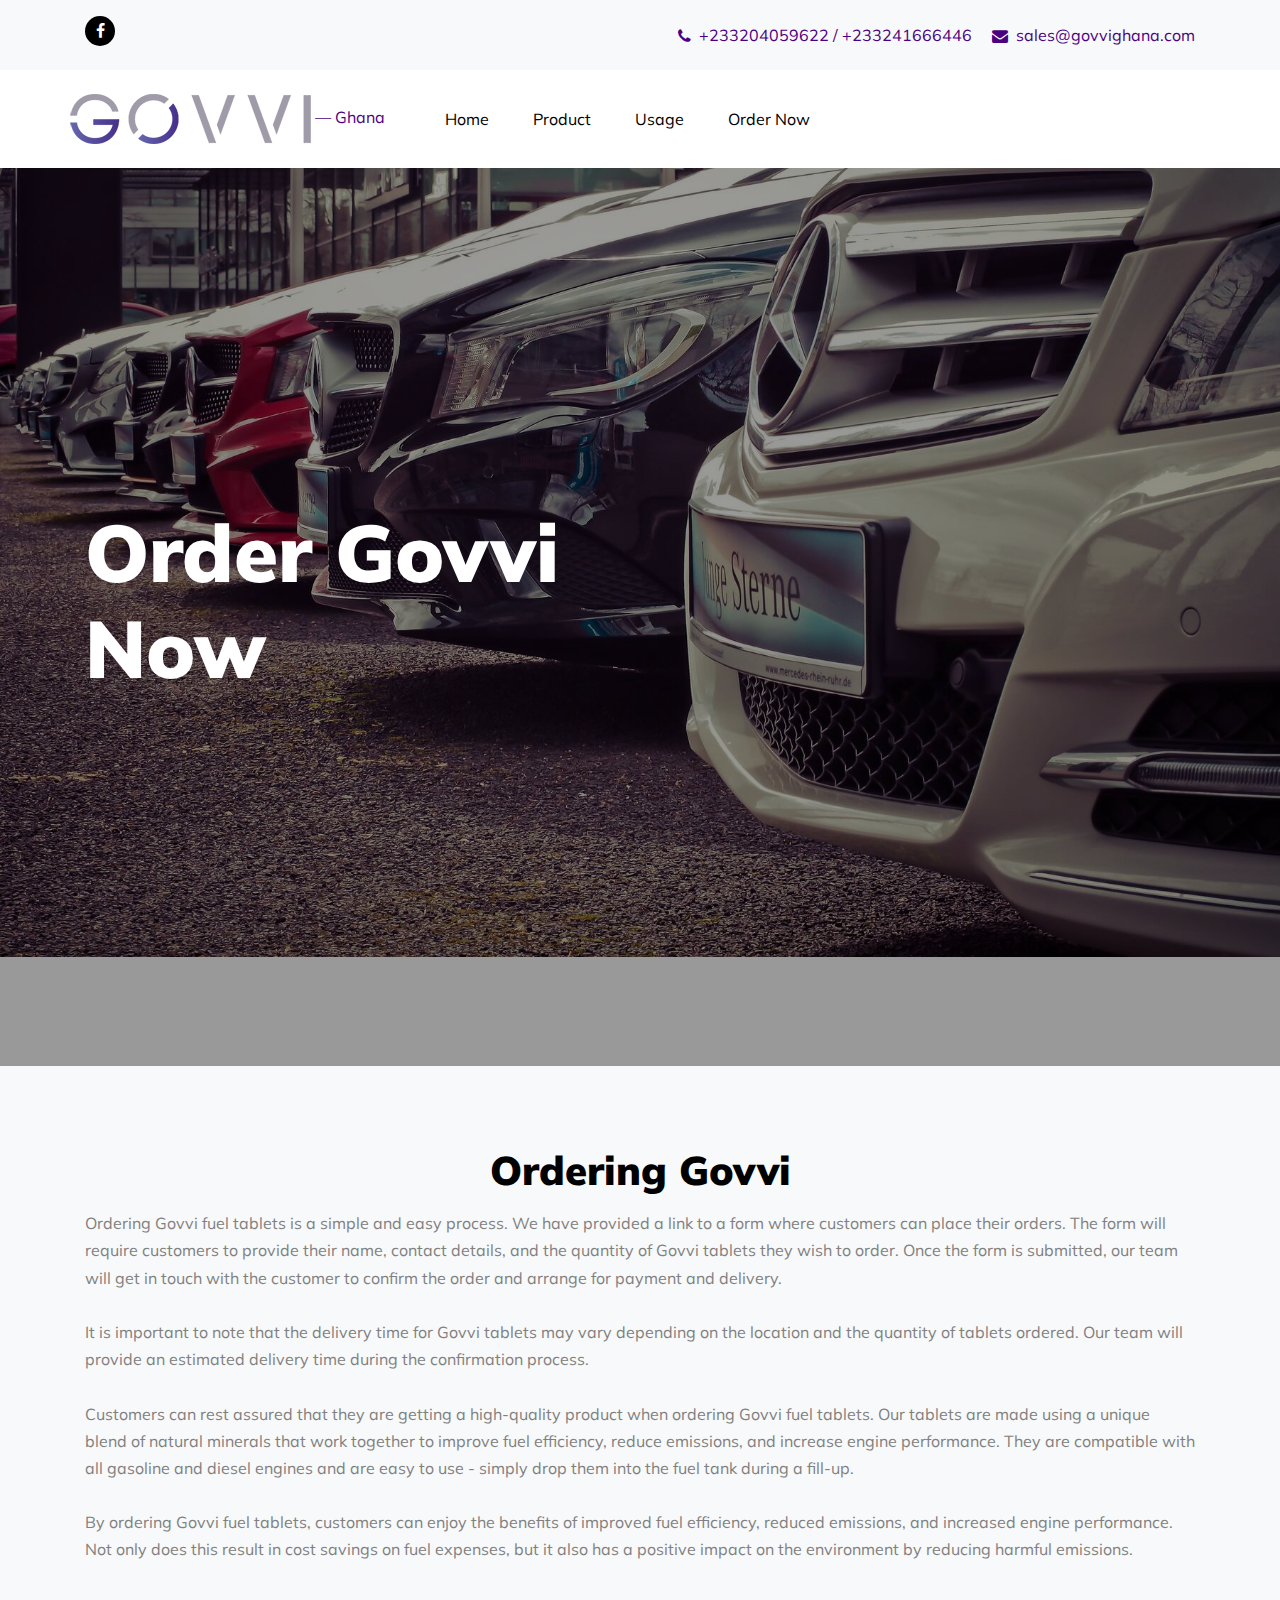
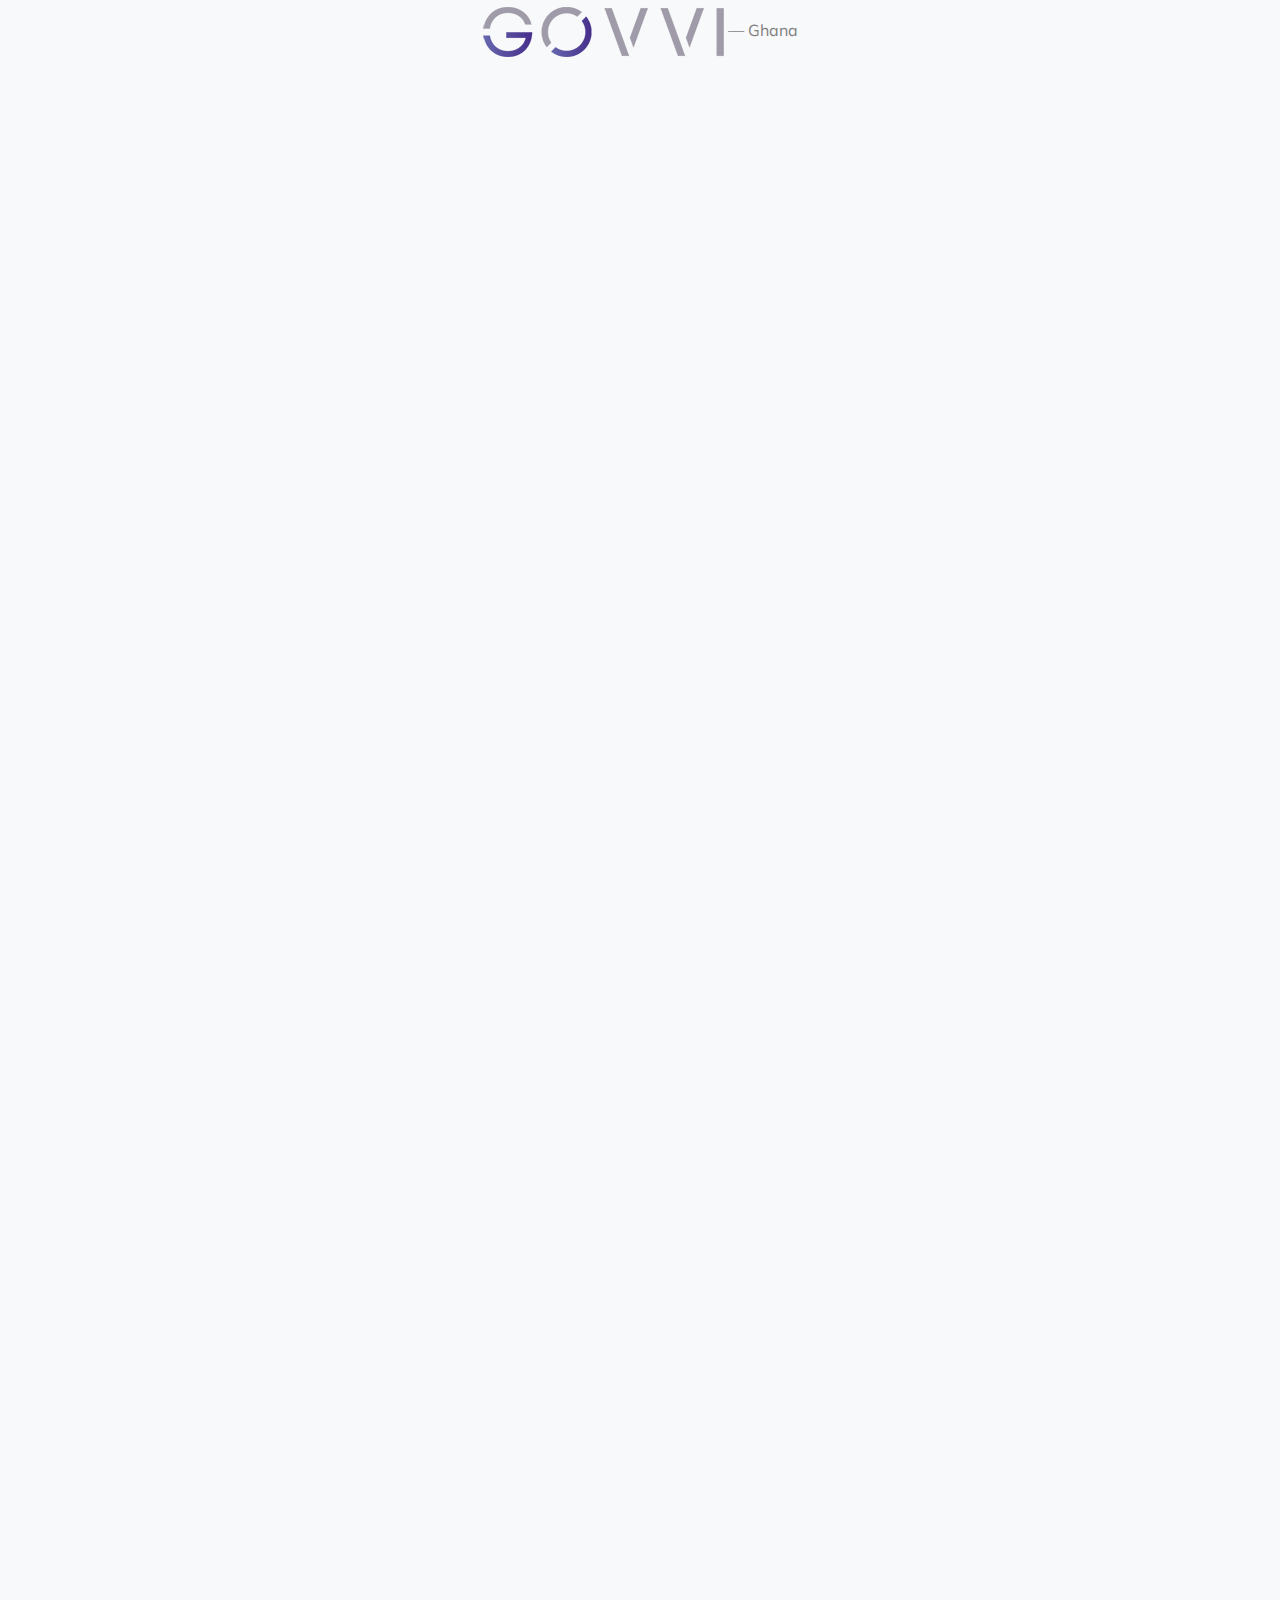
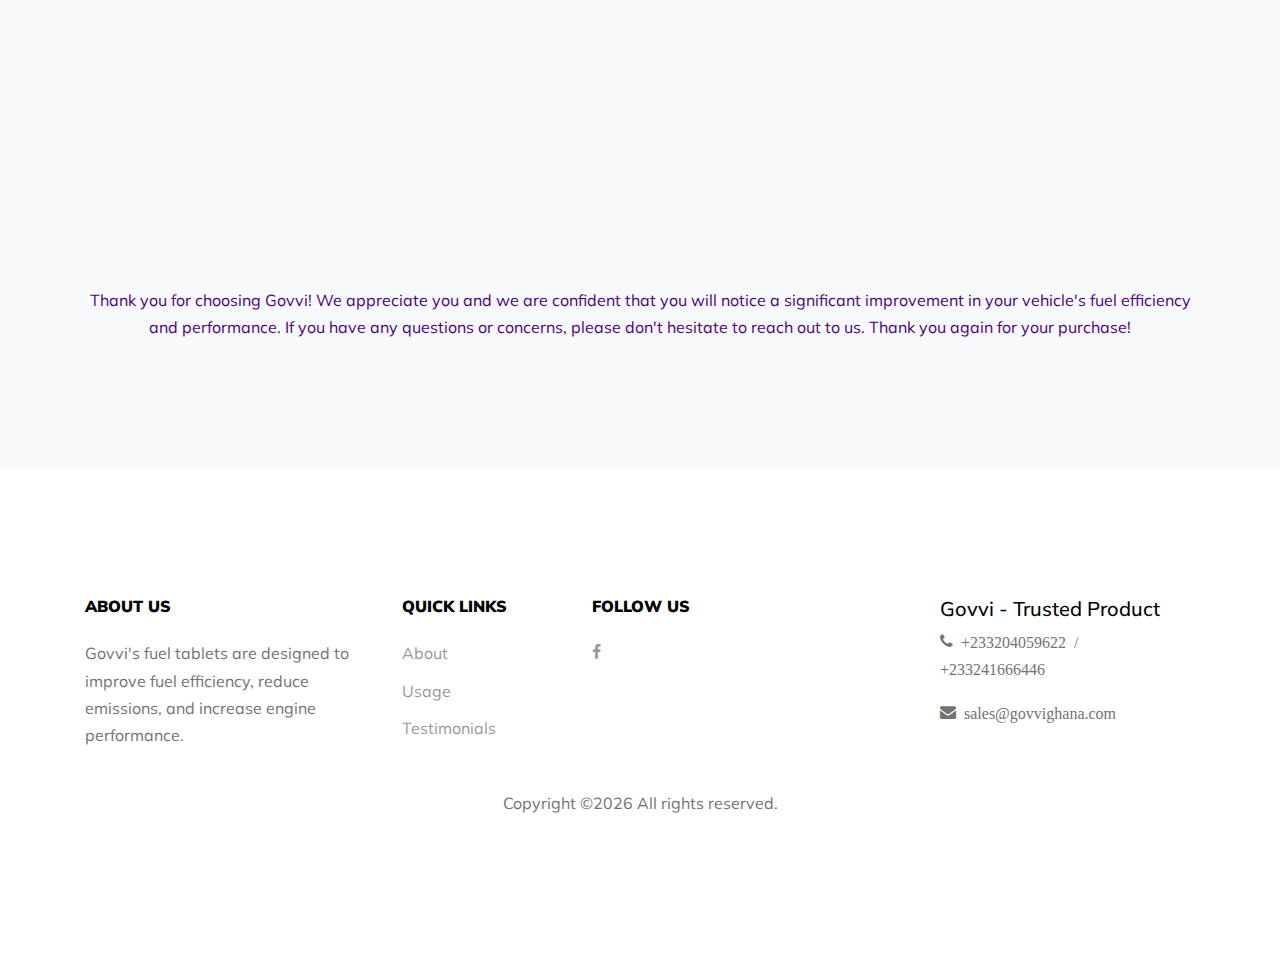
==== order.html @ 4a9c8b24 "code" ====
<!DOCTYPE html>
<html lang="en">
  <head>
    <meta charset="utf-8">
    <meta name="viewport" content="width=device-width, initial-scale=1, shrink-to-fit=no">
    <title>Selling Govvi &mdash; Govvi Ghana</title>

    <!-- Favicons -->
    <link href="assets/img/favicon.png" rel="icon">
    <link href="assets/img/apple-touch-icon.png" rel="apple-touch-icon">
    
    <link href="https://fonts.googleapis.com/css?family=Muli:300,400,700,900" rel="stylesheet">
    <link rel="stylesheet" href="fonts/icomoon/style.css">

    <link rel="stylesheet" href="css/bootstrap.min.css">
    <link rel="stylesheet" href="css/jquery-ui.css">
    <link rel="stylesheet" href="css/owl.carousel.min.css">
    <link rel="stylesheet" href="css/owl.theme.default.min.css">
    <link rel="stylesheet" href="css/owl.theme.default.min.css">

    <link rel="stylesheet" href="css/jquery.fancybox.min.css">

    <link rel="stylesheet" href="css/bootstrap-datepicker.css">

    <link rel="stylesheet" href="fonts/flaticon/font/flaticon.css">

    <link rel="stylesheet" href="css/aos.css">

    <link rel="stylesheet" href="css/style.css">
    
  </head>
  <body data-spy="scroll" data-target=".site-navbar-target" data-offset="300">
  
  <div class="site-wrap">

    <div class="site-mobile-menu site-navbar-target">
      <div class="site-mobile-menu-header">
        <div class="site-mobile-menu-close mt-3">
          <span class="icon-close2 js-menu-toggle"></span>
        </div>
      </div>
      <div class="site-mobile-menu-body"></div>
    </div>
   
    <div class="top-bar py-3 bg-light" id="home-section">
      <div class="container">
        <div class="row align-items-center">
         
          <div class="col-6 text-left">
            <ul class="social-media">
              <li><a href="#" class=""><span class="icon-facebook"></span></a></li>
              <!-- <li><a href="#" class=""><span class="icon-twitter"></span></a></li>
              <li><a href="#" class=""><span class="icon-instagram"></span></a></li>
              <li><a href="#" class=""><span class="icon-linkedin"></span></a></li> -->
            </ul>
          </div>
          <div class="col-6">
            <p class="mb-0 float-right">
              <span class="mr-3"><a href="tel://#"> <span class="textcolor icon-phone mr-2" style="position: relative; top: 2px;"></span><span class="d-none d-lg-inline-block text-black">+233204059622 / +233241666446</span></a></span>
              <span><a href="#"><span class="textcolor icon-envelope mr-2" style="position: relative; top: 2px;"></span><span class="d-none d-lg-inline-block text-black">sales@govvighana.com</span></a></span>
            </p>
            
          </div>
        </div>
      </div> 
    </div>

    <header class="site-navbar py-4 bg-white js-sticky-header site-navbar-target" role="banner">

      <div class="container">
        <div class="row align-items-center">
          
          <!-- col-6 col-xl-2 -->
          <div class=""> 
            <!-- <h1 class="mb-0 site-logo"><a href="index.html" class="text-black mb-0">Govvi Ghana<span>.</span> </a></h1> -->
            <a  class="textcolor" href="index.html" class="logo"><img src="images/logo.png" alt="" class="img-fluid"> &mdash; Ghana</a> 
          </div>
          <!-- col-12 col-md-10 d-none d-xl-block -->
          <div class="">
            <nav class="site-navigation position-relative text-right" role="navigation">

              <ul class="site-menu main-menu js-clone-nav mr-auto d-none d-lg-block">
                <li><a href="index.html" class="nav-link">Home</a></li>
                <li><a href="aboutgovvi.html" class="nav-link">Product</a></li>
                <li><a href="usage.html" class="nav-link">Usage</a></li>
                <li><a href="order.html" class="nav-link">Order Now</a></li>
              </ul>
            </nav>
          </div>


          <div class="col-6 d-inline-block d-xl-none ml-md-0 py-3" style="position: relative; top: 3px;"><a href="#" class="site-menu-toggle js-menu-toggle text-black float-right"><span class="icon-menu h3"></span></a></div>

        </div>
      </div>
      
    </header>

  
     
    <div class="site-blocks-cover overlay" style="background-image: url(images/order.jpg);" data-aos="fade" data-stellar-background-ratio="0.5">
      <div class="container">
        <div class="row align-items-center justify-content-center">

          <div class="col-md-12" data-aos="fade-up" data-aos-delay="400">
                        
            <div class="row mb-4">
              <div class="col-md-7">
                <h1>Order Govvi Now</h1>
                </div>
              </div>
            </div>
          </div>
        </div>
      </div>
    </div>  

    <div class="site-section bg-light">
      <div class="container">
        <div class="row mb-5 justify-content-center">
          <h2 class="section-title mb-3 text-center">Ordering Govvi</h2>
          <div class="col-md-12 text-left">
            <p>Ordering Govvi fuel tablets is a simple and easy process. We have provided a link to a form where customers can place their orders. The form will require customers to provide their name, contact details, and the quantity of Govvi tablets they wish to order. Once the form is submitted, our team will get in touch with the customer to confirm the order and arrange for payment and delivery.</br></br>

            It is important to note that the delivery time for Govvi tablets may vary depending on the location and the quantity of tablets ordered. Our team will provide an estimated delivery time during the confirmation process.</br></br>

            Customers can rest assured that they are getting a high-quality product when ordering Govvi fuel tablets. Our tablets are made using a unique blend of natural minerals that work together to improve fuel efficiency, reduce emissions, and increase engine performance. They are compatible with all gasoline and diesel engines and are easy to use - simply drop them into the fuel tank during a fill-up.</br></br>

            By ordering Govvi fuel tablets, customers can enjoy the benefits of improved fuel efficiency, reduced emissions, and increased engine performance. Not only does this result in cost savings on fuel expenses, but it also has a positive impact on the environment by reducing harmful emissions.</br></br>

            <div class="text-center">
            <p><img src="images/logo.png" alt="Govvi Ghana" class="img-fluid"> &mdash; Ghana</p> 
            </br></br>
            <!-- Please fill the form through this link</br><a class="textcolor" href="https://docs.google.com/forms/d/e/1FAIpQLSdNVaoWKsq5O-BhF0vWn6zKnJV4BKoj17TvHjs33Tdu73YMUw/viewform?usp=sf_link">Form to purchase Govvi</a>  -->
            

              <iframe src="https://docs.google.com/forms/d/e/1FAIpQLSdNVaoWKsq5O-BhF0vWn6zKnJV4BKoj17TvHjs33Tdu73YMUw/viewform?embedded=true" width="640" height="1697" frameborder="0" marginheight="0" marginwidth="0">Loading…</iframe>
            </div>

            </br></br>

            <div class="textcolor text-center">
              Thank you for choosing Govvi! We appreciate you and we are confident that you will notice a significant improvement in your vehicle's fuel efficiency and performance. If you have any questions or concerns, please don't hesitate to reach out to us. Thank you again for your purchase!
            </div>

          </div>
        </div>
      </div>
    </div>
  
    <footer class="site-footer bg-white">
      <div class="container">
        <div class="row">
          <div class="col-md-8">
            <div class="row">
              <div class="col-md-5">
                <h2 class="footer-heading mb-4">About Us</h2>
                <p>Govvi's fuel tablets are designed to improve fuel efficiency, reduce emissions, and increase engine performance.</p>
              </div>
              <div class="col-md-3 ">
                <h2 class="footer-heading mb-4">Quick Links</h2>
                <ul class="list-unstyled">
                  <li><a href="index.html">About</a></li>
                  <li><a href="usage.html">Usage</a></li>
                  <li><a href="index.html">Testimonials</a></li>
                </ul>
              </div>
              <div class="col-md-4">
                <h2 class="footer-heading mb-4">Follow Us</h2>
                <a href="#" class="pl-0 pr-3"><span class="icon-facebook"></span></a>
                <!-- <a href="#" class="pl-3 pr-3"><span class="icon-twitter"></span></a>
                <a href="#" class="pl-3 pr-3"><span class="icon-instagram"></span></a>
                <a href="#" class="pl-3 pr-3"><span class="icon-linkedin"></span></a> -->
              </div>
            </div>
          </div>
          <div class="col-md-3 ml-auto">
            <h4 class="h5">Govvi - Trusted Product</h4>
            <p><span class="icon-phone mr-2"> +233204059622 / +233241666446</span></p>
            <p><span class="icon-envelope mr-2"> sales@govvighana.com</span></p>
          </div>
        </div>
        <div class="row pt-2 mt-2 text-center">
          <div class="col-md-12">
            <div class="border-top pt-2">
              <p>Copyright &copy;<script>document.write(new Date().getFullYear());</script> All rights reserved.</p>
            </div>
          </div>
          
        </div>
      </div>
    </footer>

  </div> <!-- .site-wrap -->

  <script src="js/jquery-3.3.1.min.js"></script>
  <script src="js/jquery-migrate-3.0.1.min.js"></script>
  <script src="js/jquery-ui.js"></script>
  <script src="js/popper.min.js"></script>
  <script src="js/bootstrap.min.js"></script>
  <script src="js/owl.carousel.min.js"></script>
  <script src="js/jquery.stellar.min.js"></script>
  <script src="js/jquery.countdown.min.js"></script>
  <script src="js/bootstrap-datepicker.min.js"></script>
  <script src="js/jquery.easing.1.3.js"></script>
  <script src="js/aos.js"></script>
  <script src="js/jquery.fancybox.min.js"></script>
  <script src="js/jquery.sticky.js"></script>

  
  <script src="js/main.js"></script>
    
  </body>
</html>
---- fonts/icomoon/style.css ----
@font-face {
  font-family: 'icomoon';
  src:  url('fonts/icomoon.eot?10si43');
  src:  url('fonts/icomoon.eot?10si43#iefix') format('embedded-opentype'),
    url('fonts/icomoon.ttf?10si43') format('truetype'),
    url('fonts/icomoon.woff?10si43') format('woff'),
    url('fonts/icomoon.svg?10si43#icomoon') format('svg');
  font-weight: normal;
  font-style: normal;
}

[class^="icon-"], [class*=" icon-"] {
  /* use !important to prevent issues with browser extensions that change fonts */
  font-family: 'icomoon' !important;
  speak: none;
  font-style: normal;
  font-weight: normal;
  font-variant: normal;
  text-transform: none;
  line-height: 1;

  /* Better Font Rendering =========== */
  -webkit-font-smoothing: antialiased;
  -moz-osx-font-smoothing: grayscale;
}

.icon-asterisk:before {
  content: "\f069";
}
.icon-plus:before {
  content: "\f067";
}
.icon-question:before {
  content: "\f128";
}
.icon-minus:before {
  content: "\f068";
}
.icon-glass:before {
  content: "\f000";
}
.icon-music:before {
  content: "\f001";
}
.icon-search:before {
  content: "\f002";
}
.icon-envelope-o:before {
  content: "\f003";
}
.icon-heart:before {
  content: "\f004";
}
.icon-star:before {
  content: "\f005";
}
.icon-star-o:before {
  content: "\f006";
}
.icon-user:before {
  content: "\f007";
}
.icon-film:before {
  content: "\f008";
}
.icon-th-large:before {
  content: "\f009";
}
.icon-th:before {
  content: "\f00a";
}
.icon-th-list:before {
  content: "\f00b";
}
.icon-check:before {
  content: "\f00c";
}
.icon-close:before {
  content: "\f00d";
}
.icon-remove:before {
  content: "\f00d";
}
.icon-times:before {
  content: "\f00d";
}
.icon-search-plus:before {
  content: "\f00e";
}
.icon-search-minus:before {
  content: "\f010";
}
.icon-power-off:before {
  content: "\f011";
}
.icon-signal:before {
  content: "\f012";
}
.icon-cog:before {
  content: "\f013";
}
.icon-gear:before {
  content: "\f013";
}
.icon-trash-o:before {
  content: "\f014";
}
.icon-home:before {
  content: "\f015";
}
.icon-file-o:before {
  content: "\f016";
}
.icon-clock-o:before {
  content: "\f017";
}
.icon-road:before {
  content: "\f018";
}
.icon-download:before {
  content: "\f019";
}
.icon-arrow-circle-o-down:before {
  content: "\f01a";
}
.icon-arrow-circle-o-up:before {
  content: "\f01b";
}
.icon-inbox:before {
  content: "\f01c";
}
.icon-play-circle-o:before {
  content: "\f01d";
}
.icon-repeat:before {
  content: "\f01e";
}
.icon-rotate-right:before {
  content: "\f01e";
}
.icon-refresh:before {
  content: "\f021";
}
.icon-list-alt:before {
  content: "\f022";
}
.icon-lock:before {
  content: "\f023";
}
.icon-flag:before {
  content: "\f024";
}
.icon-headphones:before {
  content: "\f025";
}
.icon-volume-off:before {
  content: "\f026";
}
.icon-volume-down:before {
  content: "\f027";
}
.icon-volume-up:before {
  content: "\f028";
}
.icon-qrcode:before {
  content: "\f029";
}
.icon-barcode:before {
  content: "\f02a";
}
.icon-tag:before {
  content: "\f02b";
}
.icon-tags:before {
  content: "\f02c";
}
.icon-book:before {
  content: "\f02d";
}
.icon-bookmark:before {
  content: "\f02e";
}
.icon-print:before {
  content: "\f02f";
}
.icon-camera:before {
  content: "\f030";
}
.icon-font:before {
  content: "\f031";
}
.icon-bold:before {
  content: "\f032";
}
.icon-italic:before {
  content: "\f033";
}
.icon-text-height:before {
  content: "\f034";
}
.icon-text-width:before {
  content: "\f035";
}
.icon-align-left:before {
  content: "\f036";
}
.icon-align-center:before {
  content: "\f037";
}
.icon-align-right:before {
  content: "\f038";
}
.icon-align-justify:before {
  content: "\f039";
}
.icon-list:before {
  content: "\f03a";
}
.icon-dedent:before {
  content: "\f03b";
}
.icon-outdent:before {
  content: "\f03b";
}
.icon-indent:before {
  content: "\f03c";
}
.icon-video-camera:before {
  content: "\f03d";
}
.icon-image:before {
  content: "\f03e";
}
.icon-photo:before {
  content: "\f03e";
}
.icon-picture-o:before {
  content: "\f03e";
}
.icon-pencil:before {
  content: "\f040";
}
.icon-map-marker:before {
  content: "\f041";
}
.icon-adjust:before {
  content: "\f042";
}
.icon-tint:before {
  content: "\f043";
}
.icon-edit:before {
  content: "\f044";
}
.icon-pencil-square-o:before {
  content: "\f044";
}
.icon-share-square-o:before {
  content: "\f045";
}
.icon-check-square-o:before {
  content: "\f046";
}
.icon-arrows:before {
  content: "\f047";
}
.icon-step-backward:before {
  content: "\f048";
}
.icon-fast-backward:before {
  content: "\f049";
}
.icon-backward:before {
  content: "\f04a";
}
.icon-play:before {
  content: "\f04b";
}
.icon-pause:before {
  content: "\f04c";
}
.icon-stop:before {
  content: "\f04d";
}
.icon-forward:before {
  content: "\f04e";
}
.icon-fast-forward:before {
  content: "\f050";
}
.icon-step-forward:before {
  content: "\f051";
}
.icon-eject:before {
  content: "\f052";
}
.icon-chevron-left:before {
  content: "\f053";
}
.icon-chevron-right:before {
  content: "\f054";
}
.icon-plus-circle:before {
  content: "\f055";
}
.icon-minus-circle:before {
  content: "\f056";
}
.icon-times-circle:before {
  content: "\f057";
}
.icon-check-circle:before {
  content: "\f058";
}
.icon-question-circle:before {
  content: "\f059";
}
.icon-info-circle:before {
  content: "\f05a";
}
.icon-crosshairs:before {
  content: "\f05b";
}
.icon-times-circle-o:before {
  content: "\f05c";
}
.icon-check-circle-o:before {
  content: "\f05d";
}
.icon-ban:before {
  content: "\f05e";
}
.icon-arrow-left:before {
  content: "\f060";
}
.icon-arrow-right:before {
  content: "\f061";
}
.icon-arrow-up:before {
  content: "\f062";
}
.icon-arrow-down:before {
  content: "\f063";
}
.icon-mail-forward:before {
  content: "\f064";
}
.icon-share:before {
  content: "\f064";
}
.icon-expand:before {
  content: "\f065";
}
.icon-compress:before {
  content: "\f066";
}
.icon-exclamation-circle:before {
  content: "\f06a";
}
.icon-gift:before {
  content: "\f06b";
}
.icon-leaf:before {
  content: "\f06c";
}
.icon-fire:before {
  content: "\f06d";
}
.icon-eye:before {
  content: "\f06e";
}
.icon-eye-slash:before {
  content: "\f070";
}
.icon-exclamation-triangle:before {
  content: "\f071";
}
.icon-warning:before {
  content: "\f071";
}
.icon-plane:before {
  content: "\f072";
}
.icon-calendar:before {
  content: "\f073";
}
.icon-random:before {
  content: "\f074";
}
.icon-comment:before {
  content: "\f075";
}
.icon-magnet:before {
  content: "\f076";
}
.icon-chevron-up:before {
  content: "\f077";
}
.icon-chevron-down:before {
  content: "\f078";
}
.icon-retweet:before {
  content: "\f079";
}
.icon-shopping-cart:before {
  content: "\f07a";
}
.icon-folder:before {
  content: "\f07b";
}
.icon-folder-open:before {
  content: "\f07c";
}
.icon-arrows-v:before {
  content: "\f07d";
}
.icon-arrows-h:before {
  content: "\f07e";
}
.icon-bar-chart:before {
  content: "\f080";
}
.icon-bar-chart-o:before {
  content: "\f080";
}
.icon-twitter-square:before {
  content: "\f081";
}
.icon-facebook-square:before {
  content: "\f082";
}
.icon-camera-retro:before {
  content: "\f083";
}
.icon-key:before {
  content: "\f084";
}
.icon-cogs:before {
  content: "\f085";
}
.icon-gears:before {
  content: "\f085";
}
.icon-comments:before {
  content: "\f086";
}
.icon-thumbs-o-up:before {
  content: "\f087";
}
.icon-thumbs-o-down:before {
  content: "\f088";
}
.icon-star-half:before {
  content: "\f089";
}
.icon-heart-o:before {
  content: "\f08a";
}
.icon-sign-out:before {
  content: "\f08b";
}
.icon-linkedin-square:before {
  content: "\f08c";
}
.icon-thumb-tack:before {
  content: "\f08d";
}
.icon-external-link:before {
  content: "\f08e";
}
.icon-sign-in:before {
  content: "\f090";
}
.icon-trophy:before {
  content: "\f091";
}
.icon-github-square:before {
  content: "\f092";
}
.icon-upload:before {
  content: "\f093";
}
.icon-lemon-o:before {
  content: "\f094";
}
.icon-phone:before {
  content: "\f095";
}
.icon-square-o:before {
  content: "\f096";
}
.icon-bookmark-o:before {
  content: "\f097";
}
.icon-phone-square:before {
  content: "\f098";
}
.icon-twitter:before {
  content: "\f099";
}
.icon-facebook:before {
  content: "\f09a";
}
.icon-facebook-f:before {
  content: "\f09a";
}
.icon-github:before {
  content: "\f09b";
}
.icon-unlock:before {
  content: "\f09c";
}
.icon-credit-card:before {
  content: "\f09d";
}
.icon-feed:before {
  content: "\f09e";
}
.icon-rss:before {
  content: "\f09e";
}
.icon-hdd-o:before {
  content: "\f0a0";
}
.icon-bullhorn:before {
  content: "\f0a1";
}
.icon-bell-o:before {
  content: "\f0a2";
}
.icon-certificate:before {
  content: "\f0a3";
}
.icon-hand-o-right:before {
  content: "\f0a4";
}
.icon-hand-o-left:before {
  content: "\f0a5";
}
.icon-hand-o-up:before {
  content: "\f0a6";
}
.icon-hand-o-down:before {
  content: "\f0a7";
}
.icon-arrow-circle-left:before {
  content: "\f0a8";
}
.icon-arrow-circle-right:before {
  content: "\f0a9";
}
.icon-arrow-circle-up:before {
  content: "\f0aa";
}
.icon-arrow-circle-down:before {
  content: "\f0ab";
}
.icon-globe:before {
  content: "\f0ac";
}
.icon-wrench:before {
  content: "\f0ad";
}
.icon-tasks:before {
  content: "\f0ae";
}
.icon-filter:before {
  content: "\f0b0";
}
.icon-briefcase:before {
  content: "\f0b1";
}
.icon-arrows-alt:before {
  content: "\f0b2";
}
.icon-group:before {
  content: "\f0c0";
}
.icon-users:before {
  content: "\f0c0";
}
.icon-chain:before {
  content: "\f0c1";
}
.icon-link:before {
  content: "\f0c1";
}
.icon-cloud:before {
  content: "\f0c2";
}
.icon-flask:before {
  content: "\f0c3";
}
.icon-cut:before {
  content: "\f0c4";
}
.icon-scissors:before {
  content: "\f0c4";
}
.icon-copy:before {
  content: "\f0c5";
}
.icon-files-o:before {
  content: "\f0c5";
}
.icon-paperclip:before {
  content: "\f0c6";
}
.icon-floppy-o:before {
  content: "\f0c7";
}
.icon-save:before {
  content: "\f0c7";
}
.icon-square:before {
  content: "\f0c8";
}
.icon-bars:before {
  content: "\f0c9";
}
.icon-navicon:before {
  content: "\f0c9";
}
.icon-reorder:before {
  content: "\f0c9";
}
.icon-list-ul:before {
  content: "\f0ca";
}
.icon-list-ol:before {
  content: "\f0cb";
}
.icon-strikethrough:before {
  content: "\f0cc";
}
.icon-underline:before {
  content: "\f0cd";
}
.icon-table:before {
  content: "\f0ce";
}
.icon-magic:before {
  content: "\f0d0";
}
.icon-truck:before {
  content: "\f0d1";
}
.icon-pinterest:before {
  content: "\f0d2";
}
.icon-pinterest-square:before {
  content: "\f0d3";
}
.icon-google-plus-square:before {
  content: "\f0d4";
}
.icon-google-plus:before {
  content: "\f0d5";
}
.icon-money:before {
  content: "\f0d6";
}
.icon-caret-down:before {
  content: "\f0d7";
}
.icon-caret-up:before {
  content: "\f0d8";
}
.icon-caret-left:before {
  content: "\f0d9";
}
.icon-caret-right:before {
  content: "\f0da";
}
.icon-columns:before {
  content: "\f0db";
}
.icon-sort:before {
  content: "\f0dc";
}
.icon-unsorted:before {
  content: "\f0dc";
}
.icon-sort-desc:before {
  content: "\f0dd";
}
.icon-sort-down:before {
  content: "\f0dd";
}
.icon-sort-asc:before {
  content: "\f0de";
}
.icon-sort-up:before {
  content: "\f0de";
}
.icon-envelope:before {
  content: "\f0e0";
}
.icon-linkedin:before {
  content: "\f0e1";
}
.icon-rotate-left:before {
  content: "\f0e2";
}
.icon-undo:before {
  content: "\f0e2";
}
.icon-gavel:before {
  content: "\f0e3";
}
.icon-legal:before {
  content: "\f0e3";
}
.icon-dashboard:before {
  content: "\f0e4";
}
.icon-tachometer:before {
  content: "\f0e4";
}
.icon-comment-o:before {
  content: "\f0e5";
}
.icon-comments-o:before {
  content: "\f0e6";
}
.icon-bolt:before {
  content: "\f0e7";
}
.icon-flash:before {
  content: "\f0e7";
}
.icon-sitemap:before {
  content: "\f0e8";
}
.icon-umbrella:before {
  content: "\f0e9";
}
.icon-clipboard:before {
  content: "\f0ea";
}
.icon-paste:before {
  content: "\f0ea";
}
.icon-lightbulb-o:before {
  content: "\f0eb";
}
.icon-exchange:before {
  content: "\f0ec";
}
.icon-cloud-download:before {
  content: "\f0ed";
}
.icon-cloud-upload:before {
  content: "\f0ee";
}
.icon-user-md:before {
  content: "\f0f0";
}
.icon-stethoscope:before {
  content: "\f0f1";
}
.icon-suitcase:before {
  content: "\f0f2";
}
.icon-bell:before {
  content: "\f0f3";
}
.icon-coffee:before {
  content: "\f0f4";
}
.icon-cutlery:before {
  content: "\f0f5";
}
.icon-file-text-o:before {
  content: "\f0f6";
}
.icon-building-o:before {
  content: "\f0f7";
}
.icon-hospital-o:before {
  content: "\f0f8";
}
.icon-ambulance:before {
  content: "\f0f9";
}
.icon-medkit:before {
  content: "\f0fa";
}
.icon-fighter-jet:before {
  content: "\f0fb";
}
.icon-beer:before {
  content: "\f0fc";
}
.icon-h-square:before {
  content: "\f0fd";
}
.icon-plus-square:before {
  content: "\f0fe";
}
.icon-angle-double-left:before {
  content: "\f100";
}
.icon-angle-double-right:before {
  content: "\f101";
}
.icon-angle-double-up:before {
  content: "\f102";
}
.icon-angle-double-down:before {
  content: "\f103";
}
.icon-angle-left:before {
  content: "\f104";
}
.icon-angle-right:before {
  content: "\f105";
}
.icon-angle-up:before {
  content: "\f106";
}
.icon-angle-down:before {
  content: "\f107";
}
.icon-desktop:before {
  content: "\f108";
}
.icon-laptop:before {
  content: "\f109";
}
.icon-tablet:before {
  content: "\f10a";
}
.icon-mobile:before {
  content: "\f10b";
}
.icon-mobile-phone:before {
  content: "\f10b";
}
.icon-circle-o:before {
  content: "\f10c";
}
.icon-quote-left:before {
  content: "\f10d";
}
.icon-quote-right:before {
  content: "\f10e";
}
.icon-spinner:before {
  content: "\f110";
}
.icon-circle:before {
  content: "\f111";
}
.icon-mail-reply:before {
  content: "\f112";
}
.icon-reply:before {
  content: "\f112";
}
.icon-github-alt:before {
  content: "\f113";
}
.icon-folder-o:before {
  content: "\f114";
}
.icon-folder-open-o:before {
  content: "\f115";
}
.icon-smile-o:before {
  content: "\f118";
}
.icon-frown-o:before {
  content: "\f119";
}
.icon-meh-o:before {
  content: "\f11a";
}
.icon-gamepad:before {
  content: "\f11b";
}
.icon-keyboard-o:before {
  content: "\f11c";
}
.icon-flag-o:before {
  content: "\f11d";
}
.icon-flag-checkered:before {
  content: "\f11e";
}
.icon-terminal:before {
  content: "\f120";
}
.icon-code:before {
  content: "\f121";
}
.icon-mail-reply-all:before {
  content: "\f122";
}
.icon-reply-all:before {
  content: "\f122";
}
.icon-star-half-empty:before {
  content: "\f123";
}
.icon-star-half-full:before {
  content: "\f123";
}
.icon-star-half-o:before {
  content: "\f123";
}
.icon-location-arrow:before {
  content: "\f124";
}
.icon-crop:before {
  content: "\f125";
}
.icon-code-fork:before {
  content: "\f126";
}
.icon-chain-broken:before {
  content: "\f127";
}
.icon-unlink:before {
  content: "\f127";
}
.icon-info:before {
  content: "\f129";
}
.icon-exclamation:before {
  content: "\f12a";
}
.icon-superscript:before {
  content: "\f12b";
}
.icon-subscript:before {
  content: "\f12c";
}
.icon-eraser:before {
  content: "\f12d";
}
.icon-puzzle-piece:before {
  content: "\f12e";
}
.icon-microphone:before {
  content: "\f130";
}
.icon-microphone-slash:before {
  content: "\f131";
}
.icon-shield:before {
  content: "\f132";
}
.icon-calendar-o:before {
  content: "\f133";
}
.icon-fire-extinguisher:before {
  content: "\f134";
}
.icon-rocket:before {
  content: "\f135";
}
.icon-maxcdn:before {
  content: "\f136";
}
.icon-chevron-circle-left:before {
  content: "\f137";
}
.icon-chevron-circle-right:before {
  content: "\f138";
}
.icon-chevron-circle-up:before {
  content: "\f139";
}
.icon-chevron-circle-down:before {
  content: "\f13a";
}
.icon-html5:before {
  content: "\f13b";
}
.icon-css3:before {
  content: "\f13c";
}
.icon-anchor:before {
  content: "\f13d";
}
.icon-unlock-alt:before {
  content: "\f13e";
}
.icon-bullseye:before {
  content: "\f140";
}
.icon-ellipsis-h:before {
  content: "\f141";
}
.icon-ellipsis-v:before {
  content: "\f142";
}
.icon-rss-square:before {
  content: "\f143";
}
.icon-play-circle:before {
  content: "\f144";
}
.icon-ticket:before {
  content: "\f145";
}
.icon-minus-square:before {
  content: "\f146";
}
.icon-minus-square-o:before {
  content: "\f147";
}
.icon-level-up:before {
  content: "\f148";
}
.icon-level-down:before {
  content: "\f149";
}
.icon-check-square:before {
  content: "\f14a";
}
.icon-pencil-square:before {
  content: "\f14b";
}
.icon-external-link-square:before {
  content: "\f14c";
}
.icon-share-square:before {
  content: "\f14d";
}
.icon-compass:before {
  content: "\f14e";
}
.icon-caret-square-o-down:before {
  content: "\f150";
}
.icon-toggle-down:before {
  content: "\f150";
}
.icon-caret-square-o-up:before {
  content: "\f151";
}
.icon-toggle-up:before {
  content: "\f151";
}
.icon-caret-square-o-right:before {
  content: "\f152";
}
.icon-toggle-right:before {
  content: "\f152";
}
.icon-eur:before {
  content: "\f153";
}
.icon-euro:before {
  content: "\f153";
}
.icon-gbp:before {
  content: "\f154";
}
.icon-dollar:before {
  content: "\f155";
}
.icon-usd:before {
  content: "\f155";
}
.icon-inr:before {
  content: "\f156";
}
.icon-rupee:before {
  content: "\f156";
}
.icon-cny:before {
  content: "\f157";
}
.icon-jpy:before {
  content: "\f157";
}
.icon-rmb:before {
  content: "\f157";
}
.icon-yen:before {
  content: "\f157";
}
.icon-rouble:before {
  content: "\f158";
}
.icon-rub:before {
  content: "\f158";
}
.icon-ruble:before {
  content: "\f158";
}
.icon-krw:before {
  content: "\f159";
}
.icon-won:before {
  content: "\f159";
}
.icon-bitcoin:before {
  content: "\f15a";
}
.icon-btc:before {
  content: "\f15a";
}
.icon-file:before {
  content: "\f15b";
}
.icon-file-text:before {
  content: "\f15c";
}
.icon-sort-alpha-asc:before {
  content: "\f15d";
}
.icon-sort-alpha-desc:before {
  content: "\f15e";
}
.icon-sort-amount-asc:before {
  content: "\f160";
}
.icon-sort-amount-desc:before {
  content: "\f161";
}
.icon-sort-numeric-asc:before {
  content: "\f162";
}
.icon-sort-numeric-desc:before {
  content: "\f163";
}
.icon-thumbs-up:before {
  content: "\f164";
}
.icon-thumbs-down:before {
  content: "\f165";
}
.icon-youtube-square:before {
  content: "\f166";
}
.icon-youtube:before {
  content: "\f167";
}
.icon-xing:before {
  content: "\f168";
}
.icon-xing-square:before {
  content: "\f169";
}
.icon-youtube-play:before {
  content: "\f16a";
}
.icon-dropbox:before {
  content: "\f16b";
}
.icon-stack-overflow:before {
  content: "\f16c";
}
.icon-instagram:before {
  content: "\f16d";
}
.icon-flickr:before {
  content: "\f16e";
}
.icon-adn:before {
  content: "\f170";
}
.icon-bitbucket:before {
  content: "\f171";
}
.icon-bitbucket-square:before {
  content: "\f172";
}
.icon-tumblr:before {
  content: "\f173";
}
.icon-tumblr-square:before {
  content: "\f174";
}
.icon-long-arrow-down:before {
  content: "\f175";
}
.icon-long-arrow-up:before {
  content: "\f176";
}
.icon-long-arrow-left:before {
  content: "\f177";
}
.icon-long-arrow-right:before {
  content: "\f178";
}
.icon-apple:before {
  content: "\f179";
}
.icon-windows:before {
  content: "\f17a";
}
.icon-android:before {
  content: "\f17b";
}
.icon-linux:before {
  content: "\f17c";
}
.icon-dribbble:before {
  content: "\f17d";
}
.icon-skype:before {
  content: "\f17e";
}
.icon-foursquare:before {
  content: "\f180";
}
.icon-trello:before {
  content: "\f181";
}
.icon-female:before {
  content: "\f182";
}
.icon-male:before {
  content: "\f183";
}
.icon-gittip:before {
  content: "\f184";
}
.icon-gratipay:before {
  content: "\f184";
}
.icon-sun-o:before {
  content: "\f185";
}
.icon-moon-o:before {
  content: "\f186";
}
.icon-archive:before {
  content: "\f187";
}
.icon-bug:before {
  content: "\f188";
}
.icon-vk:before {
  content: "\f189";
}
.icon-weibo:before {
  content: "\f18a";
}
.icon-renren:before {
  content: "\f18b";
}
.icon-pagelines:before {
  content: "\f18c";
}
.icon-stack-exchange:before {
  content: "\f18d";
}
.icon-arrow-circle-o-right:before {
  content: "\f18e";
}
.icon-arrow-circle-o-left:before {
  content: "\f190";
}
.icon-caret-square-o-left:before {
  content: "\f191";
}
.icon-toggle-left:before {
  content: "\f191";
}
.icon-dot-circle-o:before {
  content: "\f192";
}
.icon-wheelchair:before {
  content: "\f193";
}
.icon-vimeo-square:before {
  content: "\f194";
}
.icon-try:before {
  content: "\f195";
}
.icon-turkish-lira:before {
  content: "\f195";
}
.icon-plus-square-o:before {
  content: "\f196";
}
.icon-space-shuttle:before {
  content: "\f197";
}
.icon-slack:before {
  content: "\f198";
}
.icon-envelope-square:before {
  content: "\f199";
}
.icon-wordpress:before {
  content: "\f19a";
}
.icon-openid:before {
  content: "\f19b";
}
.icon-bank:before {
  content: "\f19c";
}
.icon-institution:before {
  content: "\f19c";
}
.icon-university:before {
  content: "\f19c";
}
.icon-graduation-cap:before {
  content: "\f19d";
}
.icon-mortar-board:before {
  content: "\f19d";
}
.icon-yahoo:before {
  content: "\f19e";
}
.icon-google:before {
  content: "\f1a0";
}
.icon-reddit:before {
  content: "\f1a1";
}
.icon-reddit-square:before {
  content: "\f1a2";
}
.icon-stumbleupon-circle:before {
  content: "\f1a3";
}
.icon-stumbleupon:before {
  content: "\f1a4";
}
.icon-delicious:before {
  content: "\f1a5";
}
.icon-digg:before {
  content: "\f1a6";
}
.icon-pied-piper-pp:before {
  content: "\f1a7";
}
.icon-pied-piper-alt:before {
  content: "\f1a8";
}
.icon-drupal:before {
  content: "\f1a9";
}
.icon-joomla:before {
  content: "\f1aa";
}
.icon-language:before {
  content: "\f1ab";
}
.icon-fax:before {
  content: "\f1ac";
}
.icon-building:before {
  content: "\f1ad";
}
.icon-child:before {
  content: "\f1ae";
}
.icon-paw:before {
  content: "\f1b0";
}
.icon-spoon:before {
  content: "\f1b1";
}
.icon-cube:before {
  content: "\f1b2";
}
.icon-cubes:before {
  content: "\f1b3";
}
.icon-behance:before {
  content: "\f1b4";
}
.icon-behance-square:before {
  content: "\f1b5";
}
.icon-steam:before {
  content: "\f1b6";
}
.icon-steam-square:before {
  content: "\f1b7";
}
.icon-recycle:before {
  content: "\f1b8";
}
.icon-automobile:before {
  content: "\f1b9";
}
.icon-car:before {
  content: "\f1b9";
}
.icon-cab:before {
  content: "\f1ba";
}
.icon-taxi:before {
  content: "\f1ba";
}
.icon-tree:before {
  content: "\f1bb";
}
.icon-spotify:before {
  content: "\f1bc";
}
.icon-deviantart:before {
  content: "\f1bd";
}
.icon-soundcloud:before {
  content: "\f1be";
}
.icon-database:before {
  content: "\f1c0";
}
.icon-file-pdf-o:before {
  content: "\f1c1";
}
.icon-file-word-o:before {
  content: "\f1c2";
}
.icon-file-excel-o:before {
  content: "\f1c3";
}
.icon-file-powerpoint-o:before {
  content: "\f1c4";
}
.icon-file-image-o:before {
  content: "\f1c5";
}
.icon-file-photo-o:before {
  content: "\f1c5";
}
.icon-file-picture-o:before {
  content: "\f1c5";
}
.icon-file-archive-o:before {
  content: "\f1c6";
}
.icon-file-zip-o:before {
  content: "\f1c6";
}
.icon-file-audio-o:before {
  content: "\f1c7";
}
.icon-file-sound-o:before {
  content: "\f1c7";
}
.icon-file-movie-o:before {
  content: "\f1c8";
}
.icon-file-video-o:before {
  content: "\f1c8";
}
.icon-file-code-o:before {
  content: "\f1c9";
}
.icon-vine:before {
  content: "\f1ca";
}
.icon-codepen:before {
  content: "\f1cb";
}
.icon-jsfiddle:before {
  content: "\f1cc";
}
.icon-life-bouy:before {
  content: "\f1cd";
}
.icon-life-buoy:before {
  content: "\f1cd";
}
.icon-life-ring:before {
  content: "\f1cd";
}
.icon-life-saver:before {
  content: "\f1cd";
}
.icon-support:before {
  content: "\f1cd";
}
.icon-circle-o-notch:before {
  content: "\f1ce";
}
.icon-ra:before {
  content: "\f1d0";
}
.icon-rebel:before {
  content: "\f1d0";
}
.icon-resistance:before {
  content: "\f1d0";
}
.icon-empire:before {
  content: "\f1d1";
}
.icon-ge:before {
  content: "\f1d1";
}
.icon-git-square:before {
  content: "\f1d2";
}
.icon-git:before {
  content: "\f1d3";
}
.icon-hacker-news:before {
  content: "\f1d4";
}
.icon-y-combinator-square:before {
  content: "\f1d4";
}
.icon-yc-square:before {
  content: "\f1d4";
}
.icon-tencent-weibo:before {
  content: "\f1d5";
}
.icon-qq:before {
  content: "\f1d6";
}
.icon-wechat:before {
  content: "\f1d7";
}
.icon-weixin:before {
  content: "\f1d7";
}
.icon-paper-plane:before {
  content: "\f1d8";
}
.icon-send:before {
  content: "\f1d8";
}
.icon-paper-plane-o:before {
  content: "\f1d9";
}
.icon-send-o:before {
  content: "\f1d9";
}
.icon-history:before {
  content: "\f1da";
}
.icon-circle-thin:before {
  content: "\f1db";
}
.icon-header:before {
  content: "\f1dc";
}
.icon-paragraph:before {
  content: "\f1dd";
}
.icon-sliders:before {
  content: "\f1de";
}
.icon-share-alt:before {
  content: "\f1e0";
}
.icon-share-alt-square:before {
  content: "\f1e1";
}
.icon-bomb:before {
  content: "\f1e2";
}
.icon-futbol-o:before {
  content: "\f1e3";
}
.icon-soccer-ball-o:before {
  content: "\f1e3";
}
.icon-tty:before {
  content: "\f1e4";
}
.icon-binoculars:before {
  content: "\f1e5";
}
.icon-plug:before {
  content: "\f1e6";
}
.icon-slideshare:before {
  content: "\f1e7";
}
.icon-twitch:before {
  content: "\f1e8";
}
.icon-yelp:before {
  content: "\f1e9";
}
.icon-newspaper-o:before {
  content: "\f1ea";
}
.icon-wifi:before {
  content: "\f1eb";
}
.icon-calculator:before {
  content: "\f1ec";
}
.icon-paypal:before {
  content: "\f1ed";
}
.icon-google-wallet:before {
  content: "\f1ee";
}
.icon-cc-visa:before {
  content: "\f1f0";
}
.icon-cc-mastercard:before {
  content: "\f1f1";
}
.icon-cc-discover:before {
  content: "\f1f2";
}
.icon-cc-amex:before {
  content: "\f1f3";
}
.icon-cc-paypal:before {
  content: "\f1f4";
}
.icon-cc-stripe:before {
  content: "\f1f5";
}
.icon-bell-slash:before {
  content: "\f1f6";
}
.icon-bell-slash-o:before {
  content: "\f1f7";
}
.icon-trash:before {
  content: "\f1f8";
}
.icon-copyright:before {
  content: "\f1f9";
}
.icon-at:before {
  content: "\f1fa";
}
.icon-eyedropper:before {
  content: "\f1fb";
}
.icon-paint-brush:before {
  content: "\f1fc";
}
.icon-birthday-cake:before {
  content: "\f1fd";
}
.icon-area-chart:before {
  content: "\f1fe";
}
.icon-pie-chart:before {
  content: "\f200";
}
.icon-line-chart:before {
  content: "\f201";
}
.icon-lastfm:before {
  content: "\f202";
}
.icon-lastfm-square:before {
  content: "\f203";
}
.icon-toggle-off:before {
  content: "\f204";
}
.icon-toggle-on:before {
  content: "\f205";
}
.icon-bicycle:before {
  content: "\f206";
}
.icon-bus:before {
  content: "\f207";
}
.icon-ioxhost:before {
  content: "\f208";
}
.icon-angellist:before {
  content: "\f209";
}
.icon-cc:before {
  content: "\f20a";
}
.icon-ils:before {
  content: "\f20b";
}
.icon-shekel:before {
  content: "\f20b";
}
.icon-sheqel:before {
  content: "\f20b";
}
.icon-meanpath:before {
  content: "\f20c";
}
.icon-buysellads:before {
  content: "\f20d";
}
.icon-connectdevelop:before {
  content: "\f20e";
}
.icon-dashcube:before {
  content: "\f210";
}
.icon-forumbee:before {
  content: "\f211";
}
.icon-leanpub:before {
  content: "\f212";
}
.icon-sellsy:before {
  content: "\f213";
}
.icon-shirtsinbulk:before {
  content: "\f214";
}
.icon-simplybuilt:before {
  content: "\f215";
}
.icon-skyatlas:before {
  content: "\f216";
}
.icon-cart-plus:before {
  content: "\f217";
}
.icon-cart-arrow-down:before {
  content: "\f218";
}
.icon-diamond:before {
  content: "\f219";
}
.icon-ship:before {
  content: "\f21a";
}
.icon-user-secret:before {
  content: "\f21b";
}
.icon-motorcycle:before {
  content: "\f21c";
}
.icon-street-view:before {
  content: "\f21d";
}
.icon-heartbeat:before {
  content: "\f21e";
}
.icon-venus:before {
  content: "\f221";
}
.icon-mars:before {
  content: "\f222";
}
.icon-mercury:before {
  content: "\f223";
}
.icon-intersex:before {
  content: "\f224";
}
.icon-transgender:before {
  content: "\f224";
}
.icon-transgender-alt:before {
  content: "\f225";
}
.icon-venus-double:before {
  content: "\f226";
}
.icon-mars-double:before {
  content: "\f227";
}
.icon-venus-mars:before {
  content: "\f228";
}
.icon-mars-stroke:before {
  content: "\f229";
}
.icon-mars-stroke-v:before {
  content: "\f22a";
}
.icon-mars-stroke-h:before {
  content: "\f22b";
}
.icon-neuter:before {
  content: "\f22c";
}
.icon-genderless:before {
  content: "\f22d";
}
.icon-facebook-official:before {
  content: "\f230";
}
.icon-pinterest-p:before {
  content: "\f231";
}
.icon-whatsapp:before {
  content: "\f232";
}
.icon-server:before {
  content: "\f233";
}
.icon-user-plus:before {
  content: "\f234";
}
.icon-user-times:before {
  content: "\f235";
}
.icon-bed:before {
  content: "\f236";
}
.icon-hotel:before {
  content: "\f236";
}
.icon-viacoin:before {
  content: "\f237";
}
.icon-train:before {
  content: "\f238";
}
.icon-subway:before {
  content: "\f239";
}
.icon-medium:before {
  content: "\f23a";
}
.icon-y-combinator:before {
  content: "\f23b";
}
.icon-yc:before {
  content: "\f23b";
}
.icon-optin-monster:before {
  content: "\f23c";
}
.icon-opencart:before {
  content: "\f23d";
}
.icon-expeditedssl:before {
  content: "\f23e";
}
.icon-battery:before {
  content: "\f240";
}
.icon-battery-4:before {
  content: "\f240";
}
.icon-battery-full:before {
  content: "\f240";
}
.icon-battery-3:before {
  content: "\f241";
}
.icon-battery-three-quarters:before {
  content: "\f241";
}
.icon-battery-2:before {
  content: "\f242";
}
.icon-battery-half:before {
  content: "\f242";
}
.icon-battery-1:before {
  content: "\f243";
}
.icon-battery-quarter:before {
  content: "\f243";
}
.icon-battery-0:before {
  content: "\f244";
}
.icon-battery-empty:before {
  content: "\f244";
}
.icon-mouse-pointer:before {
  content: "\f245";
}
.icon-i-cursor:before {
  content: "\f246";
}
.icon-object-group:before {
  content: "\f247";
}
.icon-object-ungroup:before {
  content: "\f248";
}
.icon-sticky-note:before {
  content: "\f249";
}
.icon-sticky-note-o:before {
  content: "\f24a";
}
.icon-cc-jcb:before {
  content: "\f24b";
}
.icon-cc-diners-club:before {
  content: "\f24c";
}
.icon-clone:before {
  content: "\f24d";
}
.icon-balance-scale:before {
  content: "\f24e";
}
.icon-hourglass-o:before {
  content: "\f250";
}
.icon-hourglass-1:before {
  content: "\f251";
}
.icon-hourglass-start:before {
  content: "\f251";
}
.icon-hourglass-2:before {
  content: "\f252";
}
.icon-hourglass-half:before {
  content: "\f252";
}
.icon-hourglass-3:before {
  content: "\f253";
}
.icon-hourglass-end:before {
  content: "\f253";
}
.icon-hourglass:before {
  content: "\f254";
}
.icon-hand-grab-o:before {
  content: "\f255";
}
.icon-hand-rock-o:before {
  content: "\f255";
}
.icon-hand-paper-o:before {
  content: "\f256";
}
.icon-hand-stop-o:before {
  content: "\f256";
}
.icon-hand-scissors-o:before {
  content: "\f257";
}
.icon-hand-lizard-o:before {
  content: "\f258";
}
.icon-hand-spock-o:before {
  content: "\f259";
}
.icon-hand-pointer-o:before {
  content: "\f25a";
}
.icon-hand-peace-o:before {
  content: "\f25b";
}
.icon-trademark:before {
  content: "\f25c";
}
.icon-registered:before {
  content: "\f25d";
}
.icon-creative-commons:before {
  content: "\f25e";
}
.icon-gg:before {
  content: "\f260";
}
.icon-gg-circle:before {
  content: "\f261";
}
.icon-tripadvisor:before {
  content: "\f262";
}
.icon-odnoklassniki:before {
  content: "\f263";
}
.icon-odnoklassniki-square:before {
  content: "\f264";
}
.icon-get-pocket:before {
  content: "\f265";
}
.icon-wikipedia-w:before {
  content: "\f266";
}
.icon-safari:before {
  content: "\f267";
}
.icon-chrome:before {
  content: "\f268";
}
.icon-firefox:before {
  content: "\f269";
}
.icon-opera:before {
  content: "\f26a";
}
.icon-internet-explorer:before {
  content: "\f26b";
}
.icon-television:before {
  content: "\f26c";
}
.icon-tv:before {
  content: "\f26c";
}
.icon-contao:before {
  content: "\f26d";
}
.icon-500px:before {
  content: "\f26e";
}
.icon-amazon:before {
  content: "\f270";
}
.icon-calendar-plus-o:before {
  content: "\f271";
}
.icon-calendar-minus-o:before {
  content: "\f272";
}
.icon-calendar-times-o:before {
  content: "\f273";
}
.icon-calendar-check-o:before {
  content: "\f274";
}
.icon-industry:before {
  content: "\f275";
}
.icon-map-pin:before {
  content: "\f276";
}
.icon-map-signs:before {
  content: "\f277";
}
.icon-map-o:before {
  content: "\f278";
}
.icon-map:before {
  content: "\f279";
}
.icon-commenting:before {
  content: "\f27a";
}
.icon-commenting-o:before {
  content: "\f27b";
}
.icon-houzz:before {
  content: "\f27c";
}
.icon-vimeo:before {
  content: "\f27d";
}
.icon-black-tie:before {
  content: "\f27e";
}
.icon-fonticons:before {
  content: "\f280";
}
.icon-reddit-alien:before {
  content: "\f281";
}
.icon-edge:before {
  content: "\f282";
}
.icon-credit-card-alt:before {
  content: "\f283";
}
.icon-codiepie:before {
  content: "\f284";
}
.icon-modx:before {
  content: "\f285";
}
.icon-fort-awesome:before {
  content: "\f286";
}
.icon-usb:before {
  content: "\f287";
}
.icon-product-hunt:before {
  content: "\f288";
}
.icon-mixcloud:before {
  content: "\f289";
}
.icon-scribd:before {
  content: "\f28a";
}
.icon-pause-circle:before {
  content: "\f28b";
}
.icon-pause-circle-o:before {
  content: "\f28c";
}
.icon-stop-circle:before {
  content: "\f28d";
}
.icon-stop-circle-o:before {
  content: "\f28e";
}
.icon-shopping-bag:before {
  content: "\f290";
}
.icon-shopping-basket:before {
  content: "\f291";
}
.icon-hashtag:before {
  content: "\f292";
}
.icon-bluetooth:before {
  content: "\f293";
}
.icon-bluetooth-b:before {
  content: "\f294";
}
.icon-percent:before {
  content: "\f295";
}
.icon-gitlab:before {
  content: "\f296";
}
.icon-wpbeginner:before {
  content: "\f297";
}
.icon-wpforms:before {
  content: "\f298";
}
.icon-envira:before {
  content: "\f299";
}
.icon-universal-access:before {
  content: "\f29a";
}
.icon-wheelchair-alt:before {
  content: "\f29b";
}
.icon-question-circle-o:before {
  content: "\f29c";
}
.icon-blind:before {
  content: "\f29d";
}
.icon-audio-description:before {
  content: "\f29e";
}
.icon-volume-control-phone:before {
  content: "\f2a0";
}
.icon-braille:before {
  content: "\f2a1";
}
.icon-assistive-listening-systems:before {
  content: "\f2a2";
}
.icon-american-sign-language-interpreting:before {
  content: "\f2a3";
}
.icon-asl-interpreting:before {
  content: "\f2a3";
}
.icon-deaf:before {
  content: "\f2a4";
}
.icon-deafness:before {
  content: "\f2a4";
}
.icon-hard-of-hearing:before {
  content: "\f2a4";
}
.icon-glide:before {
  content: "\f2a5";
}
.icon-glide-g:before {
  content: "\f2a6";
}
.icon-sign-language:before {
  content: "\f2a7";
}
.icon-signing:before {
  content: "\f2a7";
}
.icon-low-vision:before {
  content: "\f2a8";
}
.icon-viadeo:before {
  content: "\f2a9";
}
.icon-viadeo-square:before {
  content: "\f2aa";
}
.icon-snapchat:before {
  content: "\f2ab";
}
.icon-snapchat-ghost:before {
  content: "\f2ac";
}
.icon-snapchat-square:before {
  content: "\f2ad";
}
.icon-pied-piper:before {
  content: "\f2ae";
}
.icon-first-order:before {
  content: "\f2b0";
}
.icon-yoast:before {
  content: "\f2b1";
}
.icon-themeisle:before {
  content: "\f2b2";
}
.icon-google-plus-circle:before {
  content: "\f2b3";
}
.icon-google-plus-official:before {
  content: "\f2b3";
}
.icon-fa:before {
  content: "\f2b4";
}
.icon-font-awesome:before {
  content: "\f2b4";
}
.icon-handshake-o:before {
  content: "\f2b5";
}
.icon-envelope-open:before {
  content: "\f2b6";
}
.icon-envelope-open-o:before {
  content: "\f2b7";
}
.icon-linode:before {
  content: "\f2b8";
}
.icon-address-book:before {
  content: "\f2b9";
}
.icon-address-book-o:before {
  content: "\f2ba";
}
.icon-address-card:before {
  content: "\f2bb";
}
.icon-vcard:before {
  content: "\f2bb";
}
.icon-address-card-o:before {
  content: "\f2bc";
}
.icon-vcard-o:before {
  content: "\f2bc";
}
.icon-user-circle:before {
  content: "\f2bd";
}
.icon-user-circle-o:before {
  content: "\f2be";
}
.icon-user-o:before {
  content: "\f2c0";
}
.icon-id-badge:before {
  content: "\f2c1";
}
.icon-drivers-license:before {
  content: "\f2c2";
}
.icon-id-card:before {
  content: "\f2c2";
}
.icon-drivers-license-o:before {
  content: "\f2c3";
}
.icon-id-card-o:before {
  content: "\f2c3";
}
.icon-quora:before {
  content: "\f2c4";
}
.icon-free-code-camp:before {
  content: "\f2c5";
}
.icon-telegram:before {
  content: "\f2c6";
}
.icon-thermometer:before {
  content: "\f2c7";
}
.icon-thermometer-4:before {
  content: "\f2c7";
}
.icon-thermometer-full:before {
  content: "\f2c7";
}
.icon-thermometer-3:before {
  content: "\f2c8";
}
.icon-thermometer-three-quarters:before {
  content: "\f2c8";
}
.icon-thermometer-2:before {
  content: "\f2c9";
}
.icon-thermometer-half:before {
  content: "\f2c9";
}
.icon-thermometer-1:before {
  content: "\f2ca";
}
.icon-thermometer-quarter:before {
  content: "\f2ca";
}
.icon-thermometer-0:before {
  content: "\f2cb";
}
.icon-thermometer-empty:before {
  content: "\f2cb";
}
.icon-shower:before {
  content: "\f2cc";
}
.icon-bath:before {
  content: "\f2cd";
}
.icon-bathtub:before {
  content: "\f2cd";
}
.icon-s15:before {
  content: "\f2cd";
}
.icon-podcast:before {
  content: "\f2ce";
}
.icon-window-maximize:before {
  content: "\f2d0";
}
.icon-window-minimize:before {
  content: "\f2d1";
}
.icon-window-restore:before {
  content: "\f2d2";
}
.icon-times-rectangle:before {
  content: "\f2d3";
}
.icon-window-close:before {
  content: "\f2d3";
}
.icon-times-rectangle-o:before {
  content: "\f2d4";
}
.icon-window-close-o:before {
  content: "\f2d4";
}
.icon-bandcamp:before {
  content: "\f2d5";
}
.icon-grav:before {
  content: "\f2d6";
}
.icon-etsy:before {
  content: "\f2d7";
}
.icon-imdb:before {
  content: "\f2d8";
}
.icon-ravelry:before {
  content: "\f2d9";
}
.icon-eercast:before {
  content: "\f2da";
}
.icon-microchip:before {
  content: "\f2db";
}
.icon-snowflake-o:before {
  content: "\f2dc";
}
.icon-superpowers:before {
  content: "\f2dd";
}
.icon-wpexplorer:before {
  content: "\f2de";
}
.icon-meetup:before {
  content: "\f2e0";
}
.icon-3d_rotation:before {
  content: "\e84d";
}
.icon-ac_unit:before {
  content: "\eb3b";
}
.icon-alarm:before {
  content: "\e855";
}
.icon-access_alarms:before {
  content: "\e191";
}
.icon-schedule:before {
  content: "\e8b5";
}
.icon-accessibility:before {
  content: "\e84e";
}
.icon-accessible:before {
  content: "\e914";
}
.icon-account_balance:before {
  content: "\e84f";
}
.icon-account_balance_wallet:before {
  content: "\e850";
}
.icon-account_box:before {
  content: "\e851";
}
.icon-account_circle:before {
  content: "\e853";
}
.icon-adb:before {
  content: "\e60e";
}
.icon-add:before {
  content: "\e145";
}
.icon-add_a_photo:before {
  content: "\e439";
}
.icon-alarm_add:before {
  content: "\e856";
}
.icon-add_alert:before {
  content: "\e003";
}
.icon-add_box:before {
  content: "\e146";
}
.icon-add_circle:before {
  content: "\e147";
}
.icon-control_point:before {
  content: "\e3ba";
}
.icon-add_location:before {
  content: "\e567";
}
.icon-add_shopping_cart:before {
  content: "\e854";
}
.icon-queue:before {
  content: "\e03c";
}
.icon-add_to_queue:before {
  content: "\e05c";
}
.icon-adjust2:before {
  content: "\e39e";
}
.icon-airline_seat_flat:before {
  content: "\e630";
}
.icon-airline_seat_flat_angled:before {
  content: "\e631";
}
.icon-airline_seat_individual_suite:before {
  content: "\e632";
}
.icon-airline_seat_legroom_extra:before {
  content: "\e633";
}
.icon-airline_seat_legroom_normal:before {
  content: "\e634";
}
.icon-airline_seat_legroom_reduced:before {
  content: "\e635";
}
.icon-airline_seat_recline_extra:before {
  content: "\e636";
}
.icon-airline_seat_recline_normal:before {
  content: "\e637";
}
.icon-flight:before {
  content: "\e539";
}
.icon-airplanemode_inactive:before {
  content: "\e194";
}
.icon-airplay:before {
  content: "\e055";
}
.icon-airport_shuttle:before {
  content: "\eb3c";
}
.icon-alarm_off:before {
  content: "\e857";
}
.icon-alarm_on:before {
  content: "\e858";
}
.icon-album:before {
  content: "\e019";
}
.icon-all_inclusive:before {
  content: "\eb3d";
}
.icon-all_out:before {
  content: "\e90b";
}
.icon-android2:before {
  content: "\e859";
}
.icon-announcement:before {
  content: "\e85a";
}
.icon-apps:before {
  content: "\e5c3";
}
.icon-archive2:before {
  content: "\e149";
}
.icon-arrow_back:before {
  content: "\e5c4";
}
.icon-arrow_downward:before {
  content: "\e5db";
}
.icon-arrow_drop_down:before {
  content: "\e5c5";
}
.icon-arrow_drop_down_circle:before {
  content: "\e5c6";
}
.icon-arrow_drop_up:before {
  content: "\e5c7";
}
.icon-arrow_forward:before {
  content: "\e5c8";
}
.icon-arrow_upward:before {
  content: "\e5d8";
}
.icon-art_track:before {
  content: "\e060";
}
.icon-aspect_ratio:before {
  content: "\e85b";
}
.icon-poll:before {
  content: "\e801";
}
.icon-assignment:before {
  content: "\e85d";
}
.icon-assignment_ind:before {
  content: "\e85e";
}
.icon-assignment_late:before {
  content: "\e85f";
}
.icon-assignment_return:before {
  content: "\e860";
}
.icon-assignment_returned:before {
  content: "\e861";
}
.icon-assignment_turned_in:before {
  content: "\e862";
}
.icon-assistant:before {
  content: "\e39f";
}
.icon-flag2:before {
  content: "\e153";
}
.icon-attach_file:before {
  content: "\e226";
}
.icon-attach_money:before {
  content: "\e227";
}
.icon-attachment:before {
  content: "\e2bc";
}
.icon-audiotrack:before {
  content: "\e3a1";
}
.icon-autorenew:before {
  content: "\e863";
}
.icon-av_timer:before {
  content: "\e01b";
}
.icon-backspace:before {
  content: "\e14a";
}
.icon-cloud_upload:before {
  content: "\e2c3";
}
.icon-battery_alert:before {
  content: "\e19c";
}
.icon-battery_charging_full:before {
  content: "\e1a3";
}
.icon-battery_std:before {
  content: "\e1a5";
}
.icon-battery_unknown:before {
  content: "\e1a6";
}
.icon-beach_access:before {
  content: "\eb3e";
}
.icon-beenhere:before {
  content: "\e52d";
}
.icon-block:before {
  content: "\e14b";
}
.icon-bluetooth2:before {
  content: "\e1a7";
}
.icon-bluetooth_searching:before {
  content: "\e1aa";
}
.icon-bluetooth_connected:before {
  content: "\e1a8";
}
.icon-bluetooth_disabled:before {
  content: "\e1a9";
}
.icon-blur_circular:before {
  content: "\e3a2";
}
.icon-blur_linear:before {
  content: "\e3a3";
}
.icon-blur_off:before {
  content: "\e3a4";
}
.icon-blur_on:before {
  content: "\e3a5";
}
.icon-class:before {
  content: "\e86e";
}
.icon-turned_in:before {
  content: "\e8e6";
}
.icon-turned_in_not:before {
  content: "\e8e7";
}
.icon-border_all:before {
  content: "\e228";
}
.icon-border_bottom:before {
  content: "\e229";
}
.icon-border_clear:before {
  content: "\e22a";
}
.icon-border_color:before {
  content: "\e22b";
}
.icon-border_horizontal:before {
  content: "\e22c";
}
.icon-border_inner:before {
  content: "\e22d";
}
.icon-border_left:before {
  content: "\e22e";
}
.icon-border_outer:before {
  content: "\e22f";
}
.icon-border_right:before {
  content: "\e230";
}
.icon-border_style:before {
  content: "\e231";
}
.icon-border_top:before {
  content: "\e232";
}
.icon-border_vertical:before {
  content: "\e233";
}
.icon-branding_watermark:before {
  content: "\e06b";
}
.icon-brightness_1:before {
  content: "\e3a6";
}
.icon-brightness_2:before {
  content: "\e3a7";
}
.icon-brightness_3:before {
  content: "\e3a8";
}
.icon-brightness_4:before {
  content: "\e3a9";
}
.icon-brightness_low:before {
  content: "\e1ad";
}
.icon-brightness_medium:before {
  content: "\e1ae";
}
.icon-brightness_high:before {
  content: "\e1ac";
}
.icon-brightness_auto:before {
  content: "\e1ab";
}
.icon-broken_image:before {
  content: "\e3ad";
}
.icon-brush:before {
  content: "\e3ae";
}
.icon-bubble_chart:before {
  content: "\e6dd";
}
.icon-bug_report:before {
  content: "\e868";
}
.icon-build:before {
  content: "\e869";
}
.icon-burst_mode:before {
  content: "\e43c";
}
.icon-domain:before {
  content: "\e7ee";
}
.icon-business_center:before {
  content: "\eb3f";
}
.icon-cached:before {
  content: "\e86a";
}
.icon-cake:before {
  content: "\e7e9";
}
.icon-phone2:before {
  content: "\e0cd";
}
.icon-call_end:before {
  content: "\e0b1";
}
.icon-call_made:before {
  content: "\e0b2";
}
.icon-merge_type:before {
  content: "\e252";
}
.icon-call_missed:before {
  content: "\e0b4";
}
.icon-call_missed_outgoing:before {
  content: "\e0e4";
}
.icon-call_received:before {
  content: "\e0b5";
}
.icon-call_split:before {
  content: "\e0b6";
}
.icon-call_to_action:before {
  content: "\e06c";
}
.icon-camera2:before {
  content: "\e3af";
}
.icon-photo_camera:before {
  content: "\e412";
}
.icon-camera_enhance:before {
  content: "\e8fc";
}
.icon-camera_front:before {
  content: "\e3b1";
}
.icon-camera_rear:before {
  content: "\e3b2";
}
.icon-camera_roll:before {
  content: "\e3b3";
}
.icon-cancel:before {
  content: "\e5c9";
}
.icon-redeem:before {
  content: "\e8b1";
}
.icon-card_membership:before {
  content: "\e8f7";
}
.icon-card_travel:before {
  content: "\e8f8";
}
.icon-casino:before {
  content: "\eb40";
}
.icon-cast:before {
  content: "\e307";
}
.icon-cast_connected:before {
  content: "\e308";
}
.icon-center_focus_strong:before {
  content: "\e3b4";
}
.icon-center_focus_weak:before {
  content: "\e3b5";
}
.icon-change_history:before {
  content: "\e86b";
}
.icon-chat:before {
  content: "\e0b7";
}
.icon-chat_bubble:before {
  content: "\e0ca";
}
.icon-chat_bubble_outline:before {
  content: "\e0cb";
}
.icon-check2:before {
  content: "\e5ca";
}
.icon-check_box:before {
  content: "\e834";
}
.icon-check_box_outline_blank:before {
  content: "\e835";
}
.icon-check_circle:before {
  content: "\e86c";
}
.icon-navigate_before:before {
  content: "\e408";
}
.icon-navigate_next:before {
  content: "\e409";
}
.icon-child_care:before {
  content: "\eb41";
}
.icon-child_friendly:before {
  content: "\eb42";
}
.icon-chrome_reader_mode:before {
  content: "\e86d";
}
.icon-close2:before {
  content: "\e5cd";
}
.icon-clear_all:before {
  content: "\e0b8";
}
.icon-closed_caption:before {
  content: "\e01c";
}
.icon-wb_cloudy:before {
  content: "\e42d";
}
.icon-cloud_circle:before {
  content: "\e2be";
}
.icon-cloud_done:before {
  content: "\e2bf";
}
.icon-cloud_download:before {
  content: "\e2c0";
}
.icon-cloud_off:before {
  content: "\e2c1";
}
.icon-cloud_queue:before {
  content: "\e2c2";
}
.icon-code2:before {
  content: "\e86f";
}
.icon-photo_library:before {
  content: "\e413";
}
.icon-collections_bookmark:before {
  content: "\e431";
}
.icon-palette:before {
  content: "\e40a";
}
.icon-colorize:before {
  content: "\e3b8";
}
.icon-comment2:before {
  content: "\e0b9";
}
.icon-compare:before {
  content: "\e3b9";
}
.icon-compare_arrows:before {
  content: "\e915";
}
.icon-laptop2:before {
  content: "\e31e";
}
.icon-confirmation_number:before {
  content: "\e638";
}
.icon-contact_mail:before {
  content: "\e0d0";
}
.icon-contact_phone:before {
  content: "\e0cf";
}
.icon-contacts:before {
  content: "\e0ba";
}
.icon-content_copy:before {
  content: "\e14d";
}
.icon-content_cut:before {
  content: "\e14e";
}
.icon-content_paste:before {
  content: "\e14f";
}
.icon-control_point_duplicate:before {
  content: "\e3bb";
}
.icon-copyright2:before {
  content: "\e90c";
}
.icon-mode_edit:before {
  content: "\e254";
}
.icon-create_new_folder:before {
  content: "\e2cc";
}
.icon-payment:before {
  content: "\e8a1";
}
.icon-crop2:before {
  content: "\e3be";
}
.icon-crop_16_9:before {
  content: "\e3bc";
}
.icon-crop_3_2:before {
  content: "\e3bd";
}
.icon-crop_landscape:before {
  content: "\e3c3";
}
.icon-crop_7_5:before {
  content: "\e3c0";
}
.icon-crop_din:before {
  content: "\e3c1";
}
.icon-crop_free:before {
  content: "\e3c2";
}
.icon-crop_original:before {
  content: "\e3c4";
}
.icon-crop_portrait:before {
  content: "\e3c5";
}
.icon-crop_rotate:before {
  content: "\e437";
}
.icon-crop_square:before {
  content: "\e3c6";
}
.icon-dashboard2:before {
  content: "\e871";
}
.icon-data_usage:before {
  content: "\e1af";
}
.icon-date_range:before {
  content: "\e916";
}
.icon-dehaze:before {
  content: "\e3c7";
}
.icon-delete:before {
  content: "\e872";
}
.icon-delete_forever:before {
  content: "\e92b";
}
.icon-delete_sweep:before {
  content: "\e16c";
}
.icon-description:before {
  content: "\e873";
}
.icon-desktop_mac:before {
  content: "\e30b";
}
.icon-desktop_windows:before {
  content: "\e30c";
}
.icon-details:before {
  content: "\e3c8";
}
.icon-developer_board:before {
  content: "\e30d";
}
.icon-developer_mode:before {
  content: "\e1b0";
}
.icon-device_hub:before {
  content: "\e335";
}
.icon-phonelink:before {
  content: "\e326";
}
.icon-devices_other:before {
  content: "\e337";
}
.icon-dialer_sip:before {
  content: "\e0bb";
}
.icon-dialpad:before {
  content: "\e0bc";
}
.icon-directions:before {
  content: "\e52e";
}
.icon-directions_bike:before {
  content: "\e52f";
}
.icon-directions_boat:before {
  content: "\e532";
}
.icon-directions_bus:before {
  content: "\e530";
}
.icon-directions_car:before {
  content: "\e531";
}
.icon-directions_railway:before {
  content: "\e534";
}
.icon-directions_run:before {
  content: "\e566";
}
.icon-directions_transit:before {
  content: "\e535";
}
.icon-directions_walk:before {
  content: "\e536";
}
.icon-disc_full:before {
  content: "\e610";
}
.icon-dns:before {
  content: "\e875";
}
.icon-not_interested:before {
  content: "\e033";
}
.icon-do_not_disturb_alt:before {
  content: "\e611";
}
.icon-do_not_disturb_off:before {
  content: "\e643";
}
.icon-remove_circle:before {
  content: "\e15c";
}
.icon-dock:before {
  content: "\e30e";
}
.icon-done:before {
  content: "\e876";
}
.icon-done_all:before {
  content: "\e877";
}
.icon-donut_large:before {
  content: "\e917";
}
.icon-donut_small:before {
  content: "\e918";
}
.icon-drafts:before {
  content: "\e151";
}
.icon-drag_handle:before {
  content: "\e25d";
}
.icon-time_to_leave:before {
  content: "\e62c";
}
.icon-dvr:before {
  content: "\e1b2";
}
.icon-edit_location:before {
  content: "\e568";
}
.icon-eject2:before {
  content: "\e8fb";
}
.icon-markunread:before {
  content: "\e159";
}
.icon-enhanced_encryption:before {
  content: "\e63f";
}
.icon-equalizer:before {
  content: "\e01d";
}
.icon-error:before {
  content: "\e000";
}
.icon-error_outline:before {
  content: "\e001";
}
.icon-euro_symbol:before {
  content: "\e926";
}
.icon-ev_station:before {
  content: "\e56d";
}
.icon-insert_invitation:before {
  content: "\e24f";
}
.icon-event_available:before {
  content: "\e614";
}
.icon-event_busy:before {
  content: "\e615";
}
.icon-event_note:before {
  content: "\e616";
}
.icon-event_seat:before {
  content: "\e903";
}
.icon-exit_to_app:before {
  content: "\e879";
}
.icon-expand_less:before {
  content: "\e5ce";
}
.icon-expand_more:before {
  content: "\e5cf";
}
.icon-explicit:before {
  content: "\e01e";
}
.icon-explore:before {
  content: "\e87a";
}
.icon-exposure:before {
  content: "\e3ca";
}
.icon-exposure_neg_1:before {
  content: "\e3cb";
}
.icon-exposure_neg_2:before {
  content: "\e3cc";
}
.icon-exposure_plus_1:before {
  content: "\e3cd";
}
.icon-exposure_plus_2:before {
  content: "\e3ce";
}
.icon-exposure_zero:before {
  content: "\e3cf";
}
.icon-extension:before {
  content: "\e87b";
}
.icon-face:before {
  content: "\e87c";
}
.icon-fast_forward:before {
  content: "\e01f";
}
.icon-fast_rewind:before {
  content: "\e020";
}
.icon-favorite:before {
  content: "\e87d";
}
.icon-favorite_border:before {
  content: "\e87e";
}
.icon-featured_play_list:before {
  content: "\e06d";
}
.icon-featured_video:before {
  content: "\e06e";
}
.icon-sms_failed:before {
  content: "\e626";
}
.icon-fiber_dvr:before {
  content: "\e05d";
}
.icon-fiber_manual_record:before {
  content: "\e061";
}
.icon-fiber_new:before {
  content: "\e05e";
}
.icon-fiber_pin:before {
  content: "\e06a";
}
.icon-fiber_smart_record:before {
  content: "\e062";
}
.icon-get_app:before {
  content: "\e884";
}
.icon-file_upload:before {
  content: "\e2c6";
}
.icon-filter2:before {
  content: "\e3d3";
}
.icon-filter_1:before {
  content: "\e3d0";
}
.icon-filter_2:before {
  content: "\e3d1";
}
.icon-filter_3:before {
  content: "\e3d2";
}
.icon-filter_4:before {
  content: "\e3d4";
}
.icon-filter_5:before {
  content: "\e3d5";
}
.icon-filter_6:before {
  content: "\e3d6";
}
.icon-filter_7:before {
  content: "\e3d7";
}
.icon-filter_8:before {
  content: "\e3d8";
}
.icon-filter_9:before {
  content: "\e3d9";
}
.icon-filter_9_plus:before {
  content: "\e3da";
}
.icon-filter_b_and_w:before {
  content: "\e3db";
}
.icon-filter_center_focus:before {
  content: "\e3dc";
}
.icon-filter_drama:before {
  content: "\e3dd";
}
.icon-filter_frames:before {
  content: "\e3de";
}
.icon-terrain:before {
  content: "\e564";
}
.icon-filter_list:before {
  content: "\e152";
}
.icon-filter_none:before {
  content: "\e3e0";
}
.icon-filter_tilt_shift:before {
  content: "\e3e2";
}
.icon-filter_vintage:before {
  content: "\e3e3";
}
.icon-find_in_page:before {
  content: "\e880";
}
.icon-find_replace:before {
  content: "\e881";
}
.icon-fingerprint:before {
  content: "\e90d";
}
.icon-first_page:before {
  content: "\e5dc";
}
.icon-fitness_center:before {
  content: "\eb43";
}
.icon-flare:before {
  content: "\e3e4";
}
.icon-flash_auto:before {
  content: "\e3e5";
}
.icon-flash_off:before {
  content: "\e3e6";
}
.icon-flash_on:before {
  content: "\e3e7";
}
.icon-flight_land:before {
  content: "\e904";
}
.icon-flight_takeoff:before {
  content: "\e905";
}
.icon-flip:before {
  content: "\e3e8";
}
.icon-flip_to_back:before {
  content: "\e882";
}
.icon-flip_to_front:before {
  content: "\e883";
}
.icon-folder2:before {
  content: "\e2c7";
}
.icon-folder_open:before {
  content: "\e2c8";
}
.icon-folder_shared:before {
  content: "\e2c9";
}
.icon-folder_special:before {
  content: "\e617";
}
.icon-font_download:before {
  content: "\e167";
}
.icon-format_align_center:before {
  content: "\e234";
}
.icon-format_align_justify:before {
  content: "\e235";
}
.icon-format_align_left:before {
  content: "\e236";
}
.icon-format_align_right:before {
  content: "\e237";
}
.icon-format_bold:before {
  content: "\e238";
}
.icon-format_clear:before {
  content: "\e239";
}
.icon-format_color_fill:before {
  content: "\e23a";
}
.icon-format_color_reset:before {
  content: "\e23b";
}
.icon-format_color_text:before {
  content: "\e23c";
}
.icon-format_indent_decrease:before {
  content: "\e23d";
}
.icon-format_indent_increase:before {
  content: "\e23e";
}
.icon-format_italic:before {
  content: "\e23f";
}
.icon-format_line_spacing:before {
  content: "\e240";
}
.icon-format_list_bulleted:before {
  content: "\e241";
}
.icon-format_list_numbered:before {
  content: "\e242";
}
.icon-format_paint:before {
  content: "\e243";
}
.icon-format_quote:before {
  content: "\e244";
}
.icon-format_shapes:before {
  content: "\e25e";
}
.icon-format_size:before {
  content: "\e245";
}
.icon-format_strikethrough:before {
  content: "\e246";
}
.icon-format_textdirection_l_to_r:before {
  content: "\e247";
}
.icon-format_textdirection_r_to_l:before {
  content: "\e248";
}
.icon-format_underlined:before {
  content: "\e249";
}
.icon-question_answer:before {
  content: "\e8af";
}
.icon-forward2:before {
  content: "\e154";
}
.icon-forward_10:before {
  content: "\e056";
}
.icon-forward_30:before {
  content: "\e057";
}
.icon-forward_5:before {
  content: "\e058";
}
.icon-free_breakfast:before {
  content: "\eb44";
}
.icon-fullscreen:before {
  content: "\e5d0";
}
.icon-fullscreen_exit:before {
  content: "\e5d1";
}
.icon-functions:before {
  content: "\e24a";
}
.icon-g_translate:before {
  content: "\e927";
}
.icon-games:before {
  content: "\e021";
}
.icon-gavel2:before {
  content: "\e90e";
}
.icon-gesture:before {
  content: "\e155";
}
.icon-gif:before {
  content: "\e908";
}
.icon-goat:before {
  content: "\e900";
}
.icon-golf_course:before {
  content: "\eb45";
}
.icon-my_location:before {
  content: "\e55c";
}
.icon-location_searching:before {
  content: "\e1b7";
}
.icon-location_disabled:before {
  content: "\e1b6";
}
.icon-star2:before {
  content: "\e838";
}
.icon-gradient:before {
  content: "\e3e9";
}
.icon-grain:before {
  content: "\e3ea";
}
.icon-graphic_eq:before {
  content: "\e1b8";
}
.icon-grid_off:before {
  content: "\e3eb";
}
.icon-grid_on:before {
  content: "\e3ec";
}
.icon-people:before {
  content: "\e7fb";
}
.icon-group_add:before {
  content: "\e7f0";
}
.icon-group_work:before {
  content: "\e886";
}
.icon-hd:before {
  content: "\e052";
}
.icon-hdr_off:before {
  content: "\e3ed";
}
.icon-hdr_on:before {
  content: "\e3ee";
}
.icon-hdr_strong:before {
  content: "\e3f1";
}
.icon-hdr_weak:before {
  content: "\e3f2";
}
.icon-headset:before {
  content: "\e310";
}
.icon-headset_mic:before {
  content: "\e311";
}
.icon-healing:before {
  content: "\e3f3";
}
.icon-hearing:before {
  content: "\e023";
}
.icon-help:before {
  content: "\e887";
}
.icon-help_outline:before {
  content: "\e8fd";
}
.icon-high_quality:before {
  content: "\e024";
}
.icon-highlight:before {
  content: "\e25f";
}
.icon-highlight_off:before {
  content: "\e888";
}
.icon-restore:before {
  content: "\e8b3";
}
.icon-home2:before {
  content: "\e88a";
}
.icon-hot_tub:before {
  content: "\eb46";
}
.icon-local_hotel:before {
  content: "\e549";
}
.icon-hourglass_empty:before {
  content: "\e88b";
}
.icon-hourglass_full:before {
  content: "\e88c";
}
.icon-http:before {
  content: "\e902";
}
.icon-lock2:before {
  content: "\e897";
}
.icon-photo2:before {
  content: "\e410";
}
.icon-image_aspect_ratio:before {
  content: "\e3f5";
}
.icon-import_contacts:before {
  content: "\e0e0";
}
.icon-import_export:before {
  content: "\e0c3";
}
.icon-important_devices:before {
  content: "\e912";
}
.icon-inbox2:before {
  content: "\e156";
}
.icon-indeterminate_check_box:before {
  content: "\e909";
}
.icon-info2:before {
  content: "\e88e";
}
.icon-info_outline:before {
  content: "\e88f";
}
.icon-input:before {
  content: "\e890";
}
.icon-insert_comment:before {
  content: "\e24c";
}
.icon-insert_drive_file:before {
  content: "\e24d";
}
.icon-tag_faces:before {
  content: "\e420";
}
.icon-link2:before {
  content: "\e157";
}
.icon-invert_colors:before {
  content: "\e891";
}
.icon-invert_colors_off:before {
  content: "\e0c4";
}
.icon-iso:before {
  content: "\e3f6";
}
.icon-keyboard:before {
  content: "\e312";
}
.icon-keyboard_arrow_down:before {
  content: "\e313";
}
.icon-keyboard_arrow_left:before {
  content: "\e314";
}
.icon-keyboard_arrow_right:before {
  content: "\e315";
}
.icon-keyboard_arrow_up:before {
  content: "\e316";
}
.icon-keyboard_backspace:before {
  content: "\e317";
}
.icon-keyboard_capslock:before {
  content: "\e318";
}
.icon-keyboard_hide:before {
  content: "\e31a";
}
.icon-keyboard_return:before {
  content: "\e31b";
}
.icon-keyboard_tab:before {
  content: "\e31c";
}
.icon-keyboard_voice:before {
  content: "\e31d";
}
.icon-kitchen:before {
  content: "\eb47";
}
.icon-label:before {
  content: "\e892";
}
.icon-label_outline:before {
  content: "\e893";
}
.icon-language2:before {
  content: "\e894";
}
.icon-laptop_chromebook:before {
  content: "\e31f";
}
.icon-laptop_mac:before {
  content: "\e320";
}
.icon-laptop_windows:before {
  content: "\e321";
}
.icon-last_page:before {
  content: "\e5dd";
}
.icon-open_in_new:before {
  content: "\e89e";
}
.icon-layers:before {
  content: "\e53b";
}
.icon-layers_clear:before {
  content: "\e53c";
}
.icon-leak_add:before {
  content: "\e3f8";
}
.icon-leak_remove:before {
  content: "\e3f9";
}
.icon-lens:before {
  content: "\e3fa";
}
.icon-library_books:before {
  content: "\e02f";
}
.icon-library_music:before {
  content: "\e030";
}
.icon-lightbulb_outline:before {
  content: "\e90f";
}
.icon-line_style:before {
  content: "\e919";
}
.icon-line_weight:before {
  content: "\e91a";
}
.icon-linear_scale:before {
  content: "\e260";
}
.icon-linked_camera:before {
  content: "\e438";
}
.icon-list2:before {
  content: "\e896";
}
.icon-live_help:before {
  content: "\e0c6";
}
.icon-live_tv:before {
  content: "\e639";
}
.icon-local_play:before {
  content: "\e553";
}
.icon-local_airport:before {
  content: "\e53d";
}
.icon-local_atm:before {
  content: "\e53e";
}
.icon-local_bar:before {
  content: "\e540";
}
.icon-local_cafe:before {
  content: "\e541";
}
.icon-local_car_wash:before {
  content: "\e542";
}
.icon-local_convenience_store:before {
  content: "\e543";
}
.icon-restaurant_menu:before {
  content: "\e561";
}
.icon-local_drink:before {
  content: "\e544";
}
.icon-local_florist:before {
  content: "\e545";
}
.icon-local_gas_station:before {
  content: "\e546";
}
.icon-shopping_cart:before {
  content: "\e8cc";
}
.icon-local_hospital:before {
  content: "\e548";
}
.icon-local_laundry_service:before {
  content: "\e54a";
}
.icon-local_library:before {
  content: "\e54b";
}
.icon-local_mall:before {
  content: "\e54c";
}
.icon-theaters:before {
  content: "\e8da";
}
.icon-local_offer:before {
  content: "\e54e";
}
.icon-local_parking:before {
  content: "\e54f";
}
.icon-local_pharmacy:before {
  content: "\e550";
}
.icon-local_pizza:before {
  content: "\e552";
}
.icon-print2:before {
  content: "\e8ad";
}
.icon-local_shipping:before {
  content: "\e558";
}
.icon-local_taxi:before {
  content: "\e559";
}
.icon-location_city:before {
  content: "\e7f1";
}
.icon-location_off:before {
  content: "\e0c7";
}
.icon-room:before {
  content: "\e8b4";
}
.icon-lock_open:before {
  content: "\e898";
}
.icon-lock_outline:before {
  content: "\e899";
}
.icon-looks:before {
  content: "\e3fc";
}
.icon-looks_3:before {
  content: "\e3fb";
}
.icon-looks_4:before {
  content: "\e3fd";
}
.icon-looks_5:before {
  content: "\e3fe";
}
.icon-looks_6:before {
  content: "\e3ff";
}
.icon-looks_one:before {
  content: "\e400";
}
.icon-looks_two:before {
  content: "\e401";
}
.icon-sync:before {
  content: "\e627";
}
.icon-loupe:before {
  content: "\e402";
}
.icon-low_priority:before {
  content: "\e16d";
}
.icon-loyalty:before {
  content: "\e89a";
}
.icon-mail_outline:before {
  content: "\e0e1";
}
.icon-map2:before {
  content: "\e55b";
}
.icon-markunread_mailbox:before {
  content: "\e89b";
}
.icon-memory:before {
  content: "\e322";
}
.icon-menu:before {
  content: "\e5d2";
}
.icon-message:before {
  content: "\e0c9";
}
.icon-mic:before {
  content: "\e029";
}
.icon-mic_none:before {
  content: "\e02a";
}
.icon-mic_off:before {
  content: "\e02b";
}
.icon-mms:before {
  content: "\e618";
}
.icon-mode_comment:before {
  content: "\e253";
}
.icon-monetization_on:before {
  content: "\e263";
}
.icon-money_off:before {
  content: "\e25c";
}
.icon-monochrome_photos:before {
  content: "\e403";
}
.icon-mood_bad:before {
  content: "\e7f3";
}
.icon-more:before {
  content: "\e619";
}
.icon-more_horiz:before {
  content: "\e5d3";
}
.icon-more_vert:before {
  content: "\e5d4";
}
.icon-motorcycle2:before {
  content: "\e91b";
}
.icon-mouse:before {
  content: "\e323";
}
.icon-move_to_inbox:before {
  content: "\e168";
}
.icon-movie_creation:before {
  content: "\e404";
}
.icon-movie_filter:before {
  content: "\e43a";
}
.icon-multiline_chart:before {
  content: "\e6df";
}
.icon-music_note:before {
  content: "\e405";
}
.icon-music_video:before {
  content: "\e063";
}
.icon-nature:before {
  content: "\e406";
}
.icon-nature_people:before {
  content: "\e407";
}
.icon-navigation:before {
  content: "\e55d";
}
.icon-near_me:before {
  content: "\e569";
}
.icon-network_cell:before {
  content: "\e1b9";
}
.icon-network_check:before {
  content: "\e640";
}
.icon-network_locked:before {
  content: "\e61a";
}
.icon-network_wifi:before {
  content: "\e1ba";
}
.icon-new_releases:before {
  content: "\e031";
}
.icon-next_week:before {
  content: "\e16a";
}
.icon-nfc:before {
  content: "\e1bb";
}
.icon-no_encryption:before {
  content: "\e641";
}
.icon-signal_cellular_no_sim:before {
  content: "\e1ce";
}
.icon-note:before {
  content: "\e06f";
}
.icon-note_add:before {
  content: "\e89c";
}
.icon-notifications:before {
  content: "\e7f4";
}
.icon-notifications_active:before {
  content: "\e7f7";
}
.icon-notifications_none:before {
  content: "\e7f5";
}
.icon-notifications_off:before {
  content: "\e7f6";
}
.icon-notifications_paused:before {
  content: "\e7f8";
}
.icon-offline_pin:before {
  content: "\e90a";
}
.icon-ondemand_video:before {
  content: "\e63a";
}
.icon-opacity:before {
  content: "\e91c";
}
.icon-open_in_browser:before {
  content: "\e89d";
}
.icon-open_with:before {
  content: "\e89f";
}
.icon-pages:before {
  content: "\e7f9";
}
.icon-pageview:before {
  content: "\e8a0";
}
.icon-pan_tool:before {
  content: "\e925";
}
.icon-panorama:before {
  content: "\e40b";
}
.icon-radio_button_unchecked:before {
  content: "\e836";
}
.icon-panorama_horizontal:before {
  content: "\e40d";
}
.icon-panorama_vertical:before {
  content: "\e40e";
}
.icon-panorama_wide_angle:before {
  content: "\e40f";
}
.icon-party_mode:before {
  content: "\e7fa";
}
.icon-pause2:before {
  content: "\e034";
}
.icon-pause_circle_filled:before {
  content: "\e035";
}
.icon-pause_circle_outline:before {
  content: "\e036";
}
.icon-people_outline:before {
  content: "\e7fc";
}
.icon-perm_camera_mic:before {
  content: "\e8a2";
}
.icon-perm_contact_calendar:before {
  content: "\e8a3";
}
.icon-perm_data_setting:before {
  content: "\e8a4";
}
.icon-perm_device_information:before {
  content: "\e8a5";
}
.icon-person_outline:before {
  content: "\e7ff";
}
.icon-perm_media:before {
  content: "\e8a7";
}
.icon-perm_phone_msg:before {
  content: "\e8a8";
}
.icon-perm_scan_wifi:before {
  content: "\e8a9";
}
.icon-person:before {
  content: "\e7fd";
}
.icon-person_add:before {
  content: "\e7fe";
}
.icon-person_pin:before {
  content: "\e55a";
}
.icon-person_pin_circle:before {
  content: "\e56a";
}
.icon-personal_video:before {
  content: "\e63b";
}
.icon-pets:before {
  content: "\e91d";
}
.icon-phone_android:before {
  content: "\e324";
}
.icon-phone_bluetooth_speaker:before {
  content: "\e61b";
}
.icon-phone_forwarded:before {
  content: "\e61c";
}
.icon-phone_in_talk:before {
  content: "\e61d";
}
.icon-phone_iphone:before {
  content: "\e325";
}
.icon-phone_locked:before {
  content: "\e61e";
}
.icon-phone_missed:before {
  content: "\e61f";
}
.icon-phone_paused:before {
  content: "\e620";
}
.icon-phonelink_erase:before {
  content: "\e0db";
}
.icon-phonelink_lock:before {
  content: "\e0dc";
}
.icon-phonelink_off:before {
  content: "\e327";
}
.icon-phonelink_ring:before {
  content: "\e0dd";
}
.icon-phonelink_setup:before {
  content: "\e0de";
}
.icon-photo_album:before {
  content: "\e411";
}
.icon-photo_filter:before {
  content: "\e43b";
}
.icon-photo_size_select_actual:before {
  content: "\e432";
}
.icon-photo_size_select_large:before {
  content: "\e433";
}
.icon-photo_size_select_small:before {
  content: "\e434";
}
.icon-picture_as_pdf:before {
  content: "\e415";
}
.icon-picture_in_picture:before {
  content: "\e8aa";
}
.icon-picture_in_picture_alt:before {
  content: "\e911";
}
.icon-pie_chart:before {
  content: "\e6c4";
}
.icon-pie_chart_outlined:before {
  content: "\e6c5";
}
.icon-pin_drop:before {
  content: "\e55e";
}
.icon-play_arrow:before {
  content: "\e037";
}
.icon-play_circle_filled:before {
  content: "\e038";
}
.icon-play_circle_outline:before {
  content: "\e039";
}
.icon-play_for_work:before {
  content: "\e906";
}
.icon-playlist_add:before {
  content: "\e03b";
}
.icon-playlist_add_check:before {
  content: "\e065";
}
.icon-playlist_play:before {
  content: "\e05f";
}
.icon-plus_one:before {
  content: "\e800";
}
.icon-polymer:before {
  content: "\e8ab";
}
.icon-pool:before {
  content: "\eb48";
}
.icon-portable_wifi_off:before {
  content: "\e0ce";
}
.icon-portrait:before {
  content: "\e416";
}
.icon-power:before {
  content: "\e63c";
}
.icon-power_input:before {
  content: "\e336";
}
.icon-power_settings_new:before {
  content: "\e8ac";
}
.icon-pregnant_woman:before {
  content: "\e91e";
}
.icon-present_to_all:before {
  content: "\e0df";
}
.icon-priority_high:before {
  content: "\e645";
}
.icon-public:before {
  content: "\e80b";
}
.icon-publish:before {
  content: "\e255";
}
.icon-queue_music:before {
  content: "\e03d";
}
.icon-queue_play_next:before {
  content: "\e066";
}
.icon-radio:before {
  content: "\e03e";
}
.icon-radio_button_checked:before {
  content: "\e837";
}
.icon-rate_review:before {
  content: "\e560";
}
.icon-receipt:before {
  content: "\e8b0";
}
.icon-recent_actors:before {
  content: "\e03f";
}
.icon-record_voice_over:before {
  content: "\e91f";
}
.icon-redo:before {
  content: "\e15a";
}
.icon-refresh2:before {
  content: "\e5d5";
}
.icon-remove2:before {
  content: "\e15b";
}
.icon-remove_circle_outline:before {
  content: "\e15d";
}
.icon-remove_from_queue:before {
  content: "\e067";
}
.icon-visibility:before {
  content: "\e8f4";
}
.icon-remove_shopping_cart:before {
  content: "\e928";
}
.icon-reorder2:before {
  content: "\e8fe";
}
.icon-repeat2:before {
  content: "\e040";
}
.icon-repeat_one:before {
  content: "\e041";
}
.icon-replay:before {
  content: "\e042";
}
.icon-replay_10:before {
  content: "\e059";
}
.icon-replay_30:before {
  content: "\e05a";
}
.icon-replay_5:before {
  content: "\e05b";
}
.icon-reply2:before {
  content: "\e15e";
}
.icon-reply_all:before {
  content: "\e15f";
}
.icon-report:before {
  content: "\e160";
}
.icon-warning2:before {
  content: "\e002";
}
.icon-restaurant:before {
  content: "\e56c";
}
.icon-restore_page:before {
  content: "\e929";
}
.icon-ring_volume:before {
  content: "\e0d1";
}
.icon-room_service:before {
  content: "\eb49";
}
.icon-rotate_90_degrees_ccw:before {
  content: "\e418";
}
.icon-rotate_left:before {
  content: "\e419";
}
.icon-rotate_right:before {
  content: "\e41a";
}
.icon-rounded_corner:before {
  content: "\e920";
}
.icon-router:before {
  content: "\e328";
}
.icon-rowing:before {
  content: "\e921";
}
.icon-rss_feed:before {
  content: "\e0e5";
}
.icon-rv_hookup:before {
  content: "\e642";
}
.icon-satellite:before {
  content: "\e562";
}
.icon-save2:before {
  content: "\e161";
}
.icon-scanner:before {
  content: "\e329";
}
.icon-school:before {
  content: "\e80c";
}
.icon-screen_lock_landscape:before {
  content: "\e1be";
}
.icon-screen_lock_portrait:before {
  content: "\e1bf";
}
.icon-screen_lock_rotation:before {
  content: "\e1c0";
}
.icon-screen_rotation:before {
  content: "\e1c1";
}
.icon-screen_share:before {
  content: "\e0e2";
}
.icon-sd_storage:before {
  content: "\e1c2";
}
.icon-search2:before {
  content: "\e8b6";
}
.icon-security:before {
  content: "\e32a";
}
.icon-select_all:before {
  content: "\e162";
}
.icon-send2:before {
  content: "\e163";
}
.icon-sentiment_dissatisfied:before {
  content: "\e811";
}
.icon-sentiment_neutral:before {
  content: "\e812";
}
.icon-sentiment_satisfied:before {
  content: "\e813";
}
.icon-sentiment_very_dissatisfied:before {
  content: "\e814";
}
.icon-sentiment_very_satisfied:before {
  content: "\e815";
}
.icon-settings:before {
  content: "\e8b8";
}
.icon-settings_applications:before {
  content: "\e8b9";
}
.icon-settings_backup_restore:before {
  content: "\e8ba";
}
.icon-settings_bluetooth:before {
  content: "\e8bb";
}
.icon-settings_brightness:before {
  content: "\e8bd";
}
.icon-settings_cell:before {
  content: "\e8bc";
}
.icon-settings_ethernet:before {
  content: "\e8be";
}
.icon-settings_input_antenna:before {
  content: "\e8bf";
}
.icon-settings_input_composite:before {
  content: "\e8c1";
}
.icon-settings_input_hdmi:before {
  content: "\e8c2";
}
.icon-settings_input_svideo:before {
  content: "\e8c3";
}
.icon-settings_overscan:before {
  content: "\e8c4";
}
.icon-settings_phone:before {
  content: "\e8c5";
}
.icon-settings_power:before {
  content: "\e8c6";
}
.icon-settings_remote:before {
  content: "\e8c7";
}
.icon-settings_system_daydream:before {
  content: "\e1c3";
}
.icon-settings_voice:before {
  content: "\e8c8";
}
.icon-share2:before {
  content: "\e80d";
}
.icon-shop:before {
  content: "\e8c9";
}
.icon-shop_two:before {
  content: "\e8ca";
}
.icon-shopping_basket:before {
  content: "\e8cb";
}
.icon-short_text:before {
  content: "\e261";
}
.icon-show_chart:before {
  content: "\e6e1";
}
.icon-shuffle:before {
  content: "\e043";
}
.icon-signal_cellular_4_bar:before {
  content: "\e1c8";
}
.icon-signal_cellular_connected_no_internet_4_bar:before {
  content: "\e1cd";
}
.icon-signal_cellular_null:before {
  content: "\e1cf";
}
.icon-signal_cellular_off:before {
  content: "\e1d0";
}
.icon-signal_wifi_4_bar:before {
  content: "\e1d8";
}
.icon-signal_wifi_4_bar_lock:before {
  content: "\e1d9";
}
.icon-signal_wifi_off:before {
  content: "\e1da";
}
.icon-sim_card:before {
  content: "\e32b";
}
.icon-sim_card_alert:before {
  content: "\e624";
}
.icon-skip_next:before {
  content: "\e044";
}
.icon-skip_previous:before {
  content: "\e045";
}
.icon-slideshow:before {
  content: "\e41b";
}
.icon-slow_motion_video:before {
  content: "\e068";
}
.icon-stay_primary_portrait:before {
  content: "\e0d6";
}
.icon-smoke_free:before {
  content: "\eb4a";
}
.icon-smoking_rooms:before {
  content: "\eb4b";
}
.icon-textsms:before {
  content: "\e0d8";
}
.icon-snooze:before {
  content: "\e046";
}
.icon-sort2:before {
  content: "\e164";
}
.icon-sort_by_alpha:before {
  content: "\e053";
}
.icon-spa:before {
  content: "\eb4c";
}
.icon-space_bar:before {
  content: "\e256";
}
.icon-speaker:before {
  content: "\e32d";
}
.icon-speaker_group:before {
  content: "\e32e";
}
.icon-speaker_notes:before {
  content: "\e8cd";
}
.icon-speaker_notes_off:before {
  content: "\e92a";
}
.icon-speaker_phone:before {
  content: "\e0d2";
}
.icon-spellcheck:before {
  content: "\e8ce";
}
.icon-star_border:before {
  content: "\e83a";
}
.icon-star_half:before {
  content: "\e839";
}
.icon-stars:before {
  content: "\e8d0";
}
.icon-stay_primary_landscape:before {
  content: "\e0d5";
}
.icon-stop2:before {
  content: "\e047";
}
.icon-stop_screen_share:before {
  content: "\e0e3";
}
.icon-storage:before {
  content: "\e1db";
}
.icon-store_mall_directory:before {
  content: "\e563";
}
.icon-straighten:before {
  content: "\e41c";
}
.icon-streetview:before {
  content: "\e56e";
}
.icon-strikethrough_s:before {
  content: "\e257";
}
.icon-style:before {
  content: "\e41d";
}
.icon-subdirectory_arrow_left:before {
  content: "\e5d9";
}
.icon-subdirectory_arrow_right:before {
  content: "\e5da";
}
.icon-subject:before {
  content: "\e8d2";
}
.icon-subscriptions:before {
  content: "\e064";
}
.icon-subtitles:before {
  content: "\e048";
}
.icon-subway2:before {
  content: "\e56f";
}
.icon-supervisor_account:before {
  content: "\e8d3";
}
.icon-surround_sound:before {
  content: "\e049";
}
.icon-swap_calls:before {
  content: "\e0d7";
}
.icon-swap_horiz:before {
  content: "\e8d4";
}
.icon-swap_vert:before {
  content: "\e8d5";
}
.icon-swap_vertical_circle:before {
  content: "\e8d6";
}
.icon-switch_camera:before {
  content: "\e41e";
}
.icon-switch_video:before {
  content: "\e41f";
}
.icon-sync_disabled:before {
  content: "\e628";
}
.icon-sync_problem:before {
  content: "\e629";
}
.icon-system_update:before {
  content: "\e62a";
}
.icon-system_update_alt:before {
  content: "\e8d7";
}
.icon-tab:before {
  content: "\e8d8";
}
.icon-tab_unselected:before {
  content: "\e8d9";
}
.icon-tablet2:before {
  content: "\e32f";
}
.icon-tablet_android:before {
  content: "\e330";
}
.icon-tablet_mac:before {
  content: "\e331";
}
.icon-tap_and_play:before {
  content: "\e62b";
}
.icon-text_fields:before {
  content: "\e262";
}
.icon-text_format:before {
  content: "\e165";
}
.icon-texture:before {
  content: "\e421";
}
.icon-thumb_down:before {
  content: "\e8db";
}
.icon-thumb_up:before {
  content: "\e8dc";
}
.icon-thumbs_up_down:before {
  content: "\e8dd";
}
.icon-timelapse:before {
  content: "\e422";
}
.icon-timeline:before {
  content: "\e922";
}
.icon-timer:before {
  content: "\e425";
}
.icon-timer_10:before {
  content: "\e423";
}
.icon-timer_3:before {
  content: "\e424";
}
.icon-timer_off:before {
  content: "\e426";
}
.icon-title:before {
  content: "\e264";
}
.icon-toc:before {
  content: "\e8de";
}
.icon-today:before {
  content: "\e8df";
}
.icon-toll:before {
  content: "\e8e0";
}
.icon-tonality:before {
  content: "\e427";
}
.icon-touch_app:before {
  content: "\e913";
}
.icon-toys:before {
  content: "\e332";
}
.icon-track_changes:before {
  content: "\e8e1";
}
.icon-traffic:before {
  content: "\e565";
}
.icon-train2:before {
  content: "\e570";
}
.icon-tram:before {
  content: "\e571";
}
.icon-transfer_within_a_station:before {
  content: "\e572";
}
.icon-transform:before {
  content: "\e428";
}
.icon-translate:before {
  content: "\e8e2";
}
.icon-trending_down:before {
  content: "\e8e3";
}
.icon-trending_flat:before {
  content: "\e8e4";
}
.icon-trending_up:before {
  content: "\e8e5";
}
.icon-tune:before {
  content: "\e429";
}
.icon-tv2:before {
  content: "\e333";
}
.icon-unarchive:before {
  content: "\e169";
}
.icon-undo2:before {
  content: "\e166";
}
.icon-unfold_less:before {
  content: "\e5d6";
}
.icon-unfold_more:before {
  content: "\e5d7";
}
.icon-update:before {
  content: "\e923";
}
.icon-usb2:before {
  content: "\e1e0";
}
.icon-verified_user:before {
  content: "\e8e8";
}
.icon-vertical_align_bottom:before {
  content: "\e258";
}
.icon-vertical_align_center:before {
  content: "\e259";
}
.icon-vertical_align_top:before {
  content: "\e25a";
}
.icon-vibration:before {
  content: "\e62d";
}
.icon-video_call:before {
  content: "\e070";
}
.icon-video_label:before {
  content: "\e071";
}
.icon-video_library:before {
  content: "\e04a";
}
.icon-videocam:before {
  content: "\e04b";
}
.icon-videocam_off:before {
  content: "\e04c";
}
.icon-videogame_asset:before {
  content: "\e338";
}
.icon-view_agenda:before {
  content: "\e8e9";
}
.icon-view_array:before {
  content: "\e8ea";
}
.icon-view_carousel:before {
  content: "\e8eb";
}
.icon-view_column:before {
  content: "\e8ec";
}
.icon-view_comfy:before {
  content: "\e42a";
}
.icon-view_compact:before {
  content: "\e42b";
}
.icon-view_day:before {
  content: "\e8ed";
}
.icon-view_headline:before {
  content: "\e8ee";
}
.icon-view_list:before {
  content: "\e8ef";
}
.icon-view_module:before {
  content: "\e8f0";
}
.icon-view_quilt:before {
  content: "\e8f1";
}
.icon-view_stream:before {
  content: "\e8f2";
}
.icon-view_week:before {
  content: "\e8f3";
}
.icon-vignette:before {
  content: "\e435";
}
.icon-visibility_off:before {
  content: "\e8f5";
}
.icon-voice_chat:before {
  content: "\e62e";
}
.icon-voicemail:before {
  content: "\e0d9";
}
.icon-volume_down:before {
  content: "\e04d";
}
.icon-volume_mute:before {
  content: "\e04e";
}
.icon-volume_off:before {
  content: "\e04f";
}
.icon-volume_up:before {
  content: "\e050";
}
.icon-vpn_key:before {
  content: "\e0da";
}
.icon-vpn_lock:before {
  content: "\e62f";
}
.icon-wallpaper:before {
  content: "\e1bc";
}
.icon-watch:before {
  content: "\e334";
}
.icon-watch_later:before {
  content: "\e924";
}
.icon-wb_auto:before {
  content: "\e42c";
}
.icon-wb_incandescent:before {
  content: "\e42e";
}
.icon-wb_iridescent:before {
  content: "\e436";
}
.icon-wb_sunny:before {
  content: "\e430";
}
.icon-wc:before {
  content: "\e63d";
}
.icon-web:before {
  content: "\e051";
}
.icon-web_asset:before {
  content: "\e069";
}
.icon-weekend:before {
  content: "\e16b";
}
.icon-whatshot:before {
  content: "\e80e";
}
.icon-widgets:before {
  content: "\e1bd";
}
.icon-wifi2:before {
  content: "\e63e";
}
.icon-wifi_lock:before {
  content: "\e1e1";
}
.icon-wifi_tethering:before {
  content: "\e1e2";
}
.icon-work:before {
  content: "\e8f9";
}
.icon-wrap_text:before {
  content: "\e25b";
}
.icon-youtube_searched_for:before {
  content: "\e8fa";
}
.icon-zoom_in:before {
  content: "\e8ff";
}
.icon-zoom_out:before {
  content: "\e901";
}
.icon-zoom_out_map:before {
  content: "\e56b";
}
---- fonts/flaticon/font/flaticon.css ----
/*
  	Flaticon icon font: Flaticon
  	Creation date: 11/02/2019 11:47
  	*/

@font-face {
  font-family: "Flaticon";
  src: url("./Flaticon.eot");
  src: url("./Flaticon.eot?#iefix") format("embedded-opentype"),
       url("./Flaticon.woff2") format("woff2"),
       url("./Flaticon.woff") format("woff"),
       url("./Flaticon.ttf") format("truetype"),
       url("./Flaticon.svg#Flaticon") format("svg");
  font-weight: normal;
  font-style: normal;
}

@media screen and (-webkit-min-device-pixel-ratio:0) {
  @font-face {
    font-family: "Flaticon";
    src: url("./Flaticon.svg#Flaticon") format("svg");
  }
}

[class^="flaticon-"]:before, [class*=" flaticon-"]:before,
[class^="flaticon-"]:after, [class*=" flaticon-"]:after {   
  font-family: Flaticon;
        font-style: normal;
  font-weight: normal;
  font-variant: normal;
  text-transform: none;
  line-height: 1;

  /* Better Font Rendering =========== */
  -webkit-font-smoothing: antialiased;
  -moz-osx-font-smoothing: grayscale;
}

.flaticon-mexican-taco:before { content: "\f100"; }
.flaticon-house:before { content: "\f101"; }
.flaticon-guitar:before { content: "\f102"; }
.flaticon-gym:before { content: "\f103"; }
.flaticon-shopping-bag:before { content: "\f104"; }
.flaticon-cocktail:before { content: "\f105"; }
---- css/style.css ----
/* Base */
body {
  line-height: 1.7;
  color: gray;
  font-weight: 400;
  font-size: 1rem; }

::-moz-selection {
  background: #000;
  color: #fff; }

::selection {
  background: #000;
  color: #fff; }

a {
  -webkit-transition: .3s all ease;
  -o-transition: .3s all ease;
  transition: .3s all ease; }
  a:hover {
    text-decoration: none; }

h1, h2, h3, h4, h5,
.h1, .h2, .h3, .h4, .h5 {
  font-family: "Muli", -apple-system, BlinkMacSystemFont, "Segoe UI", Roboto, "Helvetica Neue", Arial, sans-serif, "Apple Color Emoji", "Segoe UI Emoji", "Segoe UI Symbol", "Noto Color Emoji"; }

.border-2 {
  border-width: 2px; }

.text-black {
/*  color: #000 !important;*/
  color: #4B0082 !important;}

.bg-black {
  /*#000 !important;*/
  background: #4B0082 !important; }

.color-black-opacity-5 {
  color: rgba(0, 0, 0, 0.5); }

.color-white-opacity-5 {
  color: rgba(255, 255, 255, 0.5); }

.site-wrap:before {
  display: none;
  -webkit-transition: .3s all ease-in-out;
  -o-transition: .3s all ease-in-out;
  transition: .3s all ease-in-out;
  background: rgba(0, 0, 0, 0.6);
  content: "";
  position: absolute;
  z-index: 2000;
  top: 0;
  left: 0;
  right: 0;
  bottom: 0;
  opacity: 0;
  visibility: hidden; }

.offcanvas-menu .site-wrap {
  height: 100%;
  width: 100%;
  z-index: 2; }
  .offcanvas-menu .site-wrap:before {
    opacity: 1;
    visibility: visible; }

.btn {
  text-transform: uppercase;
  font-size: 12px;
  font-weight: 900;
  padding: 6px 20px; }
  .btn:hover, .btn:active, .btn:focus {
    outline: none;
    -webkit-box-shadow: none !important;
    box-shadow: none !important; }
  .btn.btn-black {
    border-width: 2px;
    border-color: #000;
    background: #000;
    color: #fff; }
    .btn.btn-black:hover {
      color: #000;
      background-color: transparent; }
    .btn.btn-black.btn-outline-black {
      color: #000;
      background-color: transparent; }
      .btn.btn-black.btn-outline-black:hover {
        border-color: #000;
        background: #000;
        color: #fff; }
  .btn.btn-white {
    border-width: 2px;
    border-color: #fff;
    background: #fff;
    color: #000; }
    .btn.btn-white:hover {
      color: #fff;
      background-color: transparent; }
    .btn.btn-white.btn-outline-white {
      color: #fff;
      background-color: transparent; }
      .btn.btn-white.btn-outline-white:hover {
        border-color: #fff;
        background: #fff;
        color: #000; }

.line-height-1 {
  line-height: 1 !important; }

.bg-black {
  background: #000; }

.form-control {
  height: 43px;
  font-family: "Muli", -apple-system, BlinkMacSystemFont, "Segoe UI", Roboto, "Helvetica Neue", Arial, sans-serif, "Apple Color Emoji", "Segoe UI Emoji", "Segoe UI Symbol", "Noto Color Emoji"; }
  .form-control:active, .form-control:focus {
    border-color: #f16821; }
  .form-control:hover, .form-control:active, .form-control:focus {
    -webkit-box-shadow: none !important;
    box-shadow: none !important; }

.site-section {
  padding: 2.5em 0; }
  @media (min-width: 768px) {
    .site-section {
      padding: 5em 0; } }
  .site-section.site-section-sm {
    padding: 4em 0; }

.site-section-heading {
  padding-bottom: 20px;
  margin-bottom: 0px;
  position: relative;
  font-size: 2.5rem; }
  @media (min-width: 768px) {
    .site-section-heading {
      font-size: 3rem; } }

.border-top {
  border-top: 1px solid #edf0f5 !important; }

.site-footer {
  padding: 4em 0;
  background: #333333; }
  @media (min-width: 768px) {
    .site-footer {
      padding: 8em 0; } }
  .site-footer .border-top {
    border-top: 1px solid rgba(255, 255, 255, 0.1) !important; }
  .site-footer p {
    color: #737373; }
  .site-footer h2, .site-footer h3, .site-footer h4, .site-footer h5 {
    color: #000; }
  .site-footer a {
    color: #999999; }
    .site-footer a:hover {
      color: black; }
  .site-footer ul li {
    margin-bottom: 10px; }
  .site-footer .footer-heading {
    font-size: 16px;
    color: #000;
    text-transform: uppercase;
    font-weight: 900; }

.bg-text-line {
  display: inline;
  background: #000;
  -webkit-box-shadow: 20px 0 0 #000, -20px 0 0 #000;
  box-shadow: 20px 0 0 #000, -20px 0 0 #000; }

.text-white-opacity-05 {
  color: rgba(255, 255, 255, 0.5); }

.text-black-opacity-05 {
  color: rgba(0, 0, 0, 0.5); }

.hover-bg-enlarge {
  overflow: hidden;
  position: relative; }
  @media (max-width: 991.98px) {
    .hover-bg-enlarge {
      height: auto !important; } }
  .hover-bg-enlarge > div {
    -webkit-transform: scale(1);
    -ms-transform: scale(1);
    transform: scale(1);
    -webkit-transition: .8s all ease-in-out;
    -o-transition: .8s all ease-in-out;
    transition: .8s all ease-in-out; }
  .hover-bg-enlarge:hover > div, .hover-bg-enlarge:focus > div, .hover-bg-enlarge:active > div {
    -webkit-transform: scale(1.2);
    -ms-transform: scale(1.2);
    transform: scale(1.2); }
  @media (max-width: 991.98px) {
    .hover-bg-enlarge .bg-image-md-height {
      height: 300px !important; } }

.bg-image {
  background-size: cover;
  background-position: center center;
  background-repeat: no-repeat;
  background-attachment: fixed; }
  .bg-image.overlay {
    position: relative; }
    .bg-image.overlay:after {
      position: absolute;
      content: "";
      top: 0;
      left: 0;
      right: 0;
      bottom: 0;
      z-index: 0;
      width: 100%;
      background: rgba(0, 0, 0, 0.7); }
  .bg-image > .container {
    position: relative;
    z-index: 1; }

@media (max-width: 991.98px) {
  .img-md-fluid {
    max-width: 100%; } }

@media (max-width: 991.98px) {
  .display-1, .display-3 {
    font-size: 3rem; } }

.play-single-big {
  width: 90px;
  height: 90px;
  display: inline-block;
  border: 2px solid #fff;
  color: #fff !important;
  border-radius: 50%;
  position: relative;
  -webkit-transition: .3s all ease-in-out;
  -o-transition: .3s all ease-in-out;
  transition: .3s all ease-in-out; }
  .play-single-big > span {
    font-size: 50px;
    position: absolute;
    top: 50%;
    left: 50%;
    -webkit-transform: translate(-40%, -50%);
    -ms-transform: translate(-40%, -50%);
    transform: translate(-40%, -50%); }
  .play-single-big:hover {
    width: 120px;
    height: 120px; }

.overlap-to-top {
  margin-top: -150px; }

.ul-check {
  margin-bottom: 50px; }
  .ul-check li {
    position: relative;
    padding-left: 35px;
    margin-bottom: 15px;
    line-height: 1.5; }
    .ul-check li:before {
      left: 0;
      font-size: 20px;
      top: -.3rem;
      font-family: "icomoon";
      content: "\e5ca";
      position: absolute; }
  .ul-check.white li:before {
    color: #fff; }
  .ul-check.success li:before {
    color: #8bc34a; }
  .ul-check.primary li:before {
    color: #4B0082; 
    /*#f16821*/}


.select-wrap, .wrap-icon {
  position: relative; }
  .select-wrap .icon, .wrap-icon .icon {
    position: absolute;
    right: 10px;
    top: 50%;
    -webkit-transform: translateY(-50%);
    -ms-transform: translateY(-50%);
    transform: translateY(-50%);
    font-size: 22px; }
  .select-wrap select, .wrap-icon select {
    -webkit-appearance: none;
    -moz-appearance: none;
    appearance: none;
    width: 100%; }

/* Navbar */
.site-logo {
  position: relative;
  left: 0;
  top: -5px;
  font-weight: 900; }

.site-navbar {
  margin-bottom: 0px;
  z-index: 1999;
  position: relative;
  width: 100%;
  background: #fff; }
  .site-navbar .site-navigation.border-bottom {
    border-bottom: 1px solid #f3f3f4 !important; }
  .site-navbar .site-navigation .site-menu {
    margin-bottom: 0; }
    .site-navbar .site-navigation .site-menu .active {
    /*color: #f16821;*/
      color: #4B0082;
      display: inline-block;
      padding: 5px 20px; }
    .site-navbar .site-navigation .site-menu a {
      text-decoration: none !important;
      display: inline-block; }
    .site-navbar .site-navigation .site-menu > li {
      display: inline-block; }
      .site-navbar .site-navigation .site-menu > li > a {
        padding: 5px 20px;
        color: #000;
        display: inline-block;
        text-decoration: none !important; }
        .site-navbar .site-navigation .site-menu > li > a:hover {
          /*color: #f16821;*/
          color: #4B0082; }
    .site-navbar .site-navigation .site-menu .has-children {
      position: relative; }
      .site-navbar .site-navigation .site-menu .has-children > a {
        position: relative;
        padding-right: 20px; }
        .site-navbar .site-navigation .site-menu .has-children > a:before {
          position: absolute;
          content: "\e313";
          font-size: 16px;
          top: 50%;
          right: 0;
          -webkit-transform: translateY(-50%);
          -ms-transform: translateY(-50%);
          transform: translateY(-50%);
          font-family: 'icomoon'; }
      .site-navbar .site-navigation .site-menu .has-children .dropdown {
        visibility: hidden;
        opacity: 0;
        top: 100%;
        position: absolute;
        text-align: left;
        border-top: 2px solid #f16821;
        -webkit-box-shadow: 0 2px 10px -2px rgba(0, 0, 0, 0.1);
        box-shadow: 0 2px 10px -2px rgba(0, 0, 0, 0.1);
        border-left: 1px solid #edf0f5;
        border-right: 1px solid #edf0f5;
        border-bottom: 1px solid #edf0f5;
        padding: 0px 0;
        margin-top: 20px;
        margin-left: 0px;
        background: #fff;
        -webkit-transition: 0.2s 0s;
        -o-transition: 0.2s 0s;
        transition: 0.2s 0s; }
        .site-navbar .site-navigation .site-menu .has-children .dropdown.arrow-top {
          position: absolute; }
          .site-navbar .site-navigation .site-menu .has-children .dropdown.arrow-top:before {
            bottom: 100%;
            left: 20%;
            border: solid transparent;
            content: " ";
            height: 0;
            width: 0;
            position: absolute;
            pointer-events: none; }
          .site-navbar .site-navigation .site-menu .has-children .dropdown.arrow-top:before {
            border-color: rgba(136, 183, 213, 0);
            border-bottom-color: #fff;
            border-width: 10px;
            margin-left: -10px; }
        .site-navbar .site-navigation .site-menu .has-children .dropdown a {
          text-transform: none;
          letter-spacing: normal;
          -webkit-transition: 0s all;
          -o-transition: 0s all;
          transition: 0s all;
          /*color: #343a40;*/
            color: #4B0082;
           }
        .site-navbar .site-navigation .site-menu .has-children .dropdown .active > a {
          /*color: #f16821;*/
          color: #4B0082 !important; }
        .site-navbar .site-navigation .site-menu .has-children .dropdown > li {
          list-style: none;
          padding: 0;
          margin: 0;
          min-width: 200px; }
          .site-navbar .site-navigation .site-menu .has-children .dropdown > li > a {
            padding: 9px 20px;
            display: block; }
            .site-navbar .site-navigation .site-menu .has-children .dropdown > li > a:hover {
              background: #f4f5f9;
              /*color: #25262a;*/
              color: #4B0082; }
          .site-navbar .site-navigation .site-menu .has-children .dropdown > li.has-children > a:before {
            content: "\e315";
            right: 20px; }
          .site-navbar .site-navigation .site-menu .has-children .dropdown > li.has-children > .dropdown, .site-navbar .site-navigation .site-menu .has-children .dropdown > li.has-children > ul {
            left: 100%;
            top: 0; }
          .site-navbar .site-navigation .site-menu .has-children .dropdown > li.has-children:hover > a, .site-navbar .site-navigation .site-menu .has-children .dropdown > li.has-children:active > a, .site-navbar .site-navigation .site-menu .has-children .dropdown > li.has-children:focus > a {
            background: #f4f5f9;
            color: #4B0082; 
            /*#25262a*/
          }
      .site-navbar .site-navigation .site-menu .has-children:hover > a, .site-navbar .site-navigation .site-menu .has-children:focus > a, .site-navbar .site-navigation .site-menu .has-children:active > a {
        color: #25262a; }
        /*#f16821*/
      .site-navbar .site-navigation .site-menu .has-children:hover, .site-navbar .site-navigation .site-menu .has-children:focus, .site-navbar .site-navigation .site-menu .has-children:active {
        cursor: pointer; }
        .site-navbar .site-navigation .site-menu .has-children:hover > .dropdown, .site-navbar .site-navigation .site-menu .has-children:focus > .dropdown, .site-navbar .site-navigation .site-menu .has-children:active > .dropdown {
          -webkit-transition-delay: 0s;
          -o-transition-delay: 0s;
          transition-delay: 0s;
          margin-top: 0px;
          visibility: visible;
          opacity: 1; }

.site-mobile-menu {
  width: 300px;
  position: fixed;
  right: 0;
  z-index: 2000;
  padding-top: 20px;
  background: #fff;
  height: calc(100vh);
  -webkit-transform: translateX(110%);
  -ms-transform: translateX(110%);
  transform: translateX(110%);
  -webkit-box-shadow: -10px 0 20px -10px rgba(0, 0, 0, 0.1);
  box-shadow: -10px 0 20px -10px rgba(0, 0, 0, 0.1);
  -webkit-transition: .3s all ease-in-out;
  -o-transition: .3s all ease-in-out;
  transition: .3s all ease-in-out; }
  .offcanvas-menu .site-mobile-menu {
    -webkit-transform: translateX(0%);
    -ms-transform: translateX(0%);
    transform: translateX(0%); }
  .site-mobile-menu .site-mobile-menu-header {
    width: 100%;
    float: left;
    padding-left: 20px;
    padding-right: 20px; }
    .site-mobile-menu .site-mobile-menu-header .site-mobile-menu-close {
      float: right;
      margin-top: 8px; }
      .site-mobile-menu .site-mobile-menu-header .site-mobile-menu-close span {
        font-size: 30px;
        display: inline-block;
        padding-left: 10px;
        padding-right: 0px;
        line-height: 1;
        cursor: pointer;
        -webkit-transition: .3s all ease;
        -o-transition: .3s all ease;
        transition: .3s all ease; }
        .site-mobile-menu .site-mobile-menu-header .site-mobile-menu-close span:hover {
          color: #4B0082; }
        /*#25262a;*/
    .site-mobile-menu .site-mobile-menu-header .site-mobile-menu-logo {
      float: left;
      margin-top: 10px;
      margin-left: 0px; }
      .site-mobile-menu .site-mobile-menu-header .site-mobile-menu-logo a {
        display: inline-block;
        text-transform: uppercase; }
        .site-mobile-menu .site-mobile-menu-header .site-mobile-menu-logo a img {
          max-width: 70px; }
        .site-mobile-menu .site-mobile-menu-header .site-mobile-menu-logo a:hover {
          text-decoration: none; }
  .site-mobile-menu .site-mobile-menu-body {
    overflow-y: scroll;
    -webkit-overflow-scrolling: touch;
    position: relative;
    padding: 0 20px 20px 20px;
    height: calc(100vh - 52px);
    padding-bottom: 150px; }
  .site-mobile-menu .site-nav-wrap {
    padding: 0;
    margin: 0;
    list-style: none;
    position: relative; }
    .site-mobile-menu .site-nav-wrap a {
      padding: 10px 20px;
      display: block;
      position: relative;
      color: #4B0082; }
      /*#212529*/
      .site-mobile-menu .site-nav-wrap a:hover {
        color: #4B0082; }
      /*#f16821*/
    .site-mobile-menu .site-nav-wrap li {
      position: relative;
      display: block; }
      .site-mobile-menu .site-nav-wrap li .active {
        color: #4B0082; }
      /*#f16821*/
    .site-mobile-menu .site-nav-wrap .arrow-collapse {
      position: absolute;
      right: 0px;
      top: 10px;
      z-index: 20;
      width: 36px;
      height: 36px;
      text-align: center;
      cursor: pointer;
      border-radius: 50%; }
      .site-mobile-menu .site-nav-wrap .arrow-collapse:hover {
        background: #f8f9fa; }
      .site-mobile-menu .site-nav-wrap .arrow-collapse:before {
        font-size: 12px;
        z-index: 20;
        font-family: "icomoon";
        content: "\f078";
        position: absolute;
        top: 50%;
        left: 50%;
        -webkit-transform: translate(-50%, -50%) rotate(-180deg);
        -ms-transform: translate(-50%, -50%) rotate(-180deg);
        transform: translate(-50%, -50%) rotate(-180deg);
        -webkit-transition: .3s all ease;
        -o-transition: .3s all ease;
        transition: .3s all ease; }
      .site-mobile-menu .site-nav-wrap .arrow-collapse.collapsed:before {
        -webkit-transform: translate(-50%, -50%);
        -ms-transform: translate(-50%, -50%);
        transform: translate(-50%, -50%); }
    .site-mobile-menu .site-nav-wrap > li {
      display: block;
      position: relative;
      float: left;
      width: 100%; }
      .site-mobile-menu .site-nav-wrap > li > a {
        padding-left: 20px;
        font-size: 20px; }
      .site-mobile-menu .site-nav-wrap > li > ul {
        padding: 0;
        margin: 0;
        list-style: none; }
        .site-mobile-menu .site-nav-wrap > li > ul > li {
          display: block; }
          .site-mobile-menu .site-nav-wrap > li > ul > li > a {
            padding-left: 40px;
            font-size: 16px; }
          .site-mobile-menu .site-nav-wrap > li > ul > li > ul {
            padding: 0;
            margin: 0; }
            .site-mobile-menu .site-nav-wrap > li > ul > li > ul > li {
              display: block; }
              .site-mobile-menu .site-nav-wrap > li > ul > li > ul > li > a {
                font-size: 16px;
                padding-left: 60px; }
    .site-mobile-menu .site-nav-wrap[data-class="social"] {
      float: left;
      width: 100%;
      margin-top: 30px;
      padding-bottom: 5em; }
      .site-mobile-menu .site-nav-wrap[data-class="social"] > li {
        width: auto; }
        .site-mobile-menu .site-nav-wrap[data-class="social"] > li:first-child a {
          padding-left: 15px !important; }

.sticky-wrapper {
  position: absolute;
  z-index: 100;
  width: 100%; }
  .sticky-wrapper + .site-blocks-cover {
    margin-top: 96px; }
  .sticky-wrapper .site-navbar {
    -webkit-transition: .3s all ease;
    -o-transition: .3s all ease;
    transition: .3s all ease; }
  .sticky-wrapper.is-sticky .site-navbar {
    -webkit-box-shadow: 4px 0 20px -5px rgba(0, 0, 0, 0.2);
    box-shadow: 4px 0 20px -5px rgba(0, 0, 0, 0.2); }
  .sticky-wrapper .shrink {
    padding-top: 10px !important;
    padding-bottom: 10px !important; }

/* Blocks */
.site-blocks-cover {
  background-size: cover;
  background-repeat: no-repeat;
  background-position: top;
  background-position: center center; }
  .site-blocks-cover.overlay {
    position: relative; }
    .site-blocks-cover.overlay:before {
      position: absolute;
      content: "";
      left: 0;
      bottom: 0;
      right: 0;
      top: 0;
      background: rgba(0, 0, 0, 0.4); }
  .site-blocks-cover .player {
    position: absolute;
    bottom: -250px;
    width: 100%; }
  .site-blocks-cover, .site-blocks-cover > .container > .row {
    min-height: 600px;
    height: calc(100vh); }
  .site-blocks-cover.inner-page-cover, .site-blocks-cover.inner-page-cover > .container > .row {
    min-height: 400px;
    height: calc(20vh); }
  .site-blocks-cover h1 {
    font-size: 5rem;
    font-weight: 400;
    color: #fff;
    font-weight: 900; }
    @media (max-width: 991.98px) {
      .site-blocks-cover h1 {
        font-size: 2rem; } }
  .site-blocks-cover p {
    color: white;
    font-size: 1rem;
    line-height: 1.5;
    font-weight: 300; }
    .site-blocks-cover p.lead {
      font-size: 20px; }
  .site-blocks-cover .intro-text {
    font-size: 16px;
    line-height: 1.5; }
  @media (max-width: 991.98px) {
    .site-blocks-cover .display-1 {
      font-size: 3rem; } }

.site-block-subscribe .btn {
  padding-left: 20px;
  padding-right: 20px; }

.site-block-subscribe .form-control {
  font-weight: 300;
  border-color: #fff !important;
  height: 80px;
  font-size: 22px;
  color: #fff;
  padding-left: 30px;
  padding-right: 30px; }
  .site-block-subscribe .form-control::-webkit-input-placeholder {
    /* Chrome/Opera/Safari */
    color: rgba(255, 255, 255, 0.5);
    font-weight: 200;
    font-style: italic; }
  .site-block-subscribe .form-control::-moz-placeholder {
    /* Firefox 19+ */
    color: rgba(255, 255, 255, 0.5);
    font-weight: 200;
    font-style: italic; }
  .site-block-subscribe .form-control:-ms-input-placeholder {
    /* IE 10+ */
    color: rgba(255, 255, 255, 0.5);
    font-weight: 200;
    font-style: italic; }
  .site-block-subscribe .form-control:-moz-placeholder {
    /* Firefox 18- */
    color: rgba(255, 255, 255, 0.5);
    font-weight: 200;
    font-style: italic; }

.bg-light {
  background: #ccc; }

.feature-blocks-1 {
  position: relative;
  margin-top: -70px;
  z-index: 2;
  color: #4B0082; }
  /*999999*/
  .feature-blocks-1.no-margin-top {
    margin-top: 0px; }
  .feature-blocks-1 .feature-block-1 {
    position: relative;
    top: 0;
    -webkit-transition: .3s all ease;
    -o-transition: .3s all ease;
    transition: .3s all ease;
    overflow: hidden;
    z-index: 1; }
    .feature-blocks-1 .feature-block-1.bg {
      position: relative;
      background-size: cover;
      -webkit-transform: scale(1);
      -ms-transform: scale(1);
      transform: scale(1);
      -webkit-transition: .3s all ease-in-out;
      -o-transition: .3s all ease-in-out;
      transition: .3s all ease-in-out; }
    .feature-blocks-1 .feature-block-1 .text {
      z-index: 10;
      position: relative;
      opacity: 0;
      visibility: hidden;
      -webkit-transition: .3s all ease-in-out;
      -o-transition: .3s all ease-in-out;
      transition: .3s all ease-in-out; }
    .feature-blocks-1 .feature-block-1:before {
      content: "";
      position: absolute;
      top: 0;
      z-index: 1;
      bottom: 0;
      left: 0;
      right: 0;
      background: transparent;
      -webkit-transition: .3s all ease-in-out;
      -o-transition: .3s all ease-in-out;
      transition: .3s all ease-in-out; }
    .feature-blocks-1 .feature-block-1 p {
      color: #4B0082; }
      /*cccccc*/
    .feature-blocks-1 .feature-block-1:hover, .feature-blocks-1 .feature-block-1:focus, .feature-blocks-1 .feature-block-1:active {
      top: -10px;
      -webkit-box-shadow: 0 10px 40px -5px rgba(0, 0, 0, 0.4);
      box-shadow: 0 10px 40px -5px rgba(0, 0, 0, 0.4); }
      .feature-blocks-1 .feature-block-1:hover .text, .feature-blocks-1 .feature-block-1:focus .text, .feature-blocks-1 .feature-block-1:active .text {
        opacity: 1;
        visibility: visible; }
      .feature-blocks-1 .feature-block-1:hover.bg, .feature-blocks-1 .feature-block-1:focus.bg, .feature-blocks-1 .feature-block-1:active.bg {
        position: relative;
        background-size: cover;
        -webkit-transform: scale(1.1);
        -ms-transform: scale(1.1);
        transform: scale(1.1);
        z-index: 2; }
      .feature-blocks-1 .feature-block-1:hover:before, .feature-blocks-1 .feature-block-1:focus:before, .feature-blocks-1 .feature-block-1:active:before {
        background: rgba(0, 0, 0, 0.9); }

.site-blocks-vs .bg-image {
  padding-top: 3em;
  padding-bottom: 3em; }
  @media (min-width: 992px) {
    .site-blocks-vs .bg-image {
      padding-top: 5em;
      padding-bottom: 5em; } }

.site-blocks-vs .image {
  width: 80px;
  -webkit-box-flex: 0;
  -ms-flex: 0 0 80px;
  flex: 0 0 80px; }
  @media (max-width: 991.98px) {
    .site-blocks-vs .image {
      margin-left: auto !important;
      margin-right: auto !important; } }
  .site-blocks-vs .image img {
    border-radius: 50%; }
  .site-blocks-vs .image.image-small {
    width: 50px;
    -webkit-box-flex: 0;
    -ms-flex: 0 0 50px;
    flex: 0 0 50px; }

.site-blocks-vs .country {
  color: rgba(255, 255, 255, 0.7); }

.match-entry {
  position: relative;
  -webkit-transition: .2s all ease-in-out;
  -o-transition: .2s all ease-in-out;
  transition: .2s all ease-in-out;
  border-bottom: 1px solid rgba(0, 0, 0, 0.05); }
  .match-entry .small {
    color: #ccc;
    font-weight: normal;
    letter-spacing: .15em; }
  .match-entry:hover {
    -webkit-transform: scale(1.05);
    -ms-transform: scale(1.05);
    transform: scale(1.05);
    z-index: 90;
    -webkit-box-shadow: 0 5px 40px -5px rgba(0, 0, 0, 0.1);
    box-shadow: 0 5px 40px -5px rgba(0, 0, 0, 0.1); }

.post-entry {
  position: relative;
  overflow: hidden;
  border: 1px solid #e6e6e6; }
  .post-entry, .post-entry .text {
    border-radius: 4px;
    border-top: none !important; }
  .post-entry .date {
    color: #ccc;
    font-weight: normal;
    letter-spacing: .1em; }
  .post-entry .image {
    overflow: hidden;
    position: relative; }
    .post-entry .image img {
      -webkit-transition: .3s all ease;
      -o-transition: .3s all ease;
      transition: .3s all ease;
      -webkit-transform: scale(1);
      -ms-transform: scale(1);
      transform: scale(1); }
  .post-entry:hover .image img, .post-entry:active .image img, .post-entry:focus .image img {
    -webkit-transform: scale(1.2);
    -ms-transform: scale(1.2);
    transform: scale(1.2); }

.site-block-tab .nav-item {
  text-transform: uppercase;
  font-size: 0.8rem;
  margin: 0 20px; }
  .site-block-tab .nav-item:first-child {
    margin-left: 0 !important; }
  .site-block-tab .nav-item > a {
    padding-left: 0 !important;
    background: none !important;
    padding-right: 0 !important;
    border-bottom: 2px solid transparent;
    border-radius: 0 !important;
    font-weight: bold;
    color: #cccccc; }
    .site-block-tab .nav-item > a:hover, .site-block-tab .nav-item > a.active {
      border-bottom: 2px solid #f16821;
      color: #000; }

.block-13, .slide-one-item {
  position: relative;
  z-index: 1; }
  .block-13 .owl-nav, .slide-one-item .owl-nav {
    position: relative;
    position: absolute;
    bottom: -90px;
    left: 50%;
    -webkit-transform: translateX(-50%);
    -ms-transform: translateX(-50%);
    transform: translateX(-50%); }
    .block-13 .owl-nav .owl-prev, .block-13 .owl-nav .owl-next, .slide-one-item .owl-nav .owl-prev, .slide-one-item .owl-nav .owl-next {
      position: relative;
      display: inline-block;
      padding: 20px;
      font-size: 30px;
      color: #000; }
      .block-13 .owl-nav .owl-prev.disabled, .block-13 .owl-nav .owl-next.disabled, .slide-one-item .owl-nav .owl-prev.disabled, .slide-one-item .owl-nav .owl-next.disabled {
        opacity: .2; }

.slide-one-item.home-slider .owl-nav {
  position: absolute !important;
  top: 50% !important;
  bottom: auto !important;
  width: 100%; }
  @media (max-width: 991.98px) {
    .slide-one-item.home-slider .owl-nav {
      display: none; } }

.slide-one-item.home-slider .owl-prev {
  left: 10px !important; }

.slide-one-item.home-slider .owl-next {
  right: 10px !important; }

.slide-one-item.home-slider .owl-prev, .slide-one-item.home-slider .owl-next {
  color: #fff;
  position: absolute !important;
  top: 50%;
  padding: 0px;
  height: 50px;
  width: 50px;
  border-radius: 50%;
  -webkit-transform: translateY(-50%);
  -ms-transform: translateY(-50%);
  transform: translateY(-50%);
  background: rgba(0, 0, 0, 0.2);
  -webkit-transition: .3s all ease-in-out;
  -o-transition: .3s all ease-in-out;
  transition: .3s all ease-in-out;
  line-height: 0;
  text-align: center;
  font-size: 25px; }
  @media (min-width: 768px) {
    .slide-one-item.home-slider .owl-prev, .slide-one-item.home-slider .owl-next {
      font-size: 25px; } }
  .slide-one-item.home-slider .owl-prev > span, .slide-one-item.home-slider .owl-next > span {
    position: absolute;
    line-height: 0;
    top: 50%;
    left: 50%;
    -webkit-transform: translate(-50%, -50%);
    -ms-transform: translate(-50%, -50%);
    transform: translate(-50%, -50%); }
  .slide-one-item.home-slider .owl-prev:hover, .slide-one-item.home-slider .owl-prev:focus, .slide-one-item.home-slider .owl-next:hover, .slide-one-item.home-slider .owl-next:focus {
    background: black; }

.slide-one-item.home-slider:hover .owl-nav, .slide-one-item.home-slider:focus .owl-nav, .slide-one-item.home-slider:active .owl-nav {
  opacity: 10;
  visibility: visible; }

.slide-one-item .owl-dots {
  text-align: center; }
  .slide-one-item .owl-dots .owl-dot {
    display: inline-block;
    margin: 4px; }
    .slide-one-item .owl-dots .owl-dot span {
      display: inline-block;
      width: 10px;
      height: 10px;
      border-radius: 50%;
      background: #dee2e6; }
    .slide-one-item .owl-dots .owl-dot.active span {
      background: #f16821; }

.block-12 {
  position: relative; }
  .block-12 figure {
    position: relative; }
    .block-12 figure:before {
      content: '';
      position: absolute;
      top: 0;
      right: 0;
      bottom: 0;
      left: 0;
      background: -moz-linear-gradient(top, transparent 0%, transparent 18%, rgba(0, 0, 0, 0.8) 99%, rgba(0, 0, 0, 0.8) 100%);
      background: -webkit-linear-gradient(top, transparent 0%, transparent 18%, rgba(0, 0, 0, 0.8) 99%, rgba(0, 0, 0, 0.8) 100%);
      background: -webkit-gradient(linear, left top, left bottom, from(transparent), color-stop(18%, transparent), color-stop(99%, rgba(0, 0, 0, 0.8)), to(rgba(0, 0, 0, 0.8)));
      background: -o-linear-gradient(top, transparent 0%, transparent 18%, rgba(0, 0, 0, 0.8) 99%, rgba(0, 0, 0, 0.8) 100%);
      background: linear-gradient(to bottom, transparent 0%, transparent 18%, rgba(0, 0, 0, 0.8) 99%, rgba(0, 0, 0, 0.8) 100%);
      filter: progid:DXImageTransform.Microsoft.gradient( startColorstr='#00000000', endColorstr='#cc000000',GradientType=0 ); }
  .block-12 .text-overlay {
    position: absolute;
    bottom: 20px;
    left: 20px;
    right: 20px;
    z-index: 10; }
    .block-12 .text-overlay h2 {
      color: #fff; }
  .block-12 .text {
    position: relative;
    top: -100px; }
    .block-12 .text .meta {
      text-transform: uppercase;
      padding-left: 40px;
      color: #fff;
      display: block;
      margin-bottom: 20px; }
    .block-12 .text .text-inner {
      -webkit-box-shadow: 0 0 20px -5px rgba(0, 0, 0, 0.3);
      box-shadow: 0 0 20px -5px rgba(0, 0, 0, 0.3);
      background: #fff;
      padding: 10px;
      margin-right: 30px;
      position: relative; }
      @media (min-width: 576px) {
        .block-12 .text .text-inner {
          padding: 20px; } }
      @media (min-width: 768px) {
        .block-12 .text .text-inner {
          padding: 30px 40px; } }
      .block-12 .text .text-inner:before {
        position: absolute;
        content: "";
        width: 80px;
        height: 4px;
        margin-top: -4px;
        background: #f16821;
        top: 0; }
      .block-12 .text .text-inner .heading {
        font-size: 20px;
        margin: 0;
        padding: 0; }

.block-16 figure {
  position: relative; }
  .block-16 figure .play-button {
    position: absolute;
    top: 50%;
    left: 50%;
    -webkit-transform: translate(-50%, -50%);
    -ms-transform: translate(-50%, -50%);
    transform: translate(-50%, -50%);
    font-size: 20px;
    width: 70px;
    height: 70px;
    background: #fff;
    display: block;
    border-radius: 50%;
    opacity: 1;
    color: #4B0082 !important; }
    /*#f16821*/
    .block-16 figure .play-button:hover {
      opacity: 1; }
    .block-16 figure .play-button > span {
      position: absolute;
      left: 55%;
      top: 50%;
      -webkit-transform: translate(-60%, -50%);
      -ms-transform: translate(-60%, -50%);
      transform: translate(-60%, -50%); }

.block-25 ul, .block-25 ul li {
  padding: 0;
  margin: 0; }

.block-25 ul li a .image {
  -webkit-box-flex: 0;
  -ms-flex: 0 0 90px;
  flex: 0 0 90px; }
  .block-25 ul li a .image img {
    border-radius: 4px;
    max-width: 100%;
    opacity: 1;
    -webkit-transition: .3s all ease-in-out;
    -o-transition: .3s all ease-in-out;
    transition: .3s all ease-in-out; }

.block-25 ul li a .text .heading {
  font-size: 18px;
  line-height: 1.5;
  margin: 0;
  padding: 0;
  -webkit-transition: .3s all ease;
  -o-transition: .3s all ease;
  transition: .3s all ease;
  color: #4B0082; }
  /*999999*/

.block-25 ul li a .meta {
  color: #4B0082; }
 /*#f16821*/
.block-25 ul li a:hover img {
  opacity: .5; }

.block-25 ul li a:hover .text .heading {
  color: #fff; }

#date-countdown .countdown-block {
  color: #b3b3b3; }

#date-countdown .label {
  font-size: 40px;
  color: #46ddb0;
  display: block; }

#date-countdown .countdown-block {
  background: #fff;
  padding: 10px 20px;
  margin: 10px;
  display: inline-block;
  border-radius: 7px; }

.next-match .image {
  width: 50px;
  border-radius: 50%; }

.player {
  position: relative; }
  .player img {
    max-width: 100px;
    border-radius: 50%;
    margin-bottom: 20px; }
  .player .team-number {
    position: absolute;
    width: 30px;
    height: 30px;
    background: #f16821;
    border-radius: 50%;
    color: #fff; }
    .player .team-number > span {
      position: absolute;
      -webkit-transform: translate(-50%, -50%);
      -ms-transform: translate(-50%, -50%);
      transform: translate(-50%, -50%);
      left: 50%;
      top: 50%; }
  .player h2 {
    font-size: 20px;
    letter-spacing: .2em;
    text-transform: uppercase; }
  .player .position {
    font-size: 14px;
    color: #b3b3b3;
    text-transform: uppercase; }

.site-block-27 ul, .site-block-27 ul li {
  padding: 0;
  margin: 0; }

.site-block-27 ul li {
  display: inline-block;
  margin-bottom: 4px; }
  .site-block-27 ul li a, .site-block-27 ul li span {
    text-align: center;
    display: inline-block;
    width: 40px;
    height: 40px;
    line-height: 40px;
    border-radius: 50%;
    border: 1px solid #ccc; }
  .site-block-27 ul li.active a, .site-block-27 ul li.active span {
    background: #f16821;
    color: #fff;
    border: 1px solid transparent; }

.site-block-feature-7 .icon {
  -webkit-transition: .2s all ease-in-out;
  -o-transition: .2s all ease-in-out;
  transition: .2s all ease-in-out;
  position: relative;
  -webkit-transform: scale(1);
  -ms-transform: scale(1);
  transform: scale(1); }

.site-block-feature-7:hover .icon, .site-block-feature-7:focus .icon, .site-block-feature-7:active .icon {
  -webkit-transform: scale(1.2);
  -ms-transform: scale(1.2);
  transform: scale(1.2); }

.unit-1 {
  position: relative;
  width: 100%;
  overflow: hidden;
  display: block; }
  .unit-1:after {
    content: "";
    z-index: 1;
    position: absolute;
    bottom: 0;
    top: 0;
    left: 0;
    right: 0;
    background: -moz-linear-gradient(top, transparent 0%, transparent 18%, rgba(0, 0, 0, 0.8) 99%, rgba(0, 0, 0, 0.8) 100%);
    background: -webkit-linear-gradient(top, transparent 0%, transparent 18%, rgba(0, 0, 0, 0.8) 99%, rgba(0, 0, 0, 0.8) 100%);
    background: -webkit-gradient(linear, left top, left bottom, from(transparent), color-stop(18%, transparent), color-stop(99%, rgba(0, 0, 0, 0.8)), to(rgba(0, 0, 0, 0.8)));
    background: -o-linear-gradient(top, transparent 0%, transparent 18%, rgba(0, 0, 0, 0.8) 99%, rgba(0, 0, 0, 0.8) 100%);
    background: linear-gradient(to bottom, transparent 0%, transparent 18%, rgba(0, 0, 0, 0.8) 99%, rgba(0, 0, 0, 0.8) 100%);
    filter: progid:DXImageTransform.Microsoft.gradient( startColorstr='#00000000', endColorstr='#cc000000',GradientType=0 ); }
  .unit-1 img {
    -o-object-fit: cover;
    object-fit: cover;
    -webkit-transform: scale(1);
    -ms-transform: scale(1);
    transform: scale(1); }
  .unit-1 img, .unit-1 .unit-1-text {
    -webkit-transition: .3s all ease-in-out;
    -o-transition: .3s all ease-in-out;
    transition: .3s all ease-in-out; }
  .unit-1 .unit-1-text {
    z-index: 2;
    position: absolute;
    bottom: -90px;
    color: #fff;
    display: block;
    width: 100%; }
    .unit-1 .unit-1-text .unit-1-heading {
      font-size: 1.5rem;
      position: relative; }
  .unit-1 p {
    opacity: 0;
    visibility: hidden;
    -webkit-transition: .3s all ease;
    -o-transition: .3s all ease;
    transition: .3s all ease;
    color: rgba(255, 255, 255, 0.5); }
  .unit-1:hover p {
    opacity: 1;
    visibility: visible; }
  .unit-1:hover .unit-1-text {
    bottom: 30px; }
  .unit-1:hover img {
    -webkit-transform: scale(1.05);
    -ms-transform: scale(1.05);
    transform: scale(1.05); }

.overlap-section {
  margin-top: -150px;
  position: relative;
  z-index: 9; }

.unit-4 .unit-4-icon span {
  font-size: 3rem; }

.unit-4 h3 {
  font-size: 20px; }

.h-entry img {
  margin-bottom: 30px; }

.h-entry .meta {
  color: #b3b3b3;
  font-size: 14px; }

.h-entry h2 {
  font-size: 20px; }

.overlap-left {
  margin-left: -100px; }
  @media (max-width: 991.98px) {
    .overlap-left {
      margin-left: 0px; } }

.overlap-section {
  margin-top: -100px; }

.feature-1, .free-quote, .feature-3 {
  background: #f16821;
  padding: 30px 50px;
  color: rgba(255, 255, 255, 0.6);
  font-size: 15px; }
  .feature-1 .heading, .free-quote .heading, .feature-3 .heading {
    font-size: 22px;
    text-transform: uppercase;
    color: #fff; }
  .feature-1 .icon, .free-quote .icon, .feature-3 .icon {
    border: 2px solid rgba(255, 255, 255, 0.5);
    width: 80px;
    height: 80px;
    line-height: 80px;
    position: relative;
    border-radius: 50%;
    margin: 0 auto !important; }
    .feature-1 .icon > span, .free-quote .icon > span, .feature-3 .icon > span {
      font-size: 35px;
      color: #fff;
      position: absolute;
      top: 50%;
      left: 50%;
      -webkit-transform: translate(-50%, -50%);
      -ms-transform: translate(-50%, -50%);
      transform: translate(-50%, -50%); }

.free-quote {
  background: #ea5a0f; }
  .free-quote .form-control {
    border: 2px solid rgba(255, 255, 255, 0.5);
    background: none;
    color: #fff; }
    .free-quote .form-control:active, .free-quote .form-control:focus {
      border: 2px solid #fff; }
    .free-quote .form-control::-webkit-input-placeholder {
      /* Chrome/Opera/Safari */
      color: rgba(255, 255, 255, 0.4);
      font-size: 13px;
      font-style: italic; }
    .free-quote .form-control::-moz-placeholder {
      /* Firefox 19+ */
      color: rgba(255, 255, 255, 0.4);
      font-size: 13px;
      font-style: italic; }
    .free-quote .form-control:-ms-input-placeholder {
      /* IE 10+ */
      color: rgba(255, 255, 255, 0.4);
      font-size: 13px;
      font-style: italic; }
    .free-quote .form-control:-moz-placeholder {
      /* Firefox 18- */
      color: rgba(255, 255, 255, 0.4);
      font-size: 13px;
      font-style: italic; }

.feature-3 {
  background: #e0560e; }

.border-primary {
  position: relative; }
  .border-primary h2 {
    font-weight: 700 !important; }
  .border-primary:after {
    position: absolute;
    content: "";
    bottom: 0;
    width: 80px;
    height: 3px;
    background: #f16821; }
  .border-primary.text-center:after {
    left: 50%;
    -webkit-transform: translateX(-50%);
    -ms-transform: translateX(-50%);
    transform: translateX(-50%); }
  .border-primary.text-left:after {
    -webkit-transform: translateX(0%);
    -ms-transform: translateX(0%);
    transform: translateX(0%); }

.testimonial {
  max-width: 800px;
  margin: 0 auto !important;
  text-align: center; }
  .testimonial blockquote {
    font-size: 1.5rem;
    font-style: italic; }
  .testimonial figure img {
    max-width: 200px;
    margin: 0 auto;
    border-radius: 50%; }

.breadcrumb-custom {
  font-size: 1rem !important; }

.text-muted {
  color: #ccc !important;
  font-size: 12px;
  text-transform: uppercase; }

.how-it-work-item .number {
  width: 50px;
  height: 50px;
  background: #f16821;
  color: #fff;
  line-height: 55px;
  font-weight: 300;
  display: inline-block;
  text-align: center;
  font-size: 30px;
  border-radius: 50%;
  margin-bottom: 40px; }

.how-it-work-item h2 {
  font-size: 18px;
  margin-bottom: 30px;
  color: #fff; }

.how-it-work-item p {
  color: white; }

.person h3 {
  font-size: 18px; }

.ul-social-circle {
  list-style: none;
  padding: 0;
  margin: 0; }
  .ul-social-circle li {
    display: inline-block;
    margin-left: 5px;
    margin-bottom: 5px; }
    .ul-social-circle li:first-child {
      margin-left: 0; }
    .ul-social-circle li span {
      width: 30px;
      height: 30px;
      background: #777;
      font-size: 13px;
      text-align: center;
      line-height: 30px;
      border-radius: 50%;
      display: inline-block; }
    .ul-social-circle li a span {
      color: #fff;
      -webkit-transition: .3s all ease;
      -o-transition: .3s all ease;
      transition: .3s all ease; }
    .ul-social-circle li a:hover span {
      background: #2b2b2b;
      color: #fff; }

.custom-pagination a, .custom-pagination span {
  width: 40px;
  height: 40px;
  line-height: 40px;
  border-radius: 50%;
  display: inline-block;
  background: #f16821;
  color: #fff; }

.custom-pagination span {
  background: #e6e6e6;
  color: #000; }

.custom-pagination .more-page {
  background: none;
  letter-spacing: .1em; }

.form-search-wrap {
  background: #fff;
  border-radius: 30px; }
  .form-search-wrap .form-control {
    border: none; }
    @media (max-width: 1199.98px) {
      .form-search-wrap .form-control {
        height: 55px; } }
  .form-search-wrap .btn {
    border-radius: 30px;
    padding: 10px 30px; }
    @media (max-width: 1199.98px) {
      .form-search-wrap .btn {
        width: 100% !important;
        display: block; } }

.popular-category {
  background: #fff;
  display: block;
  text-align: center;
  padding: 30px 10px;
  border-radius: 7px;
  background: #f8f9fa;
  position: relative; }
  .popular-category .icon {
    display: block;
    -webkit-transition: .1s all ease;
    -o-transition: .1s all ease;
    transition: .1s all ease; }
    .popular-category .icon > span {
      line-height: 0;
      font-size: 40px; }
  .popular-category .caption {
    color: #666666;
    -webkit-transition: .1s all ease;
    -o-transition: .1s all ease;
    transition: .1s all ease; }
  .popular-category .number {
    padding: 2px 20px;
    border-radius: 30px;
    display: inline-block;
    background: #e9ecef;
    color: #000;
    font-size: 14px;
    -webkit-transition: .1s all ease;
    -o-transition: .1s all ease;
    transition: .1s all ease; }
  .popular-category:hover {
    background: #f16821;
    -webkit-box-shadow: 0 5px 30px -5px rgba(241, 104, 33, 0.5);
    box-shadow: 0 5px 30px -5px rgba(241, 104, 33, 0.5); }
    .popular-category:hover .caption {
      color: #fff; }
    .popular-category:hover .icon {
      color: #fff; }
    .popular-category:hover .number {
      background: #ea5a0f;
      color: #fff; }

@media (max-width: 1199.98px) {
  .no-sm-border {
    border: none !important; } }

.listing-item {
  position: relative;
  overflow: hidden;
  border-radius: 4px; }
  .listing-item:after {
    position: absolute;
    content: "";
    left: 0;
    right: 0;
    bottom: 0;
    top: 0;
    z-index: 1;
    background: rgba(0, 0, 0, 0.4); }
  .listing-item img {
    -o-object-fit: cover;
    object-fit: cover;
    height: 100%;
    width: 100%;
    -webkit-transition: .3s all ease;
    -o-transition: .3s all ease;
    transition: .3s all ease; }
  .listing-item:hover img {
    -webkit-transform: scale(1.2);
    -ms-transform: scale(1.2);
    transform: scale(1.2); }
  .listing-item .listing-item-content {
    position: absolute;
    bottom: 20px;
    padding-left: 20px;
    padding-right: 20px;
    z-index: 2;
    width: 100%; }
    .listing-item .listing-item-content .category {
      font-size: 12px;
      display: inline-block;
      padding: 5px 30px;
      background: #f16821;
      border-radius: 30px;
      color: #fff;
      letter-spacing: .2em;
      text-transform: uppercase; }
    .listing-item .listing-item-content h2 {
      font-size: 22px; }
      .listing-item .listing-item-content h2, .listing-item .listing-item-content h2 a {
        color: #fff; }
    .listing-item .listing-item-content span {
      color: #fff; }
    .listing-item .listing-item-content .address {
      color: rgba(255, 255, 255, 0.8); }
  .listing-item .bookmark {
    position: absolute;
    right: 20px;
    bottom: 0;
    width: 40px;
    height: 40px;
    border-radius: 50%;
    display: inline-block;
    background: rgba(255, 255, 255, 0.3);
    -webkit-transition: .3s all ease;
    -o-transition: .3s all ease;
    transition: .3s all ease; }
    .listing-item .bookmark span {
      position: absolute;
      left: 50%;
      top: 50%;
      -webkit-transform: translate(-50%, -50%);
      -ms-transform: translate(-50%, -50%);
      transform: translate(-50%, -50%); }
    .listing-item .bookmark:hover {
      background: #f23a2e; }
      .listing-item .bookmark:hover span {
        color: #fff; }

.accordion-item[aria-expanded="true"] {
  color: #f16821; }

.social-media {
  display: inline-block;
  float: left;
  margin-bottom: 0px;
  padding: 0; }
  .social-media li {
    display: inline-block;
    margin: 0; }
    .social-media li a {
      color: #fff;
      display: inline-block;
      width: 30px;
      height: 30px;
      border-radius: 50%;
      background: #000;
      position: relative; }
      .social-media li a span {
        position: absolute;
        top: 50%;
        left: 50%;
        -webkit-transform: translate(-50%, -50%);
        -ms-transform: translate(-50%, -50%);
        transform: translate(-50%, -50%); }
      .social-media li a:hover {
        /*color: #f16821;*/
        color: #4B0082;
         }

.ft-feature-1 {
  margin-bottom: 80px; }
  .ft-feature-1 .ft-feature-1-content {
    padding: 30px;
    position: relative;
    z-index: 10; }
  .ft-feature-1 h2, .ft-feature-1 h3 {
    font-size: 20px;
    color: #fff; }
  .ft-feature-1 h3 {
    font-size: 18px; }
    .ft-feature-1 h3 .icon {
      font-size: 30px; }
  .ft-feature-1 a {
    color: #fff;
    text-decoration: underline; }
    .ft-feature-1 a:hover {
      color: #fff;
      text-decoration: none; }
  .ft-feature-1 .play {
    display: inline-block;
    width: 50px;
    height: 50px;
    background: #f16821;
    margin-right: 1.5rem;
    border-radius: 50%;
    line-height: 50px;
    text-align: center;
    text-decoration: none !important; }
    .ft-feature-1 .play span {
      color: #fff;
      display: inline; }
  .ft-feature-1 .img-feature {
    position: relative;
    margin-bottom: 30px; }
    @media (min-width: 992px) {
      .ft-feature-1 .img-feature {
        margin-bottom: -80px; } }
  .ft-feature-1 p {
    color: #737373; }

.box-with-humber {
  position: relative; }
  .box-with-humber .number-behind {
    font-size: 6rem;
    position: absolute;
    z-index: -1;
    top: -3rem;
    left: -3rem;
    font-weight: 900;
    color: #f2f4f5; }
  .box-with-humber h2 {
    font-size: 20px; }

.media-1 {
  position: relative;
  display: block;
  overflow: hidden;
  margin-bottom: 30px; }
  .media-1:after {
    position: absolute;
    top: 0;
    left: 0;
    right: 0;
    bottom: 0;
    background: rgba(0, 0, 0, 0.8);
    content: "";
    -webkit-transition: .3s all ease;
    -o-transition: .3s all ease;
    transition: .3s all ease;
    opacity: 0;
    visibility: hidden; }
  .media-1 img {
    -o-object-fit: cover;
    object-fit: cover;
    -webkit-transition: .3s all ease;
    -o-transition: .3s all ease;
    transition: .3s all ease; }
  .media-1 .media-1-content {
    z-index: 4;
    top: 50%;
    position: absolute;
    width: 100%;
    text-align: center;
    -webkit-transform: translateY(-50%);
    -ms-transform: translateY(-50%);
    transform: translateY(-50%); }
    .media-1 .media-1-content h2 {
      position: relative;
      color: #fff;
      font-size: 1.5rem;
      -webkit-transition: .4s all ease-in-out;
      -o-transition: .4s all ease-in-out;
      transition: .4s all ease-in-out;
      opacity: 0;
      visibility: hidden;
      bottom: -10px;
      margin-bottom: 0px; }
    .media-1 .media-1-content .category {
      position: relative;
      -webkit-transition: .3s all ease-in-out;
      -o-transition: .3s all ease-in-out;
      transition: .3s all ease-in-out;
      opacity: 0;
      bottom: -10px;
      visibility: hidden;
      color: #999999;
      font-size: 13px;
      text-transform: uppercase;
      letter-spacing: .2em; }
  .media-1:hover:after {
    opacity: 1;
    visibility: visible; }
  .media-1:hover h2 {
    bottom: 0px;
    opacity: 1;
    visibility: visible; }
  .media-1:hover .category {
    opacity: 1;
    visibility: visible;
    bottom: 0px;
    -webkit-transition-delay: 0.09s;
    -o-transition-delay: 0.09s;
    transition-delay: 0.09s; }
  .media-1:hover img {
    -webkit-transform: scale(1.05);
    -ms-transform: scale(1.05);
    transform: scale(1.05); }

.testimonial-wrap .owl-nav {
  display: none; }

.section-sub-title {
  font-size: 13px;
  color: #adb5bd;
  letter-spacing: .2em;
  text-transform: uppercase;
  font-weight: 700; }

.section-title {
  color: #000;
  font-size: 40px;
  font-weight: 900; }
  @media (max-width: 991.98px) {
    .section-title {
      font-size: 30px; } }

.position-relative {
  position: relative; }

.experience {
  position: absolute;
  bottom: -10px;
  right: -10px;
  background: #4B0082;
/*  46ddb0*/
  padding: 20px; }
  @media (max-width: 991.98px) {
    .experience {
      bottom: 0px;
      right: 0px; } }
  .experience span {
    display: block; }
  .experience .year {
    font-weight: 900;
    color: #fff;
    font-size: 3rem;
    letter-spacing: normal;
    line-height: 1.2; }
  .experience .caption {
    color: #fff;
    text-transform: uppercase; }

.footer-subscribe .btn {
  height: 43px; }

.product-item {
  text-align: center; }
  .product-item figure {
    overflow: hidden;
    position: relative;
    margin-bottom: 30px; }
    .product-item figure:before {
      z-index: 2;
      -webkit-transition: .4s all ease;
      -o-transition: .4s all ease;
      transition: .4s all ease;
      -webkit-transform: scale(1.05);
      -ms-transform: scale(1.05);
      transform: scale(1.05);
      position: absolute;
      content: "";
      border: 4px solid #f16821;
      left: 20px;
      right: 20px;
      top: 20px;
      bottom: 20px;
      opacity: 0;
      visibility: hidden; }
    .product-item figure img {
      -webkit-transition: .3s all ease;
      -o-transition: .3s all ease;
      transition: .3s all ease;
      -webkit-transform: scale(1);
      -ms-transform: scale(1);
      transform: scale(1); }
  .product-item h3 {
    font-size: 18px; }
    .product-item h3 a {
      color: #000; }
      .product-item h3 a:hover {
        color: #f16821; }
  .product-item p {
    line-height: 1.4;
    font-size: 13px; }
  .product-item .meta-icons {
    margin-left: 5px;
    margin-bottom: 5px;
    margin-right: 5px;
    font-size: 13px; }
    .product-item .meta-icons a {
      font-size: 16px;
      position: relative;
      top: 2px; }
  .product-item:hover figure:before {
    opacity: 1;
    visibility: visible;
    -webkit-transform: scale(1);
    -ms-transform: scale(1);
    transform: scale(1); }
  .product-item:hover figure img {
    -webkit-transform: scale(1.2);
    -ms-transform: scale(1.2);
    transform: scale(1.2); }

.wishlist span {
  color: #e9ecef;
  -webkit-transition: .3s all ease;
  -o-transition: .3s all ease;
  transition: .3s all ease; }

.wishlist.active span, .wishlist:hover span {
  color: #f23a2e; }

.get-notification {
  text-align: center; }
  .get-notification h2 {
    font-size: 28px;
    color: #fff;
    margin-bottom: 30px; }
  .get-notification .form-control {
    background: none;
    border-width: 2px;
    border-color: #fff;
    color: #fff; }
    .get-notification .form-control::-webkit-input-placeholder {
      color: rgba(255, 255, 255, 0.5);
      font-style: italic; }
    .get-notification .form-control::-moz-placeholder {
      color: rgba(255, 255, 255, 0.5);
      font-style: italic; }
    .get-notification .form-control:-ms-input-placeholder {
      color: rgba(255, 255, 255, 0.5);
      font-style: italic; }
    .get-notification .form-control:-moz-placeholder {
      color: rgba(255, 255, 255, 0.5);
      font-style: italic; }

.product-item-2 .price del {
  color: #adb5bd; }

.product-item-2 .number {
  font-size: 8rem;
  font-weight: 900;
  color: #e9ecef;
  position: absolute;
  line-height: 0;
  top: 40px;
  z-index: -1; }
  @media (max-width: 991.98px) {
    .product-item-2 .number {
      left: 0px; } }

.product-item-2 .product-title-wrap {
  position: relative;
  z-index: 2; }
  .product-item-2 .product-title-wrap h2 {
    font-size: 2rem;
    font-weight: 900;
    color: #000;
    position: relative;
    z-index: 2;
    line-height: 1.2; }
    @media (max-width: 991.98px) {
      .product-item-2 .product-title-wrap h2 {
        font-size: 2rem; } }
    .product-item-2 .product-title-wrap h2 a {
      color: #000; }

.textcolor{
  color: #4B0082;
}
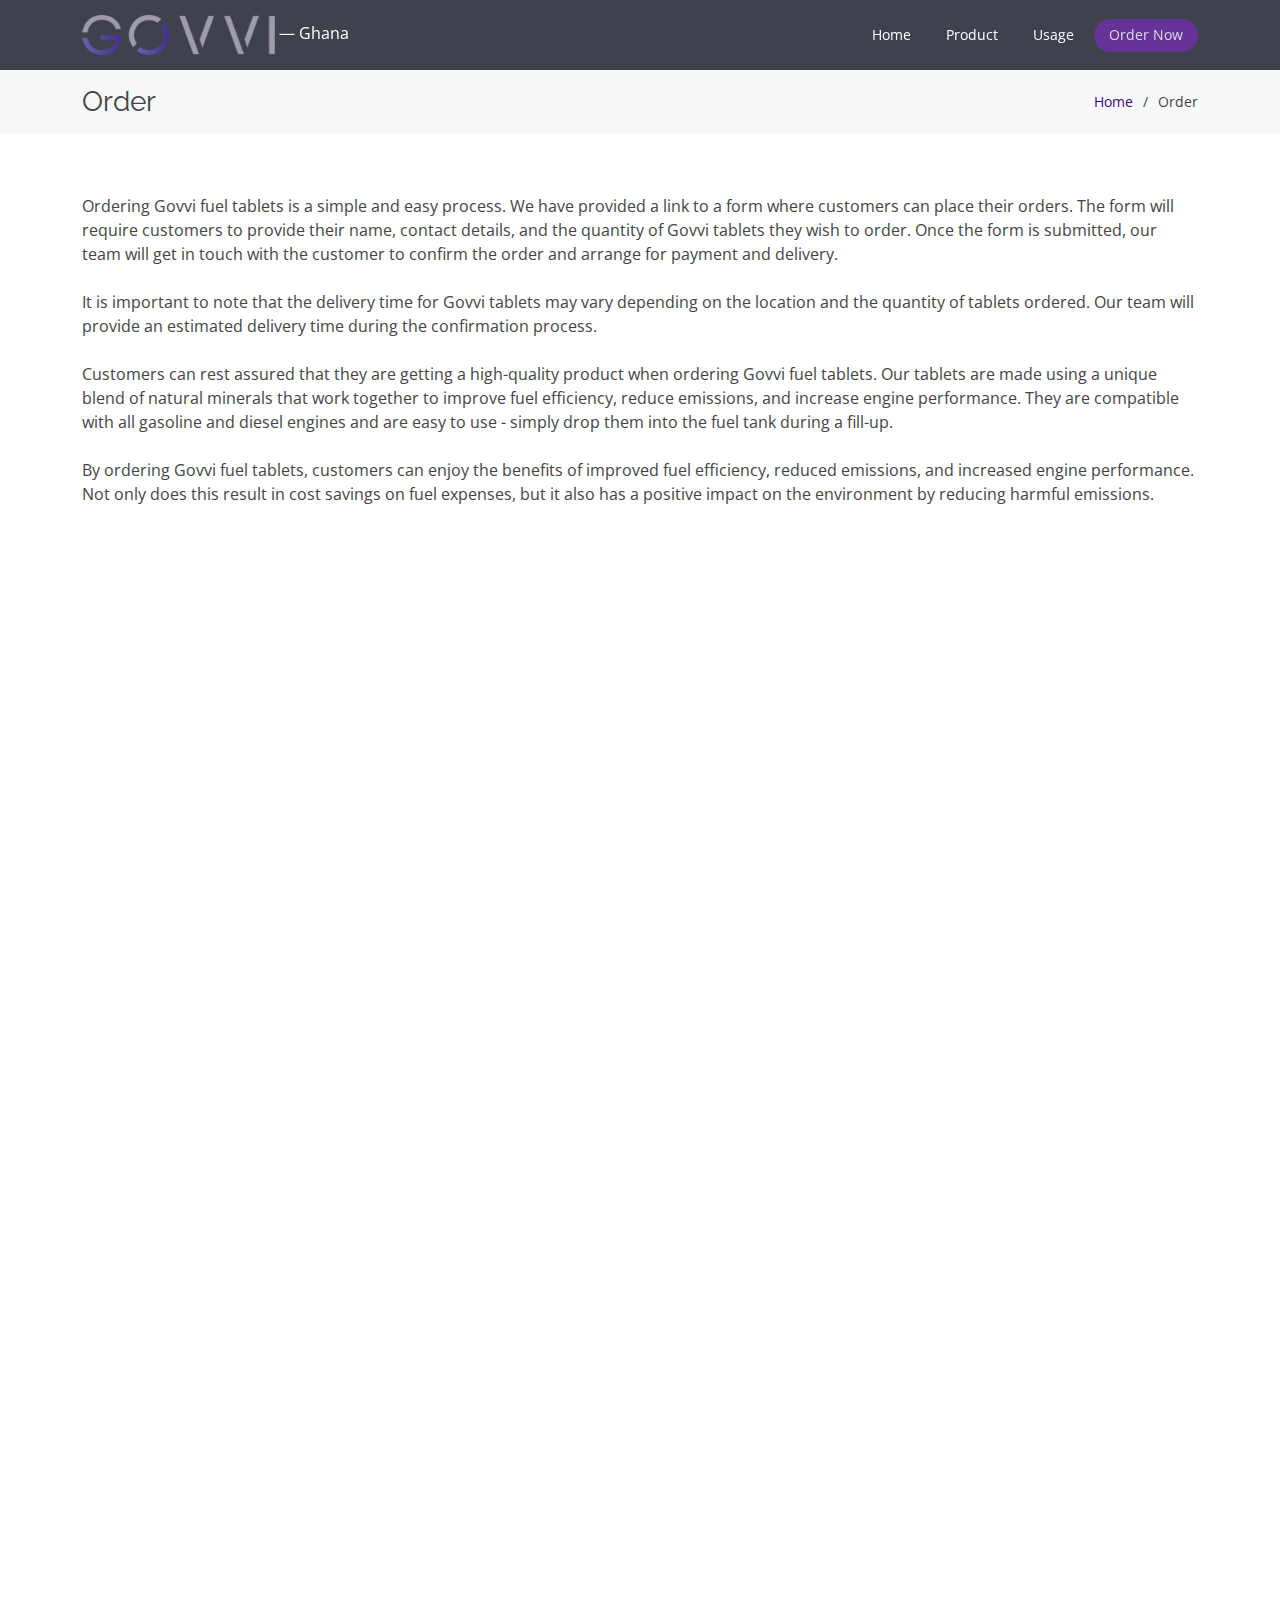
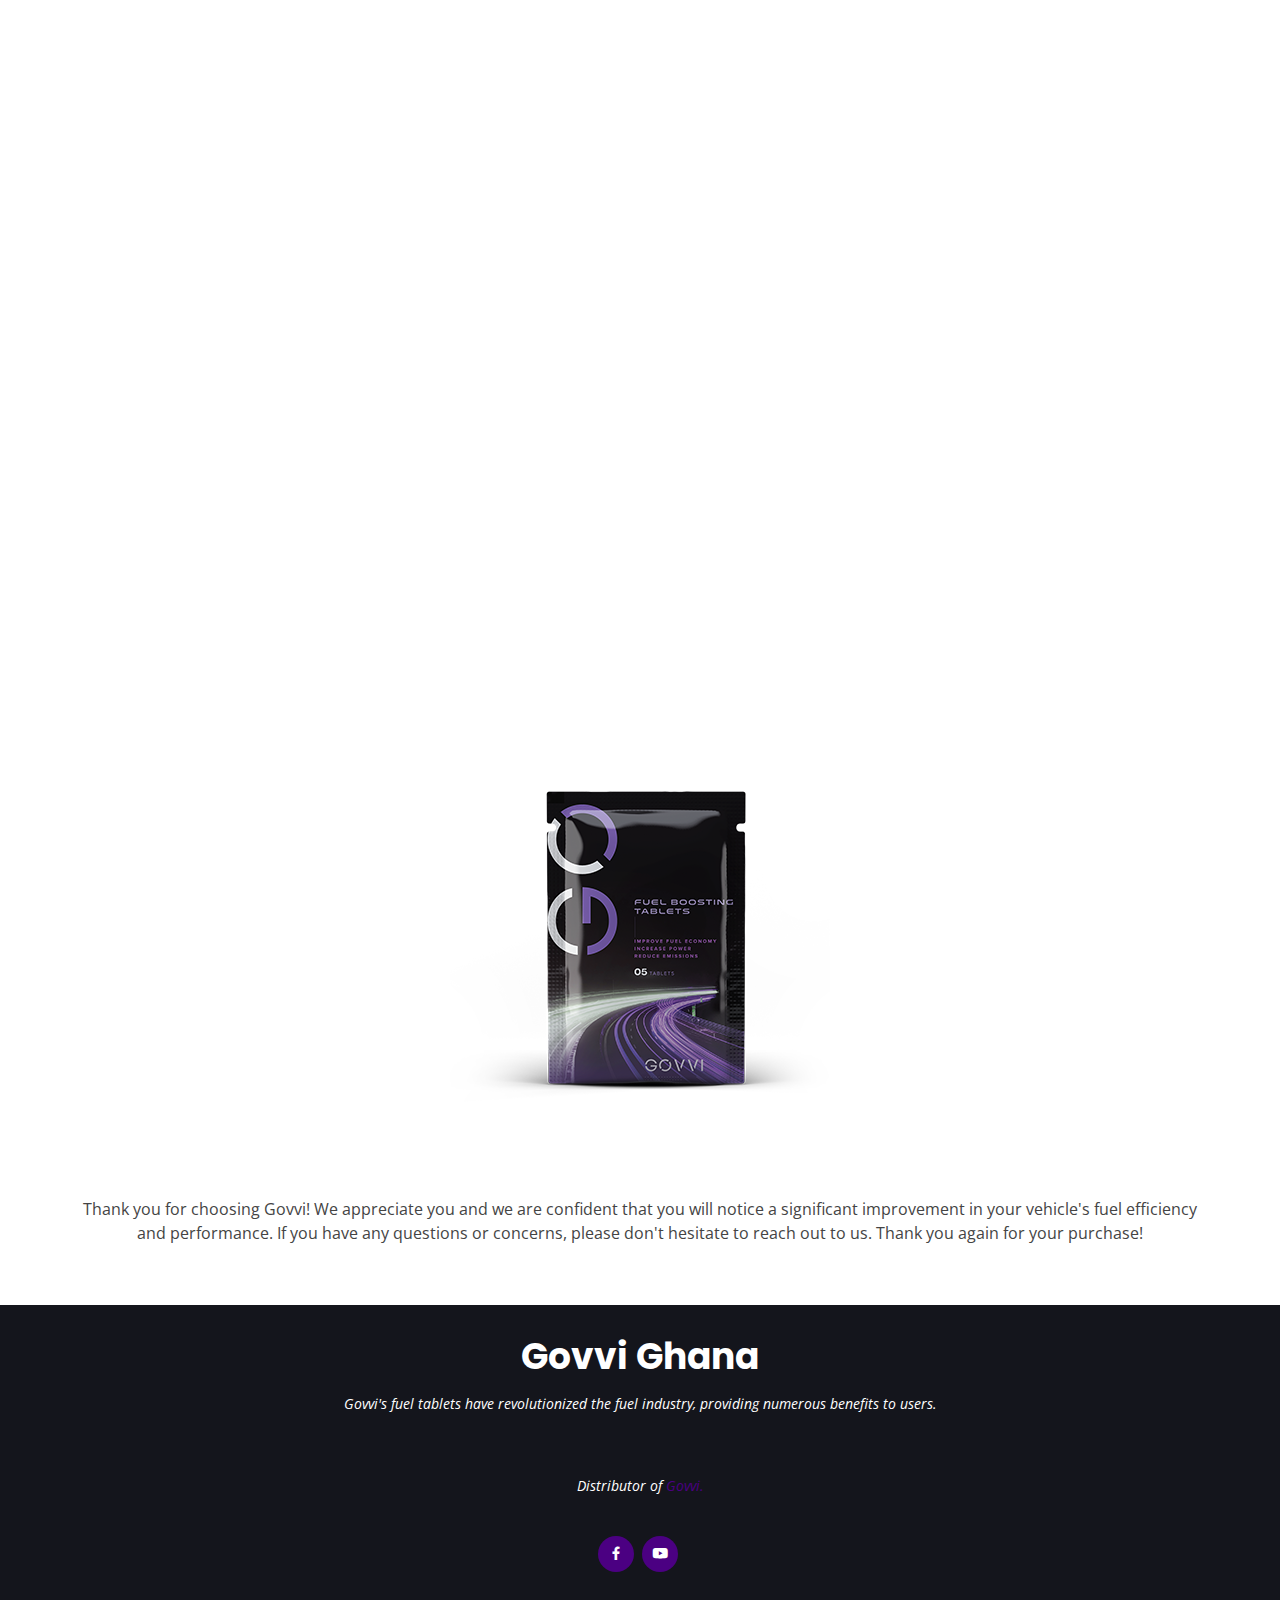
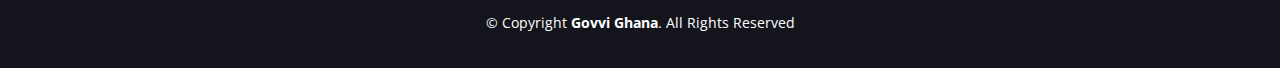
==== commit a15ab296: "Added govvi source link" ====
--- a/order.html
+++ b/order.html
@@ -1,214 +1,136 @@
 <!DOCTYPE html>
 <html lang="en">
-  <head>
-    <meta charset="utf-8">
-    <meta name="viewport" content="width=device-width, initial-scale=1, shrink-to-fit=no">
-    <title>Selling Govvi &mdash; Govvi Ghana</title>
 
-    <!-- Favicons -->
-    <link href="assets/img/favicon.png" rel="icon">
-    <link href="assets/img/apple-touch-icon.png" rel="apple-touch-icon">
-    
-    <link href="https://fonts.googleapis.com/css?family=Muli:300,400,700,900" rel="stylesheet">
-    <link rel="stylesheet" href="fonts/icomoon/style.css">
+<head>
+  <meta charset="utf-8">
+  <meta content="width=device-width, initial-scale=1.0" name="viewport">
 
-    <link rel="stylesheet" href="css/bootstrap.min.css">
-    <link rel="stylesheet" href="css/jquery-ui.css">
-    <link rel="stylesheet" href="css/owl.carousel.min.css">
-    <link rel="stylesheet" href="css/owl.theme.default.min.css">
-    <link rel="stylesheet" href="css/owl.theme.default.min.css">
+  <title>Govvi Ghana - Order Govvi Now</title>
+  <meta content="" name="description">
+  <meta content="" name="keywords">
 
-    <link rel="stylesheet" href="css/jquery.fancybox.min.css">
+  <!-- Favicons -->
+  <link href="assets/img/favicon.png" rel="icon">
+  <link href="assets/img/apple-touch-icon.png" rel="apple-touch-icon">
 
-    <link rel="stylesheet" href="css/bootstrap-datepicker.css">
+  <!-- Google Fonts -->
+  <link href="https://fonts.googleapis.com/css?family=Open+Sans:300,300i,400,400i,600,600i,700,700i|Raleway:300,300i,400,400i,500,500i,600,600i,700,700i|Poppins:300,300i,400,400i,500,500i,600,600i,700,700i" rel="stylesheet">
 
-    <link rel="stylesheet" href="fonts/flaticon/font/flaticon.css">
+  <!-- Vendor CSS Files -->
+  <link href="assets/vendor/animate.css/animate.min.css" rel="stylesheet">
+  <link href="assets/vendor/aos/aos.css" rel="stylesheet">
+  <link href="assets/vendor/bootstrap/css/bootstrap.min.css" rel="stylesheet">
+  <link href="assets/vendor/bootstrap-icons/bootstrap-icons.css" rel="stylesheet">
+  <link href="assets/vendor/boxicons/css/boxicons.min.css" rel="stylesheet">
+  <link href="assets/vendor/glightbox/css/glightbox.min.css" rel="stylesheet">
+  <link href="assets/vendor/remixicon/remixicon.css" rel="stylesheet">
+  <link href="assets/vendor/swiper/swiper-bundle.min.css" rel="stylesheet">
 
-    <link rel="stylesheet" href="css/aos.css">
+  <!-- Template Main CSS File -->
+  <link href="assets/css/style.css" rel="stylesheet">
 
-    <link rel="stylesheet" href="css/style.css">
-    
-  </head>
-  <body data-spy="scroll" data-target=".site-navbar-target" data-offset="300">
-  
-  <div class="site-wrap">
+</head>
 
-    <div class="site-mobile-menu site-navbar-target">
-      <div class="site-mobile-menu-header">
-        <div class="site-mobile-menu-close mt-3">
-          <span class="icon-close2 js-menu-toggle"></span>
+<body>
+
+  <!-- ======= Header ======= -->
+  <header id="header" class="fixed-top d-flex align-items-center ">
+    <div class="container d-flex align-items-center justify-content-between">
+
+      <div class="logo">
+        <!-- <h1><a href="index.html">Selecao</a></h1> -->
+         <a class="logoword" href="index.html"><img src="assets/img/logo.png" alt="" class="img-fluid"> &mdash; Ghana</a>
+      </div>
+
+      <nav id="navbar" class="navbar">
+        <ul>
+          <li><a class="nav-link scrollto " href="index.html">Home</a></li>
+          <li><a class="nav-link scrollto" href="product.html">Product</a></li>
+          <li><a class="nav-link scrollto " href="usage.html">Usage</a></li>
+          <li><a class="nav-link scrollto active" href="order.html">Order Now</a></li>
+        </ul>
+        <i class="bi bi-list mobile-nav-toggle"></i>
+      </nav><!-- .navbar -->
+
+    </div>
+  </header><!-- End Header -->
+
+  <main id="main">
+
+    <!-- ======= Breadcrumbs ======= -->
+    <section class="breadcrumbs">
+      <div class="container">
+
+        <div class="d-flex justify-content-between align-items-center">
+          <h2>Order</h2>
+          <ol>
+            <li><a href="index.html">Home</a></li>
+            <li>Order</li>
+          </ol>
         </div>
+
       </div>
-      <div class="site-mobile-menu-body"></div>
-    </div>
-   
-    <div class="top-bar py-3 bg-light" id="home-section">
+    </section><!-- End Breadcrumbs -->
+
+    <section class="inner-page">
       <div class="container">
-        <div class="row align-items-center">
-         
-          <div class="col-6 text-left">
-            <ul class="social-media">
-              <li><a href="#" class=""><span class="icon-facebook"></span></a></li>
-              <!-- <li><a href="#" class=""><span class="icon-twitter"></span></a></li>
-              <li><a href="#" class=""><span class="icon-instagram"></span></a></li>
-              <li><a href="#" class=""><span class="icon-linkedin"></span></a></li> -->
-            </ul>
-          </div>
-          <div class="col-6">
-            <p class="mb-0 float-right">
-              <span class="mr-3"><a href="tel://#"> <span class="textcolor icon-phone mr-2" style="position: relative; top: 2px;"></span><span class="d-none d-lg-inline-block text-black">+233204059622 / +233241666446</span></a></span>
-              <span><a href="#"><span class="textcolor icon-envelope mr-2" style="position: relative; top: 2px;"></span><span class="d-none d-lg-inline-block text-black">sales@govvighana.com</span></a></span>
-            </p>
-            
-          </div>
-        </div>
-      </div> 
-    </div>
+         <p>Ordering Govvi fuel tablets is a simple and easy process. We have provided a link to a form where customers can place their orders. The form will require customers to provide their name, contact details, and the quantity of Govvi tablets they wish to order. Once the form is submitted, our team will get in touch with the customer to confirm the order and arrange for payment and delivery.</br></br>
 
-    <header class="site-navbar py-4 bg-white js-sticky-header site-navbar-target" role="banner">
+          It is important to note that the delivery time for Govvi tablets may vary depending on the location and the quantity of tablets ordered. Our team will provide an estimated delivery time during the confirmation process.</br></br>
 
-      <div class="container">
-        <div class="row align-items-center">
-          
-          <!-- col-6 col-xl-2 -->
-          <div class=""> 
-            <!-- <h1 class="mb-0 site-logo"><a href="index.html" class="text-black mb-0">Govvi Ghana<span>.</span> </a></h1> -->
-            <a  class="textcolor" href="index.html" class="logo"><img src="images/logo.png" alt="" class="img-fluid"> &mdash; Ghana</a> 
-          </div>
-          <!-- col-12 col-md-10 d-none d-xl-block -->
-          <div class="">
-            <nav class="site-navigation position-relative text-right" role="navigation">
+          Customers can rest assured that they are getting a high-quality product when ordering Govvi fuel tablets. Our tablets are made using a unique blend of natural minerals that work together to improve fuel efficiency, reduce emissions, and increase engine performance. They are compatible with all gasoline and diesel engines and are easy to use - simply drop them into the fuel tank during a fill-up.</br></br>
 
-              <ul class="site-menu main-menu js-clone-nav mr-auto d-none d-lg-block">
-                <li><a href="index.html" class="nav-link">Home</a></li>
-                <li><a href="aboutgovvi.html" class="nav-link">Product</a></li>
-                <li><a href="usage.html" class="nav-link">Usage</a></li>
-                <li><a href="order.html" class="nav-link">Order Now</a></li>
-              </ul>
-            </nav>
+          By ordering Govvi fuel tablets, customers can enjoy the benefits of improved fuel efficiency, reduced emissions, and increased engine performance. Not only does this result in cost savings on fuel expenses, but it also has a positive impact on the environment by reducing harmful emissions.</br></br>
+
+           <div class="text-center"> 
+            <iframe src="https://docs.google.com/forms/d/e/1FAIpQLSdNVaoWKsq5O-BhF0vWn6zKnJV4BKoj17TvHjs33Tdu73YMUw/viewform?embedded=true" width="640" height="1697" frameborder="0" marginheight="0" marginwidth="0">Loading…</iframe>
           </div>
 
+          </br></br>
 
-          <div class="col-6 d-inline-block d-xl-none ml-md-0 py-3" style="position: relative; top: 3px;"><a href="#" class="site-menu-toggle js-menu-toggle text-black float-right"><span class="icon-menu h3"></span></a></div>
+          <div class="text-center">
+            <img src="assets/img/govvipack.png">
+          </div>
 
-        </div>
+           <div class="text-center">
+            Thank you for choosing Govvi! We appreciate you and we are confident that you will notice a significant improvement in your vehicle's fuel efficiency and performance. If you have any questions or concerns, please don't hesitate to reach out to us. Thank you again for your purchase!
+          </div>
+
       </div>
-      
-    </header>
+    </section>
 
-  
-     
-    <div class="site-blocks-cover overlay" style="background-image: url(images/order.jpg);" data-aos="fade" data-stellar-background-ratio="0.5">
-      <div class="container">
-        <div class="row align-items-center justify-content-center">
+  </main><!-- End #main -->
 
-          <div class="col-md-12" data-aos="fade-up" data-aos-delay="400">
-                        
-            <div class="row mb-4">
-              <div class="col-md-7">
-                <h1>Order Govvi Now</h1>
-                </div>
-              </div>
-            </div>
-          </div>
-        </div>
+   <!-- ======= Footer ======= -->
+  <footer id="footer">
+    <div class="container">
+      <h3>Govvi Ghana</h3>
+      <p>Govvi's fuel tablets have revolutionized the fuel industry, providing numerous benefits to users.</p>
+      </br>
+    <p>Distributor of <a href="https://www.govvi.com">Govvi.</a></p>
+      <div class="social-links">
+        <a href="#" class="facebook"><i class="bx bxl-facebook"></i></a>
+        <a href="#" class="youtube"><i class="bx bxl-youtube"></i></a>
       </div>
-    </div>  
-
-    <div class="site-section bg-light">
-      <div class="container">
-        <div class="row mb-5 justify-content-center">
-          <h2 class="section-title mb-3 text-center">Ordering Govvi</h2>
-          <div class="col-md-12 text-left">
-            <p>Ordering Govvi fuel tablets is a simple and easy process. We have provided a link to a form where customers can place their orders. The form will require customers to provide their name, contact details, and the quantity of Govvi tablets they wish to order. Once the form is submitted, our team will get in touch with the customer to confirm the order and arrange for payment and delivery.</br></br>
-
-            It is important to note that the delivery time for Govvi tablets may vary depending on the location and the quantity of tablets ordered. Our team will provide an estimated delivery time during the confirmation process.</br></br>
-
-            Customers can rest assured that they are getting a high-quality product when ordering Govvi fuel tablets. Our tablets are made using a unique blend of natural minerals that work together to improve fuel efficiency, reduce emissions, and increase engine performance. They are compatible with all gasoline and diesel engines and are easy to use - simply drop them into the fuel tank during a fill-up.</br></br>
-
-            By ordering Govvi fuel tablets, customers can enjoy the benefits of improved fuel efficiency, reduced emissions, and increased engine performance. Not only does this result in cost savings on fuel expenses, but it also has a positive impact on the environment by reducing harmful emissions.</br></br>
-
-            <div class="text-center">
-            <p><img src="images/logo.png" alt="Govvi Ghana" class="img-fluid"> &mdash; Ghana</p> 
-            </br></br>
-            <!-- Please fill the form through this link</br><a class="textcolor" href="https://docs.google.com/forms/d/e/1FAIpQLSdNVaoWKsq5O-BhF0vWn6zKnJV4BKoj17TvHjs33Tdu73YMUw/viewform?usp=sf_link">Form to purchase Govvi</a>  -->
-            
-
-              <iframe src="https://docs.google.com/forms/d/e/1FAIpQLSdNVaoWKsq5O-BhF0vWn6zKnJV4BKoj17TvHjs33Tdu73YMUw/viewform?embedded=true" width="640" height="1697" frameborder="0" marginheight="0" marginwidth="0">Loading…</iframe>
-            </div>
-
-            </br></br>
-
-            <div class="textcolor text-center">
-              Thank you for choosing Govvi! We appreciate you and we are confident that you will notice a significant improvement in your vehicle's fuel efficiency and performance. If you have any questions or concerns, please don't hesitate to reach out to us. Thank you again for your purchase!
-            </div>
-
-          </div>
-        </div>
+      <div class="copyright">
+        &copy; Copyright <strong><span>Govvi Ghana</span></strong>. All Rights Reserved
       </div>
     </div>
-  
-    <footer class="site-footer bg-white">
-      <div class="container">
-        <div class="row">
-          <div class="col-md-8">
-            <div class="row">
-              <div class="col-md-5">
-                <h2 class="footer-heading mb-4">About Us</h2>
-                <p>Govvi's fuel tablets are designed to improve fuel efficiency, reduce emissions, and increase engine performance.</p>
-              </div>
-              <div class="col-md-3 ">
-                <h2 class="footer-heading mb-4">Quick Links</h2>
-                <ul class="list-unstyled">
-                  <li><a href="index.html">About</a></li>
-                  <li><a href="usage.html">Usage</a></li>
-                  <li><a href="index.html">Testimonials</a></li>
-                </ul>
-              </div>
-              <div class="col-md-4">
-                <h2 class="footer-heading mb-4">Follow Us</h2>
-                <a href="#" class="pl-0 pr-3"><span class="icon-facebook"></span></a>
-                <!-- <a href="#" class="pl-3 pr-3"><span class="icon-twitter"></span></a>
-                <a href="#" class="pl-3 pr-3"><span class="icon-instagram"></span></a>
-                <a href="#" class="pl-3 pr-3"><span class="icon-linkedin"></span></a> -->
-              </div>
-            </div>
-          </div>
-          <div class="col-md-3 ml-auto">
-            <h4 class="h5">Govvi - Trusted Product</h4>
-            <p><span class="icon-phone mr-2"> +233204059622 / +233241666446</span></p>
-            <p><span class="icon-envelope mr-2"> sales@govvighana.com</span></p>
-          </div>
-        </div>
-        <div class="row pt-2 mt-2 text-center">
-          <div class="col-md-12">
-            <div class="border-top pt-2">
-              <p>Copyright &copy;<script>document.write(new Date().getFullYear());</script> All rights reserved.</p>
-            </div>
-          </div>
-          
-        </div>
-      </div>
-    </footer>
+  </footer><!-- End Footer -->
 
-  </div> <!-- .site-wrap -->
+  <a href="#" class="back-to-top d-flex align-items-center justify-content-center"><i class="bi bi-arrow-up-short"></i></a>
 
-  <script src="js/jquery-3.3.1.min.js"></script>
-  <script src="js/jquery-migrate-3.0.1.min.js"></script>
-  <script src="js/jquery-ui.js"></script>
-  <script src="js/popper.min.js"></script>
-  <script src="js/bootstrap.min.js"></script>
-  <script src="js/owl.carousel.min.js"></script>
-  <script src="js/jquery.stellar.min.js"></script>
-  <script src="js/jquery.countdown.min.js"></script>
-  <script src="js/bootstrap-datepicker.min.js"></script>
-  <script src="js/jquery.easing.1.3.js"></script>
-  <script src="js/aos.js"></script>
-  <script src="js/jquery.fancybox.min.js"></script>
-  <script src="js/jquery.sticky.js"></script>
+  <!-- Vendor JS Files -->
+  <script src="assets/vendor/aos/aos.js"></script>
+  <script src="assets/vendor/bootstrap/js/bootstrap.bundle.min.js"></script>
+  <script src="assets/vendor/glightbox/js/glightbox.min.js"></script>
+  <script src="assets/vendor/isotope-layout/isotope.pkgd.min.js"></script>
+  <script src="assets/vendor/swiper/swiper-bundle.min.js"></script>
+  <script src="assets/vendor/php-email-form/validate.js"></script>
 
-  
-  <script src="js/main.js"></script>
-    
-  </body>
+  <!-- Template Main JS File -->
+  <script src="assets/js/main.js"></script>
+
+</body>
+
 </html>